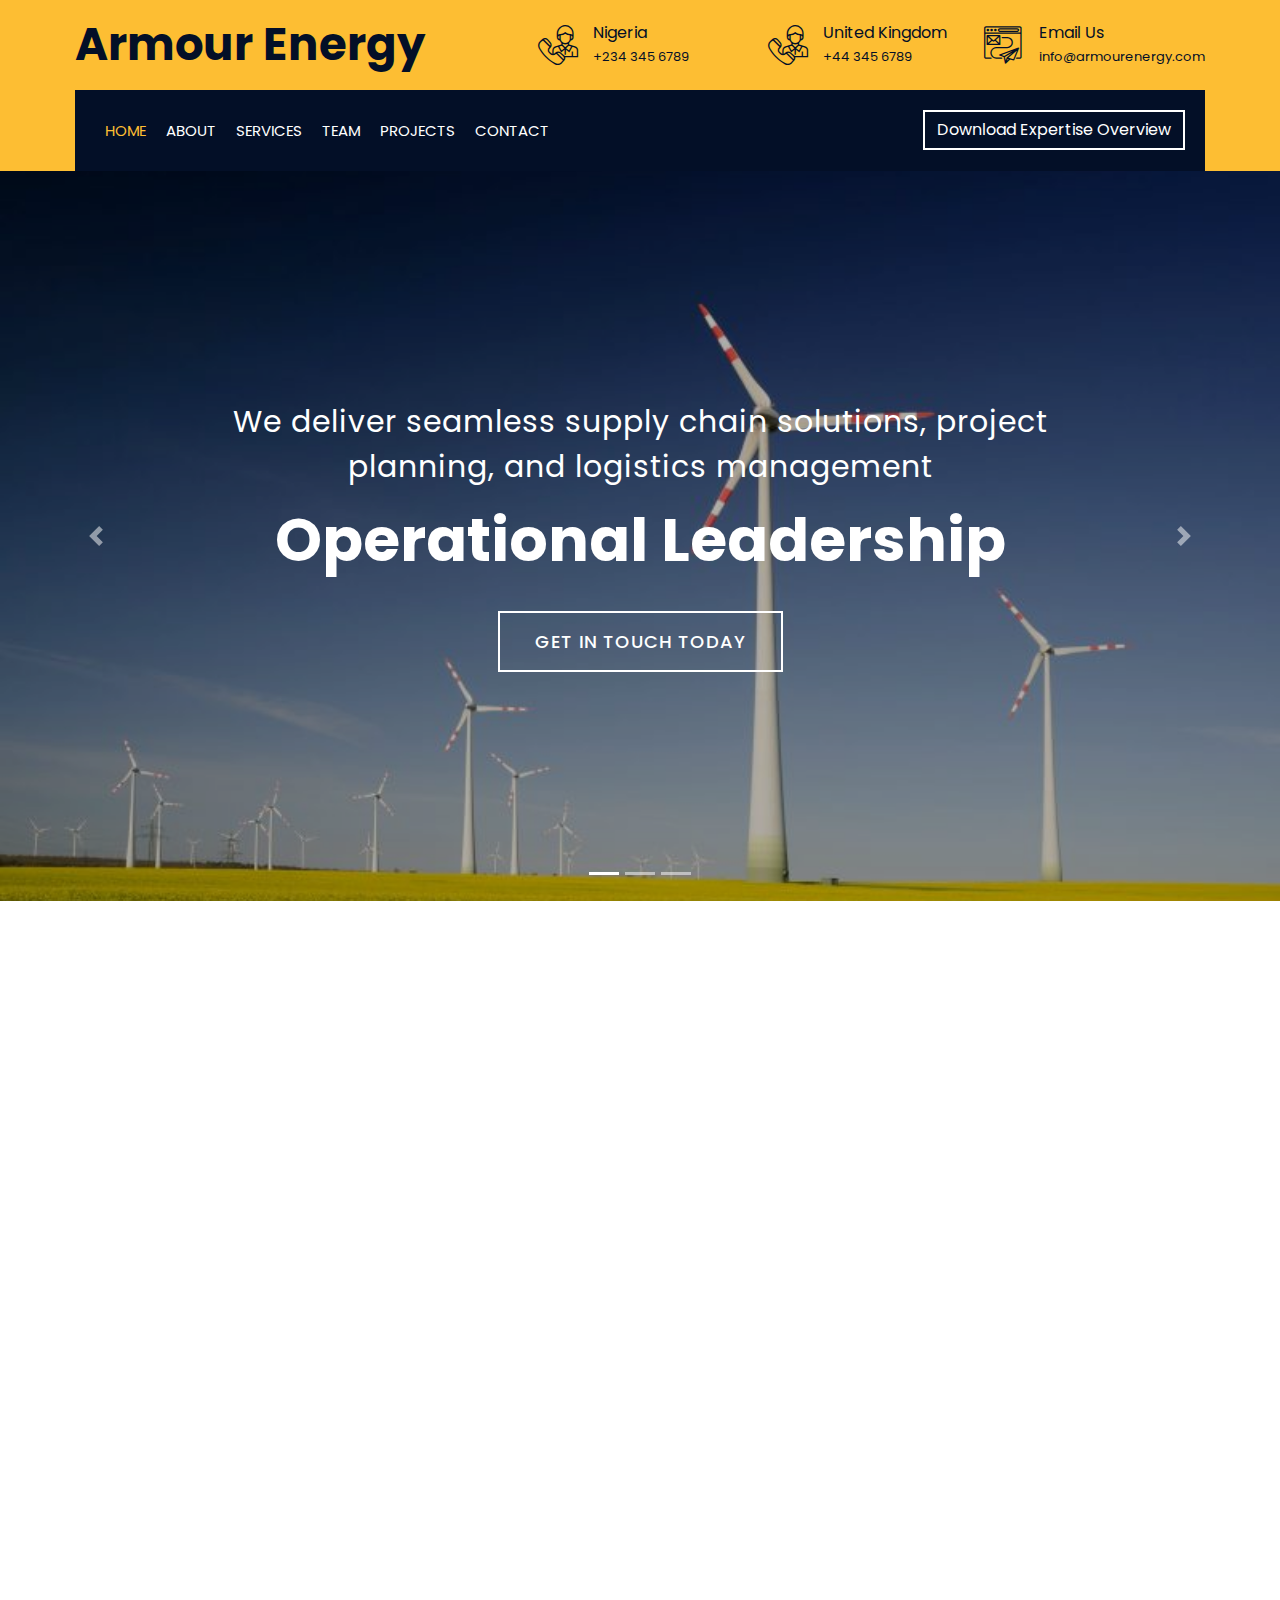
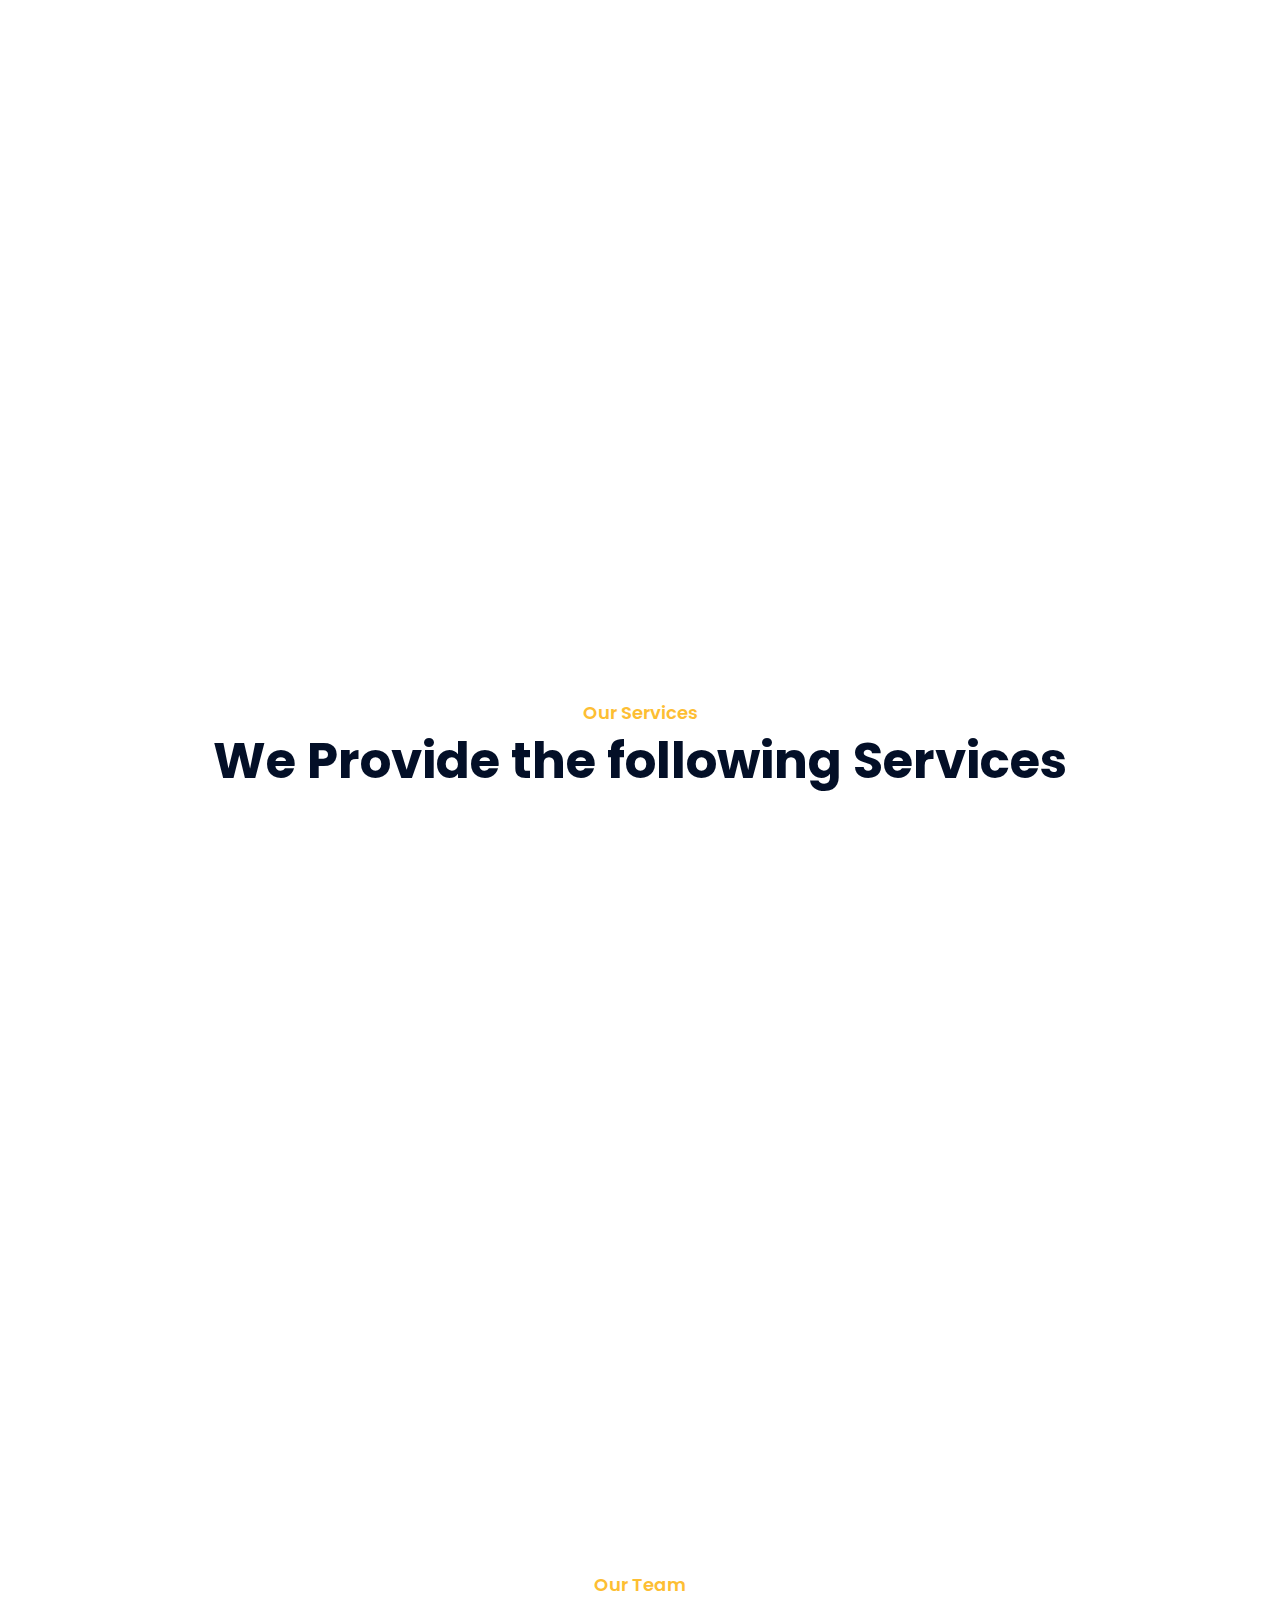
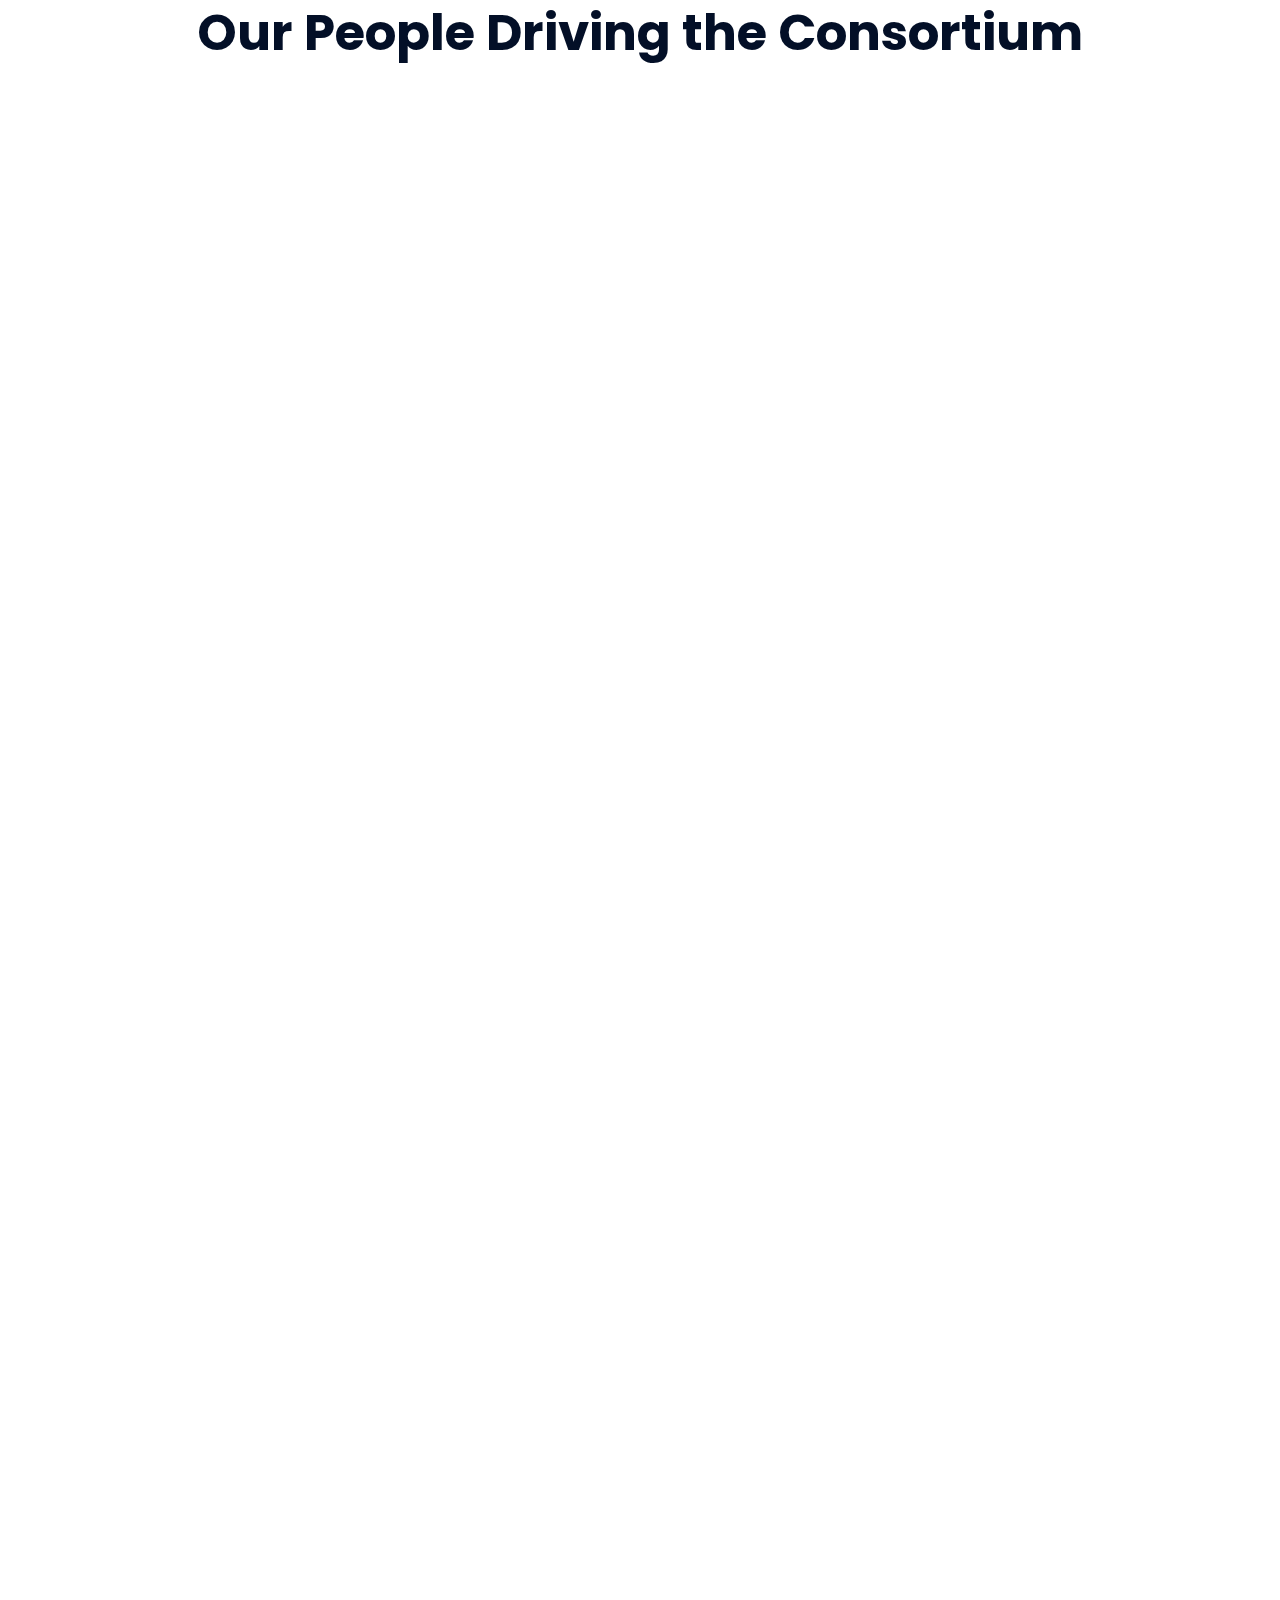
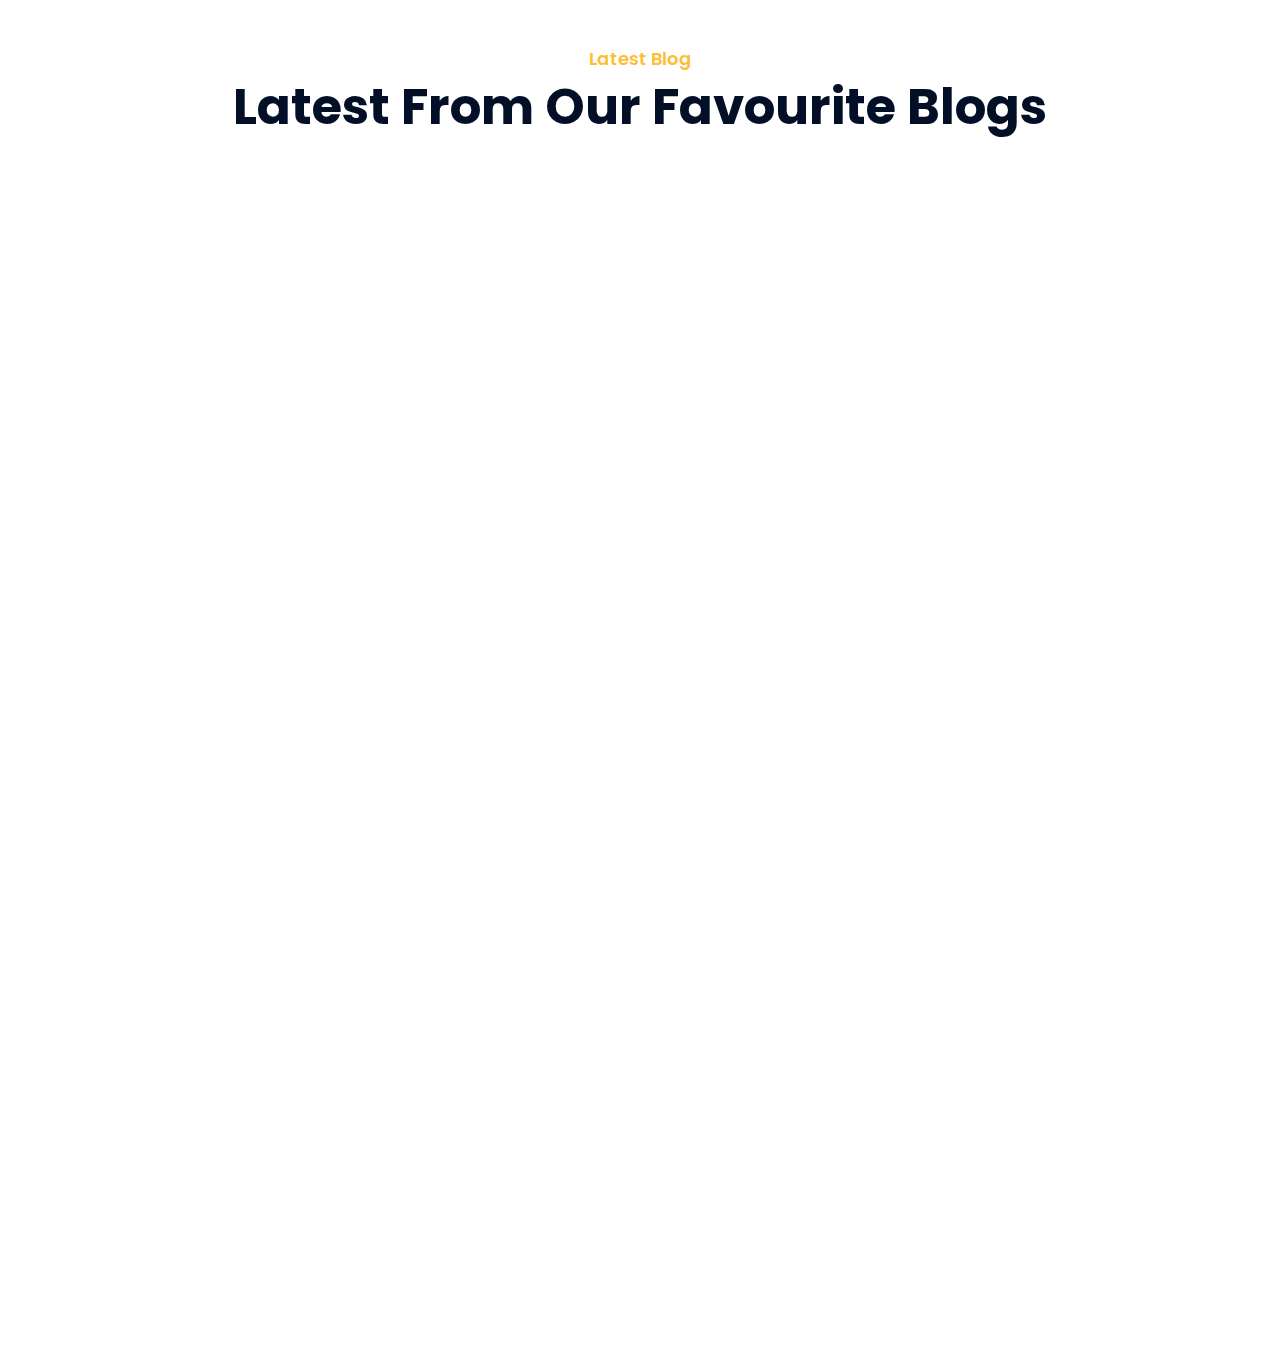
==== index.html @ 8a7dfed3 "updated projects link within the navbar" ====
<!DOCTYPE html>
<html lang="en">
    <head>
        <meta charset="utf-8" />
        <title>Armour Energy</title>
        <meta content="width=device-width, initial-scale=1.0" name="viewport" />
        <meta
            content="Renewable and sustainable energy oil and gas "
            name="keywords"
        />
        <meta content="Oil and gas company" name="description" />

        <!-- Favicon -->
        <link href="img/favicon.ico" rel="icon" />

        <!-- Google Font -->
        <link
            href="https://fonts.googleapis.com/css2?family=Poppins:wght@100;200;300;400;500;600;700;800;900&display=swap"
            rel="stylesheet"
        />

        <!-- CSS Libraries -->
        <link
            href="https://stackpath.bootstrapcdn.com/bootstrap/4.4.1/css/bootstrap.min.css"
            rel="stylesheet"
        />
        <link
            href="https://cdnjs.cloudflare.com/ajax/libs/font-awesome/5.10.0/css/all.min.css"
            rel="stylesheet"
        />
        <link href="lib/flaticon/font/flaticon.css" rel="stylesheet" />
        <link href="lib/animate/animate.min.css" rel="stylesheet" />
        <link
            href="lib/owlcarousel/assets/owl.carousel.min.css"
            rel="stylesheet"
        />
        <link href="lib/lightbox/css/lightbox.min.css" rel="stylesheet" />
        <link href="lib/slick/slick.css" rel="stylesheet" />
        <link href="lib/slick/slick-theme.css" rel="stylesheet" />

        <!-- Template Stylesheet -->
        <link href="css/style.css" rel="stylesheet" />
    </head>

    <body>
        <div class="wrapper">
            <!-- Top Bar Start -->
            <div class="top-bar">
                <div class="container-fluid">
                    <div class="row align-items-center">
                        <div class="col-lg-4 col-md-12">
                            <div class="logo">
                                <a href="index.html">
                                    <h1>Armour Energy</h1>
                                    <!-- <img src="img/logo.jpg" alt="Logo"> -->
                                </a>
                            </div>
                        </div>
                        <div class="col-lg-8 col-md-7 d-none d-lg-block">
                            <div class="row">
                                <div class="col-4">
                                    <div class="top-bar-item">
                                        <div class="top-bar-icon">
                                            <i class="flaticon-call"></i>
                                        </div>
                                        <div class="top-bar-text">
                                            <h3>Nigeria</h3>
                                            <p>+234 345 6789</p>
                                        </div>
                                    </div>
                                </div>
                                <div class="col-4">
                                    <div class="top-bar-item">
                                        <div class="top-bar-icon">
                                            <i class="flaticon-call"></i>
                                        </div>
                                        <div class="top-bar-text">
                                            <h3>United Kingdom</h3>
                                            <p>+44 345 6789</p>
                                        </div>
                                    </div>
                                </div>
                                <div class="col-4">
                                    <div class="top-bar-item">
                                        <div class="top-bar-icon">
                                            <i class="flaticon-send-mail"></i>
                                        </div>
                                        <div class="top-bar-text">
                                            <h3>Email Us</h3>
                                            <p>info@armourenergy.com</p>
                                        </div>
                                    </div>
                                </div>
                            </div>
                        </div>
                    </div>
                </div>
            </div>
            <!-- Top Bar End -->

            <!-- Nav Bar Start -->
            <div class="nav-bar">
                <div class="container-fluid">
                    <nav class="navbar navbar-expand-lg bg-dark navbar-dark">
                        <a href="#" class="navbar-brand">MENU</a>
                        <button
                            type="button"
                            class="navbar-toggler"
                            data-toggle="collapse"
                            data-target="#navbarCollapse"
                        >
                            <span class="navbar-toggler-icon"></span>
                        </button>

                        <div
                            class="collapse navbar-collapse justify-content-between"
                            id="navbarCollapse"
                        >
                            <div class="navbar-nav mr-auto">
                                <a
                                    href="index.html"
                                    class="nav-item nav-link active"
                                    >Home</a
                                >
                                <a href="about.html" class="nav-item nav-link"
                                    >About</a
                                >
                                <a href="service.html" class="nav-item nav-link"
                                    >Services</a
                                >
                                <a href="team.html" class="nav-item nav-link"
                                    >Team</a
                                >
                                <a
                                    href=""
                                    class="nav-item nav-link"
                                    >Projects</a
                                >
                                <!-- <div class="nav-item dropdown">
                                    <a
                                        href="#"
                                        class="nav-link dropdown-toggle"
                                        data-toggle="dropdown"
                                        >Pages</a
                                    >
                                    <div class="dropdown-menu">
                                        <a
                                            href="blog.html"
                                            class="dropdown-item"
                                            >Blog Page</a
                                        >
                                        <a
                                            href="single.html"
                                            class="dropdown-item"
                                            >Single Page</a
                                        >
                                    </div>
                                </div> -->
                                <a href="contact.html" class="nav-item nav-link"
                                    >Contact</a
                                >
                            </div>
                            <div class="ml-auto">
                                <a
                                    class="btn"
                                    href="./assets/Armour-Energy-Expertise_Overview.pdf"
                                    download=""
                                    >Download Expertise Overview</a
                                >
                            </div>
                        </div>
                    </nav>
                </div>
            </div>
            <!-- Nav Bar End -->

            <!-- Carousel Start -->
            <div id="carousel" class="carousel slide" data-ride="carousel">
                <ol class="carousel-indicators">
                    <li
                        data-target="#carousel"
                        data-slide-to="0"
                        class="active"
                    ></li>
                    <li data-target="#carousel" data-slide-to="1"></li>
                    <li data-target="#carousel" data-slide-to="2"></li>
                </ol>
                <div class="carousel-inner">
                    <div class="carousel-item active">
                        <img src="img/carousel-1.jpg" alt="Carousel Image" />
                        <div class="carousel-caption">
                            <p class="animated fadeInRight">
                                We deliver seamless supply chain solutions,
                                project planning, and logistics management
                            </p>
                            <h1 class="animated fadeInLeft">
                                Operational Leadership
                            </h1>
                            <a
                                class="btn animated fadeInUp"
                                href="./contact.html"
                                >Get in touch today</a
                            >
                        </div>
                    </div>

                    <div class="carousel-item">
                        <img src="img/carousel-2.jpg" alt="Carousel Image" />
                        <div class="carousel-caption">
                            <p class="animated fadeInRight">
                                From seismic surveys and data interpretation to
                                field development and reservoir management
                            </p>
                            <h1 class="animated fadeInLeft">
                                Exploration and Development
                            </h1>
                            <a
                                class="btn animated fadeInUp"
                                href="./contact.html"
                                >Get in touch today</a
                            >
                        </div>
                    </div>

                    <div class="carousel-item">
                        <img src="img/carousel-3.jpg" alt="Carousel Image" />
                        <div class="carousel-caption">
                            <p class="animated fadeInRight">
                                Our expertise in reservoir monitoring, advanced
                                4C technologies, and FPSO &amp; LNG packaging
                                ensures efficient and safe operations in
                                offshore fields
                            </p>
                            <h1 class="animated fadeInLeft">
                                Production Excellence
                            </h1>
                            <a
                                class="btn animated fadeInUp"
                                href="./contact.html"
                                >Get in touch today</a
                            >
                        </div>
                    </div>
                </div>

                <a
                    class="carousel-control-prev"
                    href="#carousel"
                    role="button"
                    data-slide="prev"
                >
                    <span
                        class="carousel-control-prev-icon"
                        aria-hidden="true"
                    ></span>
                    <span class="sr-only">Previous</span>
                </a>
                <a
                    class="carousel-control-next"
                    href="#carousel"
                    role="button"
                    data-slide="next"
                >
                    <span
                        class="carousel-control-next-icon"
                        aria-hidden="true"
                    ></span>
                    <span class="sr-only">Next</span>
                </a>
            </div>
            <!-- Carousel End -->

            <!-- Feature Start-->
            <div class="feature wow fadeInUp" data-wow-delay="0.1s">
                <div class="container-fluid">
                    <div class="row align-items-center">
                        <div class="col-lg-4 col-md-12">
                            <div class="feature-item">
                                <div class="feature-icon">
                                    <i class="flaticon-worker"></i>
                                </div>
                                <div class="feature-text">
                                    <h3>Key Exploration Achievements</h3>
                                    <p>
                                        Benin (Seme Oil Field Development),
                                        Nigeria (OML 122 Exploration &amp;
                                        Development), French Guiana 3 (Large
                                        Seismic Project), Iran (Multi-Client
                                        Geophysical Database)
                                    </p>
                                </div>
                            </div>
                        </div>
                        <div class="col-lg-4 col-md-12">
                            <div class="feature-item">
                                <div class="feature-icon">
                                    <i class="flaticon-crane"></i>
                                </div>
                                <div class="feature-text">
                                    <h3>Production Expertise</h3>
                                    <p>
                                        - Reservoir Monitoring & Advanced
                                        Technologies (Nigeria, Norway, Brazil)
                                    </p>
                                    <p>- Oil Asset Development (Kazakhstan)</p>
                                    <p>- FPSO & LNG Packaging</p>
                                </div>
                            </div>
                        </div>
                        <div class="col-lg-4 col-md-12">
                            <div class="feature-item">
                                <div class="feature-icon">
                                    <i class="flaticon-measure"></i>
                                </div>
                                <div class="feature-text">
                                    <h3>Proven Record of Success</h3>
                                    <p>- Technical Competence</p>
                                    <p>- Financial Strength</p>
                                    <p>- Environmental Responsibility</p>
                                    <p>- Commitment to Local Development</p>
                                </div>
                            </div>
                        </div>
                    </div>
                </div>
            </div>
            <!-- Feature End-->

            <!-- About Start -->
            <div class="about wow fadeInUp" data-wow-delay="0.1s">
                <div class="container">
                    <div class="row align-items-center">
                        <div class="col-lg-5 col-md-6">
                            <div class="about-img">
                                <img src="img/about.jpg" alt="Image" />
                            </div>
                        </div>
                        <div class="col-lg-7 col-md-6">
                            <div class="section-header text-left">
                                <p>Welcome to Armour Energy</p>
                                <h2>
                                    Bringing together over a century of
                                    experience
                                </h2>
                            </div>
                            <div class="about-text">
                                <p>
                                    As a trusted leader in the energy sector,
                                    Armour Energy combines expertise in
                                    renewable energy, pipeline solutions, and
                                    infrastructure development to deliver
                                    impactful solutions across Africa and
                                    beyond. Our comprehensive services span the
                                    entire energy value chain, from consultancy
                                    and technical assistance to project
                                    execution and strategic partnerships.
                                </p>
                                <p>
                                    The collaboration of Armour Energy, Trouvay
                                    and Cauvin, and VOE forms a formidable
                                    consortium with extensive expertise in the
                                    exploration and production sector of the oil
                                    and gas industry. This alliance combines
                                    over a century of pipeline and oilfield
                                    solutions (T&amp;C), cutting edge
                                    exploration and reservoir management
                                    capabilities (VOE), and strategic local
                                    content and project execution expertise
                                    (ARMOUR).
                                </p>
                                <a class="btn" href="./about.html"
                                    >Learn More</a
                                >
                            </div>
                        </div>
                    </div>
                </div>
            </div>
            <!-- About End -->

            <!-- Fact Start -->
            <div class="fact">
                <div class="container-fluid">
                    <div class="row counters">
                        <div class="col-md-6 fact-left wow slideInLeft">
                            <div class="row">
                                <div class="col-6">
                                    <div class="fact-icon">
                                        <i class="flaticon-worker"></i>
                                    </div>
                                    <div class="fact-text">
                                        <h2 data-toggle="counter-up">109</h2>
                                        <p>Expert Workers</p>
                                    </div>
                                </div>
                                <div class="col-6">
                                    <div class="fact-icon">
                                        <i class="flaticon-building"></i>
                                    </div>
                                    <div class="fact-text">
                                        <h2 data-toggle="counter-up">485</h2>
                                        <p>Happy Clients</p>
                                    </div>
                                </div>
                            </div>
                        </div>
                        <div class="col-md-6 fact-right wow slideInRight">
                            <div class="row">
                                <div class="col-6">
                                    <div class="fact-icon">
                                        <i class="flaticon-address"></i>
                                    </div>
                                    <div class="fact-text">
                                        <h2 data-toggle="counter-up">789</h2>
                                        <p>Completed Projects</p>
                                    </div>
                                </div>
                                <div class="col-6">
                                    <div class="fact-icon">
                                        <i class="flaticon-crane"></i>
                                    </div>
                                    <div class="fact-text">
                                        <h2 data-toggle="counter-up">890</h2>
                                        <p>Running Projects</p>
                                    </div>
                                </div>
                            </div>
                        </div>
                    </div>
                </div>
            </div>
            <!-- Fact End -->

            <!-- Service Start -->
            <div class="service">
                <div class="container">
                    <div class="section-header text-center">
                        <p>Our Services</p>
                        <h2>We Provide the following Services</h2>
                    </div>
                    <div class="row">
                        <div
                            class="col-lg-4 col-md-6 wow fadeInUp"
                            data-wow-delay="0.1s"
                        >
                            <div class="service-item">
                                <div class="service-img">
                                    <img src="img/service-1.jpg" alt="Image" />
                                    <div class="service-overlay">
                                        <p>
                                            Unlocking the potential of renewable
                                            energy solutions, we provide
                                            innovative strategies to power
                                            sustainable development.
                                        </p>
                                    </div>
                                </div>
                                <div class="service-text">
                                    <h3>Renewable Energy</h3>
                                    <a class="btn" href="./service.html">+</a>
                                </div>
                            </div>
                        </div>
                        <div
                            class="col-lg-4 col-md-6 wow fadeInUp"
                            data-wow-delay="0.2s"
                        >
                            <div class="service-item">
                                <div class="service-img">
                                    <img src="img/service-2.jpg" alt="Image" />
                                    <div class="service-overlay">
                                        <p>
                                            Delivering world-class solutions in
                                            oilfield operations, from
                                            exploration to infrastructure
                                            development.
                                        </p>
                                    </div>
                                </div>
                                <div class="service-text">
                                    <h3>Oil Services</h3>
                                    <a class="btn" href="./service.html">+</a>
                                </div>
                            </div>
                        </div>
                        <div
                            class="col-lg-4 col-md-6 wow fadeInUp"
                            data-wow-delay="0.3s"
                        >
                            <div class="service-item">
                                <div class="service-img">
                                    <img src="img/service-3.jpg" alt="Image" />
                                    <div class="service-overlay">
                                        <p>
                                            Specializing in Sales of General
                                            Pipeline Solution Materials, the
                                            designing, construction, and
                                            maintenance of pipelines to ensure
                                            seamless energy production and
                                            distribution.
                                        </p>
                                    </div>
                                </div>
                                <div class="service-text">
                                    <h3>Pipeline Solutions</h3>
                                    <a class="btn" href="./service.html">+</a>
                                </div>
                            </div>
                        </div>
                        <div
                            class="col-lg-4 col-md-6 wow fadeInUp"
                            data-wow-delay="0.4s"
                        >
                            <div class="service-item">
                                <div class="service-img">
                                    <img src="img/service-4.jpg" alt="Image" />
                                    <div class="service-overlay">
                                        <p>
                                            Facilitating the efficient trading
                                            of crude oil and refined petroleum
                                            products across global markets.
                                        </p>
                                    </div>
                                </div>
                                <div class="service-text">
                                    <h3>Oil Trading</h3>
                                    <a class="btn" href="./service.html">+</a>
                                </div>
                            </div>
                        </div>
                        <div
                            class="col-lg-4 col-md-6 wow fadeInUp"
                            data-wow-delay="0.5s"
                        >
                            <div class="service-item">
                                <div class="service-img">
                                    <img src="img/service-5.jpg" alt="Image" />
                                    <div class="service-overlay">
                                        <p>
                                            Driving resource development through
                                            sustainable and efficient mining
                                            operations.
                                        </p>
                                    </div>
                                </div>
                                <div class="service-text">
                                    <h3>Mining</h3>
                                    <a class="btn" href="./service.html">+</a>
                                </div>
                            </div>
                        </div>
                        <div
                            class="col-lg-4 col-md-6 wow fadeInUp"
                            data-wow-delay="0.6s"
                        >
                            <div class="service-item">
                                <div class="service-img">
                                    <img src="img/service-6.jpg" alt="Image" />
                                    <div class="service-overlay">
                                        <p>
                                            Leveraging advanced technology and
                                            expertise to discover, develop, and
                                            produce hydrocarbon resources.
                                        </p>
                                    </div>
                                </div>
                                <div class="service-text">
                                    <h3>Oil & Gas E&P</h3>
                                    <a class="btn" href="./service.html">+</a>
                                </div>
                            </div>
                        </div>
                    </div>
                </div>
            </div>
            <!-- Service End -->

            <!-- Team Start -->
            <div class="team">
                <div class="container">
                    <div class="section-header text-center">
                        <p>Our Team</p>
                        <h2>Our People Driving the Consortium</h2>
                    </div>
                    <!--first row-->
                    <div class="row">
                        <div
                            class="col-lg-3 col-md-6 wow fadeInUp"
                            data-wow-delay="0.1s"
                        >
                            <div class="team-item">
                                <div class="team-img">
                                    <img
                                        src="img/team-1.jpeg"
                                        alt="Team Image"
                                    />
                                </div>
                                <div class="team-text">
                                    <h2>Dr. Abasiubong Udofia</h2>
                                    <p>Chairman</p>
                                    <br />
                                </div>
                                <div class="team-social">
                                    <a class="social-tw" href=""
                                        ><i class="fab fa-twitter"></i
                                    ></a>
                                    <a class="social-fb" href=""
                                        ><i class="fab fa-facebook-f"></i
                                    ></a>
                                    <a class="social-li" href=""
                                        ><i class="fab fa-linkedin-in"></i
                                    ></a>
                                    <a class="social-in" href=""
                                        ><i class="fab fa-instagram"></i
                                    ></a>
                                </div>
                            </div>
                        </div>
                        <div
                            class="col-lg-3 col-md-6 wow fadeInUp"
                            data-wow-delay="0.2s"
                        >
                            <div class="team-item">
                                <div class="team-img">
                                    <img
                                        src="img/team-2.jpg"
                                        alt="Team Image"
                                    />
                                </div>
                                <div class="team-text">
                                    <h2>Ade Alawode</h2>
                                    <p>Founding Director</p>
                                    <br />
                                </div>
                                <div class="team-social">
                                    <a class="social-tw" href=""
                                        ><i class="fab fa-twitter"></i
                                    ></a>
                                    <a class="social-fb" href=""
                                        ><i class="fab fa-facebook-f"></i
                                    ></a>
                                    <a class="social-li" href=""
                                        ><i class="fab fa-linkedin-in"></i
                                    ></a>
                                    <a class="social-in" href=""
                                        ><i class="fab fa-instagram"></i
                                    ></a>
                                </div>
                            </div>
                        </div>
                        <div
                            class="col-lg-3 col-md-6 wow fadeInUp"
                            data-wow-delay="0.3s"
                        >
                            <div class="team-item">
                                <div class="team-img">
                                    <img
                                        src="img/team-3.jpg"
                                        alt="Team Image"
                                    />
                                </div>
                                <div class="team-text">
                                    <h2>Othuke Uyeri</h2>
                                    <p>Managing Director</p>
                                    <br />
                                </div>
                                <div class="team-social">
                                    <a class="social-tw" href=""
                                        ><i class="fab fa-twitter"></i
                                    ></a>
                                    <a class="social-fb" href=""
                                        ><i class="fab fa-facebook-f"></i
                                    ></a>
                                    <a class="social-li" href=""
                                        ><i class="fab fa-linkedin-in"></i
                                    ></a>
                                    <a class="social-in" href=""
                                        ><i class="fab fa-instagram"></i
                                    ></a>
                                </div>
                            </div>
                        </div>
                        <div
                            class="col-lg-3 col-md-6 wow fadeInUp"
                            data-wow-delay="0.4s"
                        >
                            <div class="team-item">
                                <div class="team-img">
                                    <img
                                        src="img/team-4.jpg"
                                        alt="Team Image"
                                    />
                                </div>
                                <div class="team-text">
                                    <h2>Dr. Ayodele Oni</h2>
                                    <p>Director of Legal and Compliance</p>
                                    <br />
                                </div>
                                <div class="team-social">
                                    <a class="social-tw" href=""
                                        ><i class="fab fa-twitter"></i
                                    ></a>
                                    <a class="social-fb" href=""
                                        ><i class="fab fa-facebook-f"></i
                                    ></a>
                                    <a class="social-li" href=""
                                        ><i class="fab fa-linkedin-in"></i
                                    ></a>
                                    <a class="social-in" href=""
                                        ><i class="fab fa-instagram"></i
                                    ></a>
                                </div>
                            </div>
                        </div>
                    </div>
                    <!--second row-->
                    <div class="row">
                        <div
                            class="col-lg-3 col-md-6 wow fadeInUp"
                            data-wow-delay="0.1s"
                        >
                            <div class="team-item">
                                <div class="team-img">
                                    <img
                                        src="img/team-5.jpeg"
                                        alt="Team Image"
                                    />
                                </div>
                                <div class="team-text">
                                    <h2>Engr Folarin Ketiku MNSE</h2>
                                    <p>
                                        Non- Executive Director of Technical &
                                        Infrastructure Mgt
                                    </p>
                                </div>
                                <div class="team-social">
                                    <a class="social-tw" href=""
                                        ><i class="fab fa-twitter"></i
                                    ></a>
                                    <a class="social-fb" href=""
                                        ><i class="fab fa-facebook-f"></i
                                    ></a>
                                    <a class="social-li" href=""
                                        ><i class="fab fa-linkedin-in"></i
                                    ></a>
                                    <a class="social-in" href=""
                                        ><i class="fab fa-instagram"></i
                                    ></a>
                                </div>
                            </div>
                        </div>
                        <div
                            class="col-lg-3 col-md-6 wow fadeInUp"
                            data-wow-delay="0.2s"
                        >
                            <div class="team-item">
                                <div class="team-img">
                                    <img
                                        src="img/team-6.jpg"
                                        alt="Team Image"
                                    />
                                </div>
                                <div class="team-text">
                                    <h2>Bjørn Ursin-Holm</h2>
                                    <p>Vision of Energy</p>
                                    <br />
                                </div>
                                <div class="team-social">
                                    <a class="social-tw" href=""
                                        ><i class="fab fa-twitter"></i
                                    ></a>
                                    <a class="social-fb" href=""
                                        ><i class="fab fa-facebook-f"></i
                                    ></a>
                                    <a class="social-li" href=""
                                        ><i class="fab fa-linkedin-in"></i
                                    ></a>
                                    <a class="social-in" href=""
                                        ><i class="fab fa-instagram"></i
                                    ></a>
                                </div>
                            </div>
                        </div>
                        <div
                            class="col-lg-3 col-md-6 wow fadeInUp"
                            data-wow-delay="0.3s"
                        >
                            <div class="team-item">
                                <div class="team-img">
                                    <img
                                        src="img/team-4.jpg"
                                        alt="Team Image"
                                    />
                                </div>
                                <div class="team-text">
                                    <h2>Wim Dovianus</h2>
                                    <p>Managing Director (Trouvay & Cauvin)</p>
                                </div>
                                <div class="team-social">
                                    <a class="social-tw" href=""
                                        ><i class="fab fa-twitter"></i
                                    ></a>
                                    <a class="social-fb" href=""
                                        ><i class="fab fa-facebook-f"></i
                                    ></a>
                                    <a class="social-li" href=""
                                        ><i class="fab fa-linkedin-in"></i
                                    ></a>
                                    <a class="social-in" href=""
                                        ><i class="fab fa-instagram"></i
                                    ></a>
                                </div>
                            </div>
                        </div>
                        <!-- <div
                            class="col-lg-3 col-md-6 wow fadeInUp"
                            data-wow-delay="0.4s"
                        >
                            <div class="team-item">
                                <div class="team-img">
                                    <img
                                        src="img/team-4.jpg"
                                        alt="Team Image"
                                    />
                                </div>
                                <div class="team-text">
                                    <h2>Dr. Ayodele Oni</h2>
                                    <p>Director of Legal and Compliance</p>
                                    <br />
                                </div>
                                <div class="team-social">
                                    <a class="social-tw" href=""
                                        ><i class="fab fa-twitter"></i
                                    ></a>
                                    <a class="social-fb" href=""
                                        ><i class="fab fa-facebook-f"></i
                                    ></a>
                                    <a class="social-li" href=""
                                        ><i class="fab fa-linkedin-in"></i
                                    ></a>
                                    <a class="social-in" href=""
                                        ><i class="fab fa-instagram"></i
                                    ></a>
                                </div>
                            </div>
                        </div> -->
                    </div>
                </div>
            </div>
            <!-- Team End -->

            <!-- Testimonial Start -->
            <div class="testimonial wow fadeIn" data-wow-delay="0.1s">
                <div class="container">
                    <div class="row">
                        <div class="col-12">
                            <div class="testimonial-slider-nav">
                                <div class="slider-nav">
                                    <img
                                        src="img/testimonial-1.png"
                                        alt="Testimonial"
                                    />
                                </div>
                                <div class="slider-nav">
                                    <img
                                        src="img/testimonial-2.jpg"
                                        alt="Testimonial"
                                    />
                                </div>
                                <div class="slider-nav">
                                    <img
                                        src="img/testimonial-3.png"
                                        alt="Testimonial"
                                    />
                                </div>
                                <div class="slider-nav">
                                    <img
                                        src="img/testimonial-4.png"
                                        alt="Testimonial"
                                    />
                                </div>
                            </div>
                        </div>
                    </div>
                    <div class="row">
                        <div class="col-12">
                            <div class="testimonial-slider">
                                <div class="slider-item">
                                    <h3>Shell</h3>
                                    <h4>Bonga Fields in Nigeria for Shell</h4>
                                    <p>
                                        Delivered advanced reservoir monitoring
                                        solutions.
                                    </p>
                                </div>
                                <div class="slider-item">
                                    <h3>Chevron</h3>
                                    <h4>
                                        Agbami Fields (Nigeria), St. Malo and
                                        Jack Fields (Norway) & Frade Field
                                        (Brazil)
                                    </h4>
                                    <p>
                                        Agbami Fields in Nigeria for Chevron:
                                        Delivered advanced reservoir monitoring
                                        solutions. St. Malo and Jack Fields
                                        (Norway) & Frade Field (Brazil):
                                        Leveraged cutting-edge technologies to
                                        optimize production.
                                    </p>
                                </div>
                                <div class="slider-item">
                                    <h3>Kazakhstan</h3>
                                    <h4>Onshore Oil Asset Development</h4>
                                    <p>
                                        VOE spearheaded development of
                                        Martynovsky and Vishnevy Blocks with
                                        extensive seismic studies and drilling
                                        site approvals.
                                    </p>
                                </div>
                                <div class="slider-item">
                                    <h3>Iran</h3>
                                    <h4>Multi-Client Geophysical Database</h4>
                                    <p>
                                        The scope of the mission of this project
                                        was the management of the world’s
                                        largest seismic database comprising
                                        106,000 KM of 2D seismic covering the
                                        Iranian offshore and Oman Sea areas. The
                                        impact of our work positively positioned
                                        major energy companies to secure
                                        opportunities in these prolific regions.
                                    </p>
                                </div>
                            </div>
                        </div>
                    </div>
                </div>
            </div>
            <!-- Testimonial End -->

            <!-- Blog Start -->
            <div class="blog">
                <div class="container">
                    <div class="section-header text-center">
                        <p>Latest Blog</p>
                        <h2>Latest From Our Favourite Blogs</h2>
                    </div>
                    <div class="row">
                        <div
                            class="col-lg-4 col-md-6 wow fadeInUp"
                            data-wow-delay="0.2s"
                        >
                            <div class="blog-item">
                                <div class="blog-img">
                                    <img src="img/blog-1.jpg" alt="Image" />
                                </div>
                                <div class="blog-title">
                                    <h3>U.S. mining in 2024</h3>
                                    <a
                                        class="btn"
                                        href="https://mineralsmakelife.org/blog/victories-for-u-s-minerals-mining-in-2024-charting-the-path-forward-into-2025/"
                                        target="_blank"
                                        rel="noopener noreferrer"
                                        >+</a
                                    >
                                </div>
                                <div class="blog-meta">
                                    <p>Posted on December 12, 2024</p>
                                    <p>
                                        by<a
                                            href="https://mineralsmakelife.org/blog/victories-for-u-s-minerals-mining-in-2024-charting-the-path-forward-into-2025/"
                                            target="_blank"
                                            rel="noopener noreferrer"
                                            >Minerals Make Life</a
                                        >
                                    </p>
                                </div>
                                <div class="blog-text">
                                    <p>
                                        Victories for U.S. minerals mining in
                                        2024; Charting the path forward into
                                        2025
                                    </p>
                                </div>
                            </div>
                        </div>
                        <div class="col-lg-4 col-md-6 wow fadeInUp">
                            <div class="blog-item">
                                <div class="blog-img">
                                    <img src="img/blog-2.jpg" alt="Image" />
                                </div>
                                <div class="blog-title">
                                    <h3>The environment</h3>
                                    <a
                                        class="btn"
                                        href="https://www.onegreenplanet.org/environment/microplastics-in-the-air-may-pose-serious-respiratory-risks/"
                                        target="_blank"
                                        rel="noopener noreferrer"
                                        >+</a
                                    >
                                </div>
                                <div class="blog-meta">
                                    <p>Posted on December 28, 2024</p>
                                    <p>
                                        by<a
                                            href="https://www.onegreenplanet.org/environment/microplastics-in-the-air-may-pose-serious-respiratory-risks/"
                                            target="_blank"
                                            rel="noopener noreferrer"
                                            >One Green Planet</a
                                        >
                                    </p>
                                </div>
                                <div class="blog-text">
                                    <p>
                                        Microplastics in the Air May Pose
                                        Serious Respiratory Risks
                                    </p>
                                </div>
                            </div>
                        </div>
                        <div
                            class="col-lg-4 col-md-6 wow fadeInUp"
                            data-wow-delay="0.2s"
                        >
                            <div class="blog-item">
                                <div class="blog-img">
                                    <img src="img/blog-3.jpg" alt="Image" />
                                </div>
                                <div class="blog-title">
                                    <h3>The Energy Industry</h3>
                                    <a
                                        class="btn"
                                        href="https://wezom.com/blog/digital-transformation-in-the-energy-industry"
                                        target="_blank"
                                        rel="noopener noreferrer"
                                        >+</a
                                    >
                                </div>
                                <div class="blog-meta">
                                    <p>Posted on October 16, 2024</p>
                                    <p>
                                        by<a
                                            href="https://wezom.com/blog/digital-transformation-in-the-energy-industry"
                                            target="_blank"
                                            rel="noopener noreferrer"
                                            >Wezom</a
                                        >
                                    </p>
                                </div>
                                <div class="blog-text">
                                    <p>
                                        Digital Transformation in the Energy
                                        Industry
                                    </p>
                                </div>
                            </div>
                        </div>
                    </div>
                </div>
            </div>
            <!-- Blog End -->

            <!-- Footer Start -->
            <div class="footer wow fadeIn" data-wow-delay="0.3s">
                <div class="container">
                    <div class="row">
                        <div class="col-md-6 col-lg-3">
                            <div class="footer-contact">
                                <h2>Office Contact</h2>
                                <p>
                                    <i class="fa fa-map-marker-alt"></i
                                    ><span class="footer-address"
                                        >Armour Energy and Natural Resources
                                        (Nig) Ltd, 3rd Floor House 5A3
                                        Livingspring Courts-1, Off Orchid Hotel
                                        Road, Lekki, Lagos State, Nigeria</span
                                    >
                                </p>
                                <p>
                                    <i class="fa fa-phone-alt"></i>+234 803 412
                                    9651, +234 913 669 7788
                                </p>
                                <p>
                                    <i class="fa fa-envelope"></i
                                    >info@armourenergy.com
                                </p>
                                <div class="footer-social">
                                    <a href="https://armourenergy.com/"
                                        ><i class="fab fa-twitter"></i
                                    ></a>
                                    <a href="https://facebook.com/armourenergy"
                                        ><i class="fab fa-facebook-f"></i
                                    ></a>
                                    <a href="https://armourenergy.com/"
                                        ><i class="fab fa-linkedin-in"></i
                                    ></a>
                                    <a href="https://armourenergy.com/"
                                        ><i class="fab fa-instagram"></i
                                    ></a>
                                    <a href="https://www.youtube.com/"
                                        ><i class="fab fa-youtube"></i
                                    ></a>
                                </div>
                            </div>
                        </div>
                        <div class="col-md-6 col-lg-3">
                            <div class="footer-link">
                                <h2>Our Services</h2>
                                <a href="">Renewable Energy</a>
                                <a href="">Oil Services</a>
                                <a href="">Pipeline Solutions</a>
                                <a href="">Oil Trading</a>
                                <a href="">Mining</a>
                                <a href=""
                                    >Oil and Gas Exploration and Production</a
                                >
                            </div>
                        </div>
                        <div class="col-md-6 col-lg-3">
                            <div class="footer-link">
                                <h2>Useful Pages</h2>
                                <a href="./about.html">About Us</a>
                                <a href="./service.html">Services</a>
                                <a href="./team.html">Our Team</a>
                                <a href="./contact.html">Contact Us</a>
                                <a href="">Projects</a>
                            </div>
                        </div>
                        <div class="col-md-6 col-lg-3">
                            <div class="newsletter">
                                <h2>Newsletter</h2>
                                <p>
                                    Subscribe to our newsletter to keep up to
                                    date with our latest news and services.
                                </p>
                                <div class="form">
                                    <input
                                        class="form-control"
                                        placeholder="Email here"
                                    />
                                    <button class="btn">Submit</button>
                                </div>
                            </div>
                        </div>
                    </div>
                </div>
                <div class="container footer-menu">
                    <div class="f-menu">
                        <a href="">Terms of use</a>
                        <a href="">Privacy policy</a>
                        <a href="">Cookies</a>
                        <a href="">Help</a>
                        <a href="">Careers</a>
                    </div>
                </div>
                <div class="container copyright">
                    <div class="row">
                        <div class="col-md-6">
                            <p>
                                &copy;
                                <a href="https://armourenergy.com"
                                    >Armour Energy</a
                                >, All Rights Reserved.
                            </p>
                        </div>

                        <div class="col-md-6">
                            <p class="cookie-text">
                                <a href="https://armourenergy.com"
                                    >Modify cookie preferences</a
                                >
                            </p>
                        </div>
                    </div>
                </div>
            </div>
            <!-- Footer End -->

            <a href="#" class="back-to-top"><i class="fa fa-chevron-up"></i></a>
        </div>

        <!-- JavaScript Libraries -->
        <script src="https://code.jquery.com/jquery-3.4.1.min.js"></script>
        <script src="https://stackpath.bootstrapcdn.com/bootstrap/4.4.1/js/bootstrap.bundle.min.js"></script>
        <script src="lib/easing/easing.min.js"></script>
        <script src="lib/wow/wow.min.js"></script>
        <script src="lib/owlcarousel/owl.carousel.min.js"></script>
        <script src="lib/isotope/isotope.pkgd.min.js"></script>
        <script src="lib/lightbox/js/lightbox.min.js"></script>
        <script src="lib/waypoints/waypoints.min.js"></script>
        <script src="lib/counterup/counterup.min.js"></script>
        <script src="lib/slick/slick.min.js"></script>

        <!-- Template Javascript -->
        <script src="js/main.js"></script>
    </body>
</html>
---- lib/flaticon/font/flaticon.css ----
/*
  	Flaticon icon font: Flaticon
  	Creation date: 23/08/2020 07:24
  	*/

@font-face {
  font-family: "Flaticon";
  src: url("./Flaticon.eot");
  src: url("./Flaticon.eot?#iefix") format("embedded-opentype"),
       url("./Flaticon.woff2") format("woff2"),
       url("./Flaticon.woff") format("woff"),
       url("./Flaticon.ttf") format("truetype"),
       url("./Flaticon.svg#Flaticon") format("svg");
  font-weight: normal;
  font-style: normal;
}

@media screen and (-webkit-min-device-pixel-ratio:0) {
  @font-face {
    font-family: "Flaticon";
    src: url("./Flaticon.svg#Flaticon") format("svg");
  }
}

[class^="flaticon-"]:before, [class*=" flaticon-"]:before,
[class^="flaticon-"]:after, [class*=" flaticon-"]:after {   
  font-family: Flaticon;
        font-size: 20px;
font-style: normal;
margin-left: 20px;
}

.flaticon-concrete:before { content: "\f100"; }
.flaticon-worker:before { content: "\f101"; }
.flaticon-measure:before { content: "\f102"; }
.flaticon-building:before { content: "\f103"; }
.flaticon-brush:before { content: "\f104"; }
.flaticon-crane:before { content: "\f105"; }
.flaticon-call:before { content: "\f106"; }
.flaticon-calendar:before { content: "\f107"; }
.flaticon-send-mail:before { content: "\f108"; }
.flaticon-address:before { content: "\f109"; }
---- css/style.css ----
/*******************************/
/********* General CSS *********/
/*******************************/
@import url("https://fonts.googleapis.com/css2?family=Playfair+Display:wght@400;500;600&family=Poppins:wght@400;500;600;700&display=swap");
@import url('https://fonts.googleapis.com/css2?family=Lato:ital,wght@0,100;0,300;0,400;0,700;0,900;1,100;1,300;1,400;1,700;1,900&family=Neucha&family=Nunito+Sans:ital,opsz,wght@0,6..12,200..1000;1,6..12,200..1000&family=Nunito:ital,wght@0,200..1000;1,200..1000&family=Outfit:wght@100..900&family=Oxygen:wght@300;400;700&family=Poppins:ital,wght@0,100;0,200;0,300;0,400;0,500;0,600;0,700;0,800;0,900;1,100;1,200;1,300;1,400;1,500;1,600;1,700;1,800;1,900&family=Roboto:ital,wght@0,100;0,300;0,400;0,500;0,700;0,900;1,100;1,300;1,400;1,500;1,700;1,900&family=Work+Sans:ital,wght@0,100..900;1,100..900&display=swap');
:root {
  --primary-color: #275143;
  --secondary-color: #e9c675;
  --light-green-color: #a4d24e;
  --dark-green-color: #0a1e27;
  --light-brown-color: #e9b094;
  --text-light: #f3f6ff;
  --white: hsl(0, 0%, 100%);
  --black: #000
  --max-width: 1200px;
  --header-font: "Oxygen", serif;
}

* {
  padding: 0;
  margin: 0;
  box-sizing: border-box;
}

body {
    color: #666666;
    background: #dddddd;
    font-family: 'Poppins', sans-serif;
    font-weight: 400;
}

h1,
h2, 
h3, 
h4,
h5, 
h6 {
    color: #030f27;
}

a {
    color: #666666;
    transition: .3s;
}

a:hover,
a:active,
a:focus {
    color: #fdbe33;
    outline: none;
    text-decoration: none;
}

.btn:focus {
    box-shadow: none;
}

.wrapper {
    position: relative;
    width: 100%;
    max-width: 1366px;
    margin: 0 auto;
    background: #ffffff;
}

.back-to-top {
    position: fixed;
    display: none;
    background: #fdbe33;
    color: #121518;
    width: 44px;
    height: 44px;
    text-align: center;
    line-height: 1;
    font-size: 22px;
    right: 15px;
    bottom: 15px;
    transition: background 0.5s;
    z-index: 9;
}

.back-to-top:hover {
    color: #fdbe33;
    background: #121518;
}

.back-to-top i {
    padding-top: 10px;
}

.btn {
    transition: .3s;
}


/**********************************/
/********** Top Bar CSS ***********/
/**********************************/
.top-bar {
    position: relative;
    height: 90px;
    background: #fdbe33;
}

.top-bar .logo {
    padding: 15px 0;
    text-align: left;
    overflow: hidden;
}

.top-bar .logo h1 {
    margin: 0;
    color: #030f27;
    font-size: 45px;
    line-height: 60px;
    font-weight: 700;
}

.top-bar .logo img {
    max-width: 100%;
    max-height: 60px;
}

.top-bar .top-bar-item {
    display: flex;
    align-items: center;
    justify-content: flex-end;
}

.top-bar .top-bar-icon {
    width: 40px;
    display: flex;
    align-items: center;
    justify-content: center;
}

.top-bar .top-bar-icon [class^="flaticon-"]::before {
    margin: 0;
    color: #030f27;
    font-size: 40px;
}

.top-bar .top-bar-text {
    padding-left: 15px;
}

.top-bar .top-bar-text h3 {
    margin: 0 0 5px 0;
    color: #030f27;
    font-size: 16px;
    font-weight: 400;
}

.top-bar .top-bar-text p {
    margin: 0;
    color: #030f27;
    font-size: 13px;
    font-weight: 400;
}

@media (min-width: 992px) {
    .top-bar {
        padding: 0 60px;
    }
}

@media (max-width: 991.98px) {
    .top-bar .logo {
        text-align: center;
    }
}


/**********************************/
/*********** Nav Bar CSS **********/
/**********************************/
.nav-bar {
    position: relative;
    background: #fdbe33;
    transition: .3s;
}

.nav-bar .container-fluid {
    padding: 0;
}

.nav-bar.nav-sticky {
    position: fixed;
    top: 0;
    width: 100%;
    max-width: 1366px;
    box-shadow: 0 2px 5px rgba(0, 0, 0, .3);
    z-index: 999;
}

.nav-bar .navbar {
    height: 100%;
    background: #030f27 !important;
}

.navbar-dark .navbar-nav .nav-link,
.navbar-dark .navbar-nav .nav-link:focus,
.navbar-dark .navbar-nav .nav-link:hover,
.navbar-dark .navbar-nav .nav-link.active {
    padding: 10px 10px 8px 10px;
    color: #ffffff;
}

.navbar-dark .navbar-nav .nav-link:hover,
.navbar-dark .navbar-nav .nav-link.active {
    color: #fdbe33;
    transition: none;
}

.nav-bar .dropdown-menu {
    margin-top: 0;
    border: 0;
    border-radius: 0;
    background: #f8f9fa;
}

.nav-bar .btn {
    color: #ffffff;
    border: 2px solid #ffffff;
    border-radius: 0;
}

.nav-bar .btn:hover {
    color: #030f27;
    background: #fdbe33;
    border-color: #fdbe33;
}

@media (min-width: 992px) {
    .nav-bar {
        padding: 0 75px;
    }
    
    .nav-bar.nav-sticky {
        padding: 0;
    }
    
    .nav-bar .navbar {
        padding: 20px;
    }
    
    .nav-bar .navbar-brand {
        display: none;
    }
    
    .nav-bar a.nav-link {
        padding: 8px 15px;
        font-size: 15px;
        text-transform: uppercase;
    }
}

@media (max-width: 991.98px) {
    .nav-bar .navbar {
        padding: 15px;
    }
    
    .nav-bar a.nav-link {
        padding: 5px;
    }
    
    .nav-bar .dropdown-menu {
        box-shadow: none;
    }
    
    .nav-bar .btn {
        display: none;
    }
}


/*******************************/
/******** Carousel CSS *********/
/*******************************/
.carousel {
    position: relative;
    width: 100%;
    height: calc(100vh - 170px);
    min-height: 400px;
    margin: 0 auto;
    text-align: center;
    overflow: hidden;
}

.carousel .carousel-inner,
.carousel .carousel-item {
    position: relative;
    width: 100%;
    height: 100%;
}

.carousel .carousel-item img {
    width: 100%;
    height: 100%;
    object-fit: cover;
}

.carousel .carousel-item::after {
    position: absolute;
    content: "";
    width: 100%;
    height: 100%;
    top: 0;
    left: 0;
    background: rgba(0, 0, 0, .3);
    z-index: 1;
}

.carousel .carousel-caption {
    position: absolute;
    top: 0;
    bottom: 0;
    display: flex;
    align-items: center;
    justify-content: center;
    flex-direction: column;
    height: calc(100vh - 170px);
    min-height: 400px;
}

.carousel .carousel-caption p {
    color: #ffffff;
    font-size: 30px;
    margin-bottom: 15px;
    letter-spacing: 1px;
}

.carousel .carousel-caption h1 {
    color: #ffffff;
    font-size: 60px;
    font-weight: 700;
    margin-bottom: 35px;
}

.carousel .carousel-caption .btn {
    padding: 15px 35px;
    font-size: 18px;
    font-weight: 500;
    letter-spacing: 1px;
    text-transform: uppercase;
    color: #ffffff;
    background: transparent;
    border: 2px solid #ffffff;
    border-radius: 0;
    transition: .3s;
}

.carousel .carousel-caption .btn:hover {
    color: #030f27;
    background: #fdbe33;
    border-color: #fdbe33;
}

@media (max-width: 767.98px) {
    .carousel .carousel-caption h1 {
        font-size: 40px;
        font-weight: 700;
    }
    
    .carousel .carousel-caption p {
        font-size: 20px;
    }
    
    .carousel .carousel-caption .btn {
        padding: 12px 30px;
        font-size: 18px;
        font-weight: 500;
        letter-spacing: 0;
    }
}

@media (max-width: 575.98px) {
    .carousel .carousel-caption h1 {
        font-size: 30px;
        font-weight: 500;
    }
    
    .carousel .carousel-caption p {
        font-size: 16px;
    }
    
    .carousel .carousel-caption .btn {
        padding: 10px 25px;
        font-size: 16px;
        font-weight: 400;
        letter-spacing: 0;
    }
}

.carousel .animated {
    -webkit-animation-duration: 1.5s;
    animation-duration: 1.5s;
}


/*******************************/
/******* Page Header CSS *******/
/*******************************/
.page-header {
    position: relative;
    margin-bottom: 45px;
    padding: 90px 0;
    text-align: center;
    background: #fdbe33;
}

.page-header h2 {
    position: relative;
    color: #030f27;
    font-size: 60px;
    font-weight: 700;
    margin-bottom: 20px;
    padding-bottom: 5px;
}

.page-header h2::after {
    position: absolute;
    content: "";
    width: 100px;
    height: 2px;
    left: calc(50% - 50px);
    bottom: 0;
    background: #030f27;
}

.page-header a {
    position: relative;
    padding: 0 12px;
    font-size: 22px;
    color: #030f27;
}

.page-header a:hover {
    color: #ffffff;
}

.page-header a::after {
    position: absolute;
    content: "/";
    width: 8px;
    height: 8px;
    top: -2px;
    right: -7px;
    text-align: center;
    color: #121518;
}

.page-header a:last-child::after {
    display: none;
}

@media (max-width: 991.98px) {
    .page-header {
        padding: 60px 0;
    }
    
    .page-header h2 {
        font-size: 45px;
    }
    
    .page-header a {
        font-size: 20px;
    }
}

@media (max-width: 767.98px) {
    .page-header {
        padding: 45px 0;
    }
    
    .page-header h2 {
        font-size: 35px;
    }
    
    .page-header a {
        font-size: 18px;
    }
}


/*******************************/
/******* Section Header ********/
/*******************************/
.section-header {
    position: relative;
    width: 100%;
    margin-bottom: 45px;
}

.section-header p {
    color: #fdbe33;
    font-size: 18px;
    font-weight: 600;
    margin-bottom: 5px;
}

.section-header h2 {
    margin: 0;
    position: relative;
    font-size: 50px;
    font-weight: 700;
}

@media (max-width: 767.98px) {
    .section-header h2 {
        font-size: 30px;
    }
}


/*******************************/
/********* Feature CSS *********/
/*******************************/
.feature {
    position: relative;
    margin-bottom: 45px;
}

.feature .col-md-12 {
    background: #030f27;
}
    
.feature .col-md-12:nth-child(2n) {
    color: #030f27;
    background: #fdbe33;
}

.feature .feature-item {
    min-height: 250px;
    padding: 30px;
    display: flex;
    align-items: center;
    justify-content: flex-start;
}

.feature .feature-icon {
    position: relative;
    width: 60px;
    display: flex;
    align-items: center;
    justify-content: center;
}

.feature .feature-icon::before {
    position: absolute;
    content: "";
    width: 80px;
    height: 80px;
    top: -20px;
    left: -10px;
    border: 2px dotted #ffffff;
    border-radius: 60px;
    z-index: 1;
}

.feature .feature-icon::after {
    position: absolute;
    content: "";
    width: 79px;
    height: 79px;
    top: -18px;
    left: -9px;
    background: #030f27;
    border-radius: 60px;
    z-index: 2;
}

.feature .col-md-12:nth-child(2n) .feature-icon::after {
    background: #fdbe33;
}

.feature .feature-icon [class^="flaticon-"]::before {
    position: relative;
    margin: 0;
    color: #fdbe33;
    font-size: 60px;
    line-height: 60px;
    z-index: 3;
}

.feature .feature-text {
    padding-left: 30px;
}

.feature .feature-text h3 {
    margin: 0 0 10px 0;
    color: #fdbe33;
    font-size: 24px;
    font-weight: 600;
}

.feature .feature-text p {
    margin: 0;
    color: #fdbe33;
    font-size: 14px;
    font-weight: 400;
}

.feature .col-md-12:nth-child(2n) [class^="flaticon-"]::before,
.feature .col-md-12:nth-child(2n) h3,
.feature .col-md-12:nth-child(2n) p {
    color: #030f27;
}



/*******************************/
/********** About CSS **********/
/*******************************/
.about {
    position: relative;
    width: 100%;
    padding: 45px 0;
}

.about .section-header {
    margin-bottom: 30px;
}

.about .about-img {
    position: relative;
    height: 100%;
}

.about .about-img img {
    width: 100%;
    height: 100%;
    object-fit: cover;
}

.about .about-text p {
    font-size: 16px;
}

.about .about-text a.btn {
    position: relative;
    margin-top: 15px;
    padding: 15px 35px;
    font-size: 16px;
    font-weight: 500;
    letter-spacing: 1px;
    color: #030f27;
    border-radius: 0;
    background: #fdbe33;
    transition: .3s;
}

.about .about-text a.btn:hover {
    color: #fdbe33;
    background: #030f27;
}

@media (max-width: 767.98px) {
    .about .about-img {
        margin-bottom: 30px;
        height: auto;
    }
}


/*******************************/
/********** Fact CSS ***********/
/*******************************/
.fact {
    position: relative;
    width: 100%;
    padding: 45px 0;
}

.fact .col-6 {
    display: flex;
    align-items: flex-start;
}

.fact .fact-icon {
    position: relative;
    margin: 7px 15px 0 15px;
    width: 60px;
    display: flex;
    align-items: center;
    justify-content: center;
}

.fact .fact-icon [class^="flaticon-"]::before {
    margin: 0;
    font-size: 60px;
    line-height: 60px;
    background-image: linear-gradient(#ffffff, #fdbe33);
    -webkit-background-clip: text;
    -webkit-text-fill-color: transparent;
}

.fact .fact-right .fact-icon [class^="flaticon-"]::before {
    background-image: linear-gradient(#ffffff, #030f27);
}

.fact .fact-left,
.fact .fact-right {
    padding-top: 60px;
    padding-bottom: 60px;
}

.fact .fact-text h2 {
    font-size: 35px;
    font-weight: 700;
}

.fact .fact-text p {
    margin: 0;
    font-size: 16px;
    font-weight: 600;
    text-transform: uppercase;
}

.fact .fact-left {
    color: #fdbe33;
    background: #030f27;
}

.fact .fact-right {
    color: #030f27;
    background: #fdbe33;
}

.fact .fact-left h2 {
    color: #fdbe33;
}


/*******************************/
/********* Service CSS *********/
/*******************************/
.service {
    position: relative;
    width: 100%;
    padding: 45px 0 15px 0;
}

.service .service-item {
    position: relative;
    width: 100%;
    text-align: center;
    margin-bottom: 30px;
}

.service .service-img {
    position: relative;
    overflow: hidden;
}

.service .service-img img {
    width: 100%;
}

.service .service-overlay {
    position: absolute;
    width: 100%;
    height: 100%;
    top: 0;
    left: 0;
    padding: 30px;
    display: flex;
    align-items: center;
    justify-content: center;
    background: rgba(3, 15, 39, .7);
    transition: .5s;
    opacity: 0;
}

.service .service-item:hover .service-overlay {
    opacity: 1;
}

.service .service-overlay p {
    margin: 0;
    color: #ffffff;
}

.service .service-text {
    display: flex;
    align-items: center;
    height: 60px;
    background: #030f27;
    overflow: hidden;
    white-space: nowrap;
    text-overflow: ellipsis;
}

.service .service-text h3 {
    margin: 0;
    padding: 0 15px 0 25px;
    width: calc(100% - 60px);
    font-size: 20px;
    font-weight: 700;
    color: #fdbe33;
    text-align: left;
    overflow: hidden;
    white-space: nowrap;
    text-overflow: ellipsis;
}

.service .service-item a.btn {
    width: 60px;
    height: 60px;
    padding: 3px 0 0 3px;
    display: flex;
    align-items: center;
    justify-content: center;
    font-size: 60px;
    line-height: 60px;
    font-weight: 100;
    color: #030f27;
    background: #fdbe33;
    border-radius: 0;
    transition: .3s;
}

.service .service-item:hover a.btn {
    color: #ffffff;
}


/*******************************/
/*********** Team CSS **********/
/*******************************/

.team {
    position: relative;
    width: 100%;
    padding: 45px 0 15px 0;
}

.team .team-item {
    position: relative;
    margin-bottom: 30px;
    overflow: hidden;
}

.team .team-img {
    position: relative;
}

.team .team-img img {
    width: 100%; /* Set your desired width */
    height: 300px; /* Set your desired height */
    object-fit: cover;
}

.team .team-text {
    position: relative;
    padding: 5px 5px;
    text-align: center;
    background: #030f27;
    transition: .5s;
}

.team .team-text h2 {
    font-size: 16px;
    font-weight: 600;
    color: #fdbe33;
    transition: .5s;
}

.team .team-text p {
    margin: 0;
    font-size: 14px;
    color: #ffffff;
}

.team .team-item:hover .team-text {
    background: #fdbe33;
}

.team .team-item:hover .team-text h2 {
    color: #030f27;
    letter-spacing: 1px;
}

.team .team-social {
    position: absolute;
    width: 100px;
    top: 0;
    left: -50px;
    display: flex;
    flex-direction: column;
    font-size: 0;
}

.team .team-social a {
    position: relative;
    left: 0;
    width: 50px;
    height: 50px;
    display: flex;
    align-items: center;
    justify-content: center;
    font-size: 18px;
    color: #ffffff;
}

.team .team-item:hover .team-social a:first-child {
    background: #00acee;
    left: 50px;
    transition: .3s 0s;
}

.team .team-item:hover .team-social a:nth-child(2) {
    background: #3b5998;
    left: 50px;
    transition: .3s .1s;
}

.team .team-item:hover .team-social a:nth-child(3) {
    background: #0e76a8;
    left: 50px;
    transition: .3s .2s;
}

.team .team-item:hover .team-social a:nth-child(4) {
    background: #3f729b;
    left: 50px;
    transition: .3s .3s;
}



/*******************************/
/******* Testimonial CSS *******/
/*******************************/
.testimonial {
    position: relative;
    margin: 45px 0;
    padding: 90px 0;
    text-align: center;
    background: linear-gradient(rgba(3, 15, 39, .9), rgba(3, 15, 39, .9)), url(../img/carousel-1.jpg);
    background-attachment: fixed;
    background-position: center;
    background-repeat: no-repeat;
    background-size: cover;
}

.testimonial .container {
    max-width: 760px;
}

.about-page .testimonial {
    padding-bottom: 90px;
}

.testimonial .testimonial-slider-nav {
    position: relative;
    width: 300px;
    margin: 0 auto;
}

.testimonial .testimonial-slider-nav .slick-slide {
    position: relative;
    opacity: 0;
    transition: .5s;
}

.testimonial .testimonial-slider-nav .slick-active {
    opacity: 1;
    transform: scale(1.3);
}

.testimonial .testimonial-slider-nav .slick-center {
    transform: scale(1.8);
    z-index: 1;
}

.testimonial .testimonial-slider-nav .slick-slide img {
    position: relative;
    display: block;
    margin-top: 37px;
    width: 100%;
    height: auto;
    border-radius: 100px;
}

.testimonial .testimonial-slider {
    position: relative;
    margin-top: 15px;
    padding-top: 50px;
}

.testimonial .testimonial-slider::before {
    position: absolute;
    content: "";
    width: 60px;
    height: 50px;
    top: 0;
    left: calc(50% - 30px);
    background: url(../img/quote.png) top center no-repeat;
}

.testimonial .testimonial-slider h3 {
    color: #fdbe33;
    font-size: 22px;
    font-weight: 700;
}

.testimonial .testimonial-slider h4 {
    font-size: 14px;
    font-weight: 300;
    color: #ffffff;
    font-style: italic;
    margin-bottom: 10px;
}

.testimonial .testimonial-slider p {
    color: #ffffff;
    font-size: 16px;
    font-weight: 300;
    margin: 0;
}


/*******************************/
/*********** About Page CSS **********/
/*******************************/
.section-shade{
    background: var(--text-light);
    padding: 45px 0;
}





/*******************************/
/*********** Blog CSS **********/
/*******************************/
.blog {
    position: relative;
    width: 100%;
    padding: 45px 0 15px 0;
}

.blog .blog-item {
    position: relative;
    width: 100%;
    text-align: center;
    margin-bottom: 30px;
}

.blog .blog-img {
    position: relative;
    overflow: hidden;
}

.blog .blog-img img {
    width: 100%;
}

.blog .blog-title {
    display: flex;
    align-items: center;
    height: 60px;
    background: #030f27;
    overflow: hidden;
    white-space: nowrap;
    text-overflow: ellipsis;
}

.blog .blog-title h3 {
    margin: 0;
    padding: 0 15px 0 25px;
    width: calc(100% - 60px);
    font-size: 18px;
    font-weight: 700;
    color: #fdbe33;
    text-align: left;
    overflow: hidden;
    white-space: nowrap;
    text-overflow: ellipsis;
}

.blog .blog-title a.btn {
    width: 60px;
    height: 60px;
    padding: 3px 0 0 3px;
    display: flex;
    align-items: center;
    justify-content: center;
    font-size: 60px;
    line-height: 60px;
    font-weight: 100;
    color: #030f27;
    background: #fdbe33;
    border-radius: 0;
    transition: .3s;
}

.blog .blog-item:hover a.btn {
    color: #ffffff;
}

.blog .blog-meta {
    position: relative;
    padding: 25px 0 10px 0;
    background: #f3f6ff;
}

.blog .blog-meta::after {
    position: absolute;
    content: "";
    width: 100px;
    height: 1px;
    left: calc(50% - 50px);
    bottom: 0;
    background: #fdbe33;
}

.blog .blog-meta p {
    display: inline-block;
    margin: 0;
    padding: 0 3px;
    font-size: 14px;
    font-weight: 300;
    font-style: italic;
    color: #666666;
}

.blog .blog-meta p a {
    margin-left: 5px;
    font-style: normal;
}

.blog .blog-text {
    padding: 10px 25px 25px 25px;
    background: #f3f6ff;
}

.blog .blog-text p {
    margin: 0;
    font-size: 16px;
}

.blog .pagination .page-link {
    color: #030f27;
    border-radius: 0;
    border-color: #fdbe33;
}

.blog .pagination .page-link:hover,
.blog .pagination .page-item.active .page-link {
    color: #fdbe33;
    background: #030f27;
}

.blog .pagination .disabled .page-link {
    color: #999999;
}


/*******************************/
/******* Single Post CSS *******/
/*******************************/
.single {
    position: relative;
    padding: 45px 0;
}

.single .single-content {
    position: relative;
    margin-bottom: 30px;
    overflow: hidden;
}

.single .single-content img {
    margin-bottom: 20px;
    width: 100%;
}

.single .single-tags {
    margin: -5px -5px 41px -5px;
    font-size: 0;
}

.single .single-tags a {
    margin: 5px;
    display: inline-block;
    padding: 7px 15px;
    font-size: 14px;
    font-weight: 400;
    color: #666666;
    border: 1px solid #dddddd;
}

.single .single-tags a:hover {
    color: #fdbe33;
    background: #030f27;
}

.single .single-bio {
    margin-bottom: 45px;
    padding: 30px;
    background: #f3f6ff;
    display: flex;
}

.single .single-bio-img {
    width: 100%;
    max-width: 100px;
}

.single .single-bio-img img {
    width: 100%;
}

.single .single-bio-text {
    padding-left: 30px;
}

.single .single-bio-text h3 {
    font-size: 20px;
    font-weight: 700;
}

.single .single-bio-text p {
    margin: 0;
}

.single .single-related {
    margin-bottom: 45px;
}

.single .single-related h2 {
    font-size: 30px;
    font-weight: 700;
    margin-bottom: 25px;
}

.single .related-slider {
    position: relative;
    margin: 0 -15px;
    width: calc(100% + 30px);
}

.single .related-slider .post-item {
    margin: 0 15px;
}

.single .post-item {
    display: flex;
    align-items: center;
    margin-bottom: 15px;
}

.single .post-item .post-img {
    width: 100%;
    max-width: 80px;
}

.single .post-item .post-img img {
    width: 100%;
}

.single .post-item .post-text {
    padding-left: 15px;
}

.single .post-item .post-text a {
    font-size: 16px;
    font-weight: 400;
}

.single .post-item .post-meta {
    display: flex;
    margin-top: 8px;
}

.single .post-item .post-meta p {
    display: inline-block;
    margin: 0;
    padding: 0 3px;
    font-size: 14px;
    font-weight: 300;
    font-style: italic;
}

.single .post-item .post-meta p a {
    margin-left: 5px;
    font-size: 14px;
    font-weight: 300;
    font-style: normal;
}

.single .related-slider .owl-nav {
    position: absolute;
    width: 90px;
    top: -55px;
    right: 15px;
    display: flex;
}

.single .related-slider .owl-nav .owl-prev,
.single .related-slider .owl-nav .owl-next {
    margin-left: 15px;
    width: 30px;
    height: 30px;
    display: flex;
    align-items: center;
    justify-content: center;
    color: #030f27;
    background: #fdbe33;
    font-size: 16px;
    transition: .3s;
}

.single .related-slider .owl-nav .owl-prev:hover,
.single .related-slider .owl-nav .owl-next:hover {
    color: #fdbe33;
    background: #030f27;
}

.single .single-comment {
    position: relative;
    margin-bottom: 45px;
}

.single .single-comment h2 {
    font-size: 30px;
    font-weight: 700;
    margin-bottom: 25px;
}

.single .comment-list {
    list-style: none;
    padding: 0;
}

.single .comment-child {
    list-style: none;
}

.single .comment-body {
    display: flex;
    margin-bottom: 30px;
}

.single .comment-img {
    width: 60px;
}

.single .comment-img img {
    width: 100%;
}

.single .comment-text {
    padding-left: 15px;
    width: calc(100% - 60px);
}

.single .comment-text h3 {
    font-size: 18px;
    font-weight: 600;
    margin-bottom: 3px;
}

.single .comment-text span {
    display: block;
    font-size: 14px;
    font-weight: 300;
    margin-bottom: 5px;
}

.single .comment-text .btn {
    padding: 3px 10px;
    font-size: 14px;
    color: #030f27;
    background: #dddddd;
    border-radius: 0;
}

.single .comment-text .btn:hover {
    background: #fdbe33;
}

.single .comment-form {
    position: relative;
}

.single .comment-form h2 {
    font-size: 30px;
    font-weight: 700;
    margin-bottom: 25px;
}

.single .comment-form form {
    padding: 30px;
    background: #f3f6ff;
}

.single .comment-form form .form-group:last-child {
    margin: 0;
}

.single .comment-form input,
.single .comment-form textarea {
    border-radius: 0;
}

.single .comment-form .btn {
    padding: 15px 30px;
    color: #030f27;
    background: #fdbe33;
}

.single .comment-form .btn:hover {
    color: #fdbe33;
    background: #030f27;
}


/**********************************/
/*********** Sidebar CSS **********/
/**********************************/
.sidebar {
    position: relative;
    width: 100%;
}

@media(max-width: 991.98px) {
    .sidebar {
        margin-top: 45px;
    }
}

.sidebar .sidebar-widget {
    position: relative;
    margin-bottom: 45px;
}

.sidebar .sidebar-widget .widget-title {
    position: relative;
    margin-bottom: 30px;
    padding-bottom: 5px;
    font-size: 30px;
    font-weight: 700;
}

.sidebar .sidebar-widget .widget-title::after {
    position: absolute;
    content: "";
    width: 60px;
    height: 2px;
    bottom: 0;
    left: 0;
    background: #fdbe33;
}

.sidebar .sidebar-widget .search-widget {
    position: relative;
}

.sidebar .search-widget input {
    height: 50px;
    border: 1px solid #dddddd;
    border-radius: 0;
}

.sidebar .search-widget input:focus {
    box-shadow: none;
}

.sidebar .search-widget .btn {
    position: absolute;
    top: 6px;
    right: 15px;
    height: 40px;
    padding: 0;
    font-size: 25px;
    color: #fdbe33;
    background: none;
    border-radius: 0;
    border: none;
    transition: .3s;
}

.sidebar .search-widget .btn:hover {
    color: #030f27;
}

.sidebar .sidebar-widget .recent-post {
    position: relative;
}

.sidebar .sidebar-widget .tab-post {
    position: relative;
}

.sidebar .tab-post .nav.nav-pills .nav-link {
    color: #fdbe33;
    background: #030f27;
    border-radius: 0;
}

.sidebar .tab-post .nav.nav-pills .nav-link:hover,
.sidebar .tab-post .nav.nav-pills .nav-link.active {
    color: #030f27;
    background: #fdbe33;
}

.sidebar .tab-post .tab-content {
    padding: 15px 0 0 0;
    background: transparent;
}

.sidebar .tab-post .tab-content .container {
    padding: 0;
}

.sidebar .sidebar-widget .category-widget {
    position: relative;
}

.sidebar .category-widget ul {
    margin: 0;
    padding: 0;
    list-style: none;
}

.sidebar .category-widget ul li {
    margin: 0 0 12px 22px; 
}

.sidebar .category-widget ul li:last-child {
    margin-bottom: 0; 
}

.sidebar .category-widget ul li a {
    display: inline-block;
    line-height: 23px;
}

.sidebar .category-widget ul li::before {
    position: absolute;
    content: '\f105';
    font-family: 'Font Awesome 5 Free';
    font-weight: 900;
    color: #fdbe33;
    left: 1px;
}

.sidebar .category-widget ul li span {
    display: inline-block;
    float: right;
}

.sidebar .sidebar-widget .tag-widget {
    position: relative;
    margin: -5px -5px;
}

.single .tag-widget a {
    margin: 5px;
    display: inline-block;
    padding: 7px 15px;
    font-size: 14px;
    font-weight: 400;
    color: #666666;
    border: 1px solid #dddddd;
}

.single .tag-widget a:hover {
    color: #fdbe33;
    background: #030f27;
}

.sidebar .image-widget {
    display: block;
    width: 100%;
    overflow: hidden;
}

.sidebar .image-widget img {
    max-width: 100%;
    transition: .3s;
}

.sidebar .image-widget img:hover {
    transform: scale(1.1);
}


/*******************************/
/******** Portfolio CSS ********/
/*******************************/
.portfolio {
    position: relative;
    padding: 45px 0;
}

.portfolio #portfolio-flters {
    padding: 0;
    margin: -15px 0 25px 0;
    list-style: none;
    font-size: 0;
    text-align: center;
}

.portfolio #portfolio-flters li,
.portfolio .load-more .btn {
    cursor: pointer;
    display: inline-block;
    margin: 5px;
    padding: 8px 15px;
    color: #030f27;
    font-size: 14px;
    font-weight: 500;
    text-transform: uppercase;
    border-radius: 0;
    background: #fdbe33;
    border: none;
    transition: .3s;
}

.portfolio #portfolio-flters li:hover,
.portfolio #portfolio-flters li.filter-active {
    background: #030f27;
    color: #fdbe33;
}

.portfolio .load-more {
    text-align: center;
}

.portfolio .load-more .btn {
    padding: 15px 35px;
    font-size: 16px;
    transition: .3s;
}

.portfolio .load-more .btn:hover {
    color: #fdbe33;
    background: #030f27;
}

.portfolio .portfolio-warp {
    position: relative;
    width: 100%;
    text-align: center;
    margin-bottom: 30px;
}

.portfolio .portfolio-img {
    position: relative;
    overflow: hidden;
}

.portfolio .portfolio-img img {
    width: 100%;
    transition: .3s;
}

.portfolio .portfolio-item:hover img {
    transform: scale(1.1);
}

.portfolio .portfolio-overlay {
    position: absolute;
    width: 100%;
    height: 100%;
    top: 0;
    left: 0;
    padding: 30px;
    display: flex;
    align-items: center;
    justify-content: center;
    background: rgba(3, 15, 39, .7);
    transition: .5s;
    opacity: 0;
}

.portfolio .portfolio-warp:hover .portfolio-overlay {
    opacity: 1;
}

.portfolio .portfolio-overlay p {
    margin: 0;
    color: #ffffff;
}

.portfolio .portfolio-text {
    display: flex;
    align-items: center;
    height: 60px;
    background: #030f27;
    overflow: hidden;
    white-space: nowrap;
    text-overflow: ellipsis;
}

.portfolio .portfolio-text h3 {
    margin: 0;
    padding: 0 15px 0 25px;
    width: calc(100% - 60px);
    font-size: 20px;
    font-weight: 700;
    color: #fdbe33;
    text-align: center;
    overflow: hidden;
    white-space: nowrap;
    text-overflow: ellipsis;
}

.portfolio .portfolio-warp a.btn {
    width: 60px;
    height: 60px;
    padding: 3px 0 0 3px;
    display: flex;
    align-items: center;
    justify-content: center;
    font-size: 60px;
    line-height: 60px;
    font-weight: 100;
    color: #030f27;
    background: #ffffff;
    border-radius: 0;
    transition: .3s;
}

.portfolio .portfolio-warp:hover a.btn {
    color: #ffffff;
    background: #fdbe33;
}


/*******************************/
/********* Contact CSS *********/
/*******************************/
.contact {
    position: relative;
    width: 100%;
    padding: 45px 0;
}

.contact .col-md-6 {
    padding-top: 30px;
    padding-bottom: 30px;
}

.contact .col-md-6:first-child {
    background: #030f27;
}

.contact .col-md-6:last-child {
    background: #fdbe33;
}

.contact .contact-info {
    position: relative;
    width: 100%;
    padding: 0 15px;
}

.contact .contact-item {
    position: relative;
    margin-bottom: 30px;
    padding: 30px;
    display: flex;
    align-items: flex-start;
    flex-direction: row;
    border: 1px solid rgba(256, 256, 256, .2);
}

.contact .contact-item [class^="flaticon-"]::before {
    margin: 0;
    color: #fdbe33;
    font-size: 40px;
}

.contact .contact-text {
    position: relative;
    width: auto;
    padding-left: 20px;
}

.contact .contact-text h2 {
    color: #fdbe33;
    font-size: 20px;
    font-weight: 600;
}

.contact .contact-text p {
    margin: 0;
    color: #ffffff;
    font-size: 16px;
}

.contact .contact-item:last-child {
    margin-bottom: 0;
}

.contact .contact-form {
    position: relative;
    padding: 0 15px;
}

.contact .contact-form input {
    color: #ffffff;
    height: 40px;
    border-radius: 0;
    border-width: 1px;
    border-color: rgba(256, 256, 256, .4);
    background: transparent;
}

.contact .contact-form textarea {
    color: #ffffff;
    height: 185px;
    border-radius: 0;
    border-width: 1px;
    border-color: rgba(256, 256, 256, .4);
    background: transparent;
}

.contact .contact-form input:focus,
.contact .contact-form textarea {
    box-shadow: none;
}

.contact .contact-form .form-control::placeholder {
  color: #ffffff;
  opacity: 1;
}

.contact .contact-form .form-control::-ms-input-placeholder {
  color: #ffffff;
}

.contact .contact-form .form-control::-ms-input-placeholder {
  color: #ffffff;
}

.contact .contact-form .btn {
    padding: 16px 30px;
    font-size: 16px;
    font-weight: 600;
    color: #fdbe33;
    background: #030f27;
    border: none;
    border-radius: 0;
    transition: .3s;
}

.contact .contact-form .btn:hover {
    color: #030f27;
    background: #ffffff;
}

.contact .help-block ul {
    margin: 0;
    padding: 0;
    list-style-type: none;
}


/*******************************/
/********* Footer CSS **********/
/*******************************/
.footer {
    position: relative;
    margin-top: 45px;
    padding-top: 90px;
    background: #030f27;
    color: #ffffff;
}

.footer .footer-contact,
.footer .footer-link,
.footer .newsletter {
    position: relative;
    margin-bottom: 45px;
}

.footer .footer-contact .footer-address{
    font-size: 14px;
}

.footer .cookie-text{
    font-size: 10px;
}

.footer h2 {
    position: relative;
    margin-bottom: 20px;
    padding-bottom: 10px;
    font-size: 20px;
    font-weight: 600;
    color: #fdbe33;
}

.footer h2::after {
    position: absolute;
    content: "";
    width: 60px;
    height: 2px;
    left: 0;
    bottom: 0;
    background: #fdbe33;
}

.footer .footer-link a {
    display: block;
    margin-bottom: 10px;
    color: #ffffff;
    transition: .3s;
}

.footer .footer-link a::before {
    position: relative;
    content: "\f105";
    font-family: "Font Awesome 5 Free";
    font-weight: 900;
    margin-right: 10px;
}

.footer .footer-link a:hover {
    color: #fdbe33;
    letter-spacing: 1px;
}

.footer .footer-contact p i {
    width: 25px;
}

.footer .footer-social {
    position: relative;
    margin-top: 20px;
}

.footer .footer-social a {
    display: inline-block;
    width: 40px;
    height: 40px;
    padding: 7px 0;
    text-align: center;
    border: 1px solid rgba(256, 256, 256, .3);
    border-radius: 60px;
    transition: .3s;
}

.footer .footer-social a i {
    font-size: 15px;
    color: #ffffff;
}

.footer .footer-social a:hover {
    background: #fdbe33;
    border-color: #fdbe33;
}

.footer .footer-social a:hover i {
    color: #030f27;
}

.footer .newsletter .form {
    position: relative;
    max-width: 400px;
    margin: 0 auto;
}

.footer .newsletter input {
    height: 50px;
    border: 2px solid #121518;
    border-radius: 0;
}

.footer .newsletter .btn {
    position: absolute;
    top: 5px;
    right: 5px;
    height: 40px;
    padding: 8px 10px;
    font-size: 14px;
    font-weight: 500;
    text-transform: uppercase;
    color: #fdbe33;
    background: #121518;
    border-radius: 0;
    border: 2px solid #fdbe33;
    transition: .3s;
}

.footer .newsletter .btn:hover {
    color: #121518;
    background: #fdbe33;
}

.footer .footer-menu .f-menu {
    position: relative;
    padding: 15px 0;
    font-size: 0;
    text-align: center;
    border-top: 1px solid rgba(256, 256, 256, .1);
    border-bottom: 1px solid rgba(256, 256, 256, .1);
}

.footer .footer-menu .f-menu a {
    color: #ffffff;
    font-size: 16px;
    margin-right: 15px;
    padding-right: 15px;
    border-right: 1px solid rgba(255, 255, 255, .1);
}

.footer .footer-menu .f-menu a:hover {
    color: #fdbe33;
}

.footer .footer-menu .f-menu a:last-child {
    margin-right: 0;
    padding-right: 0;
    border-right: none;
}


.footer .copyright {
    padding: 30px 15px;
}

.footer .copyright p {
    margin: 0;
    color: #ffffff;
}

.footer .copyright .col-md-6:last-child p {
    text-align: right;
}

.footer .copyright p a {
    color: #fdbe33;
    font-weight: 500;
    letter-spacing: 1px;
}

.footer .copyright p a:hover {
    color: #ffffff;
}

@media (max-width: 768px) {
    .footer .copyright p,
    .footer .copyright .col-md-6:last-child p {
        margin: 5px 0;
        text-align: center;
    }
}
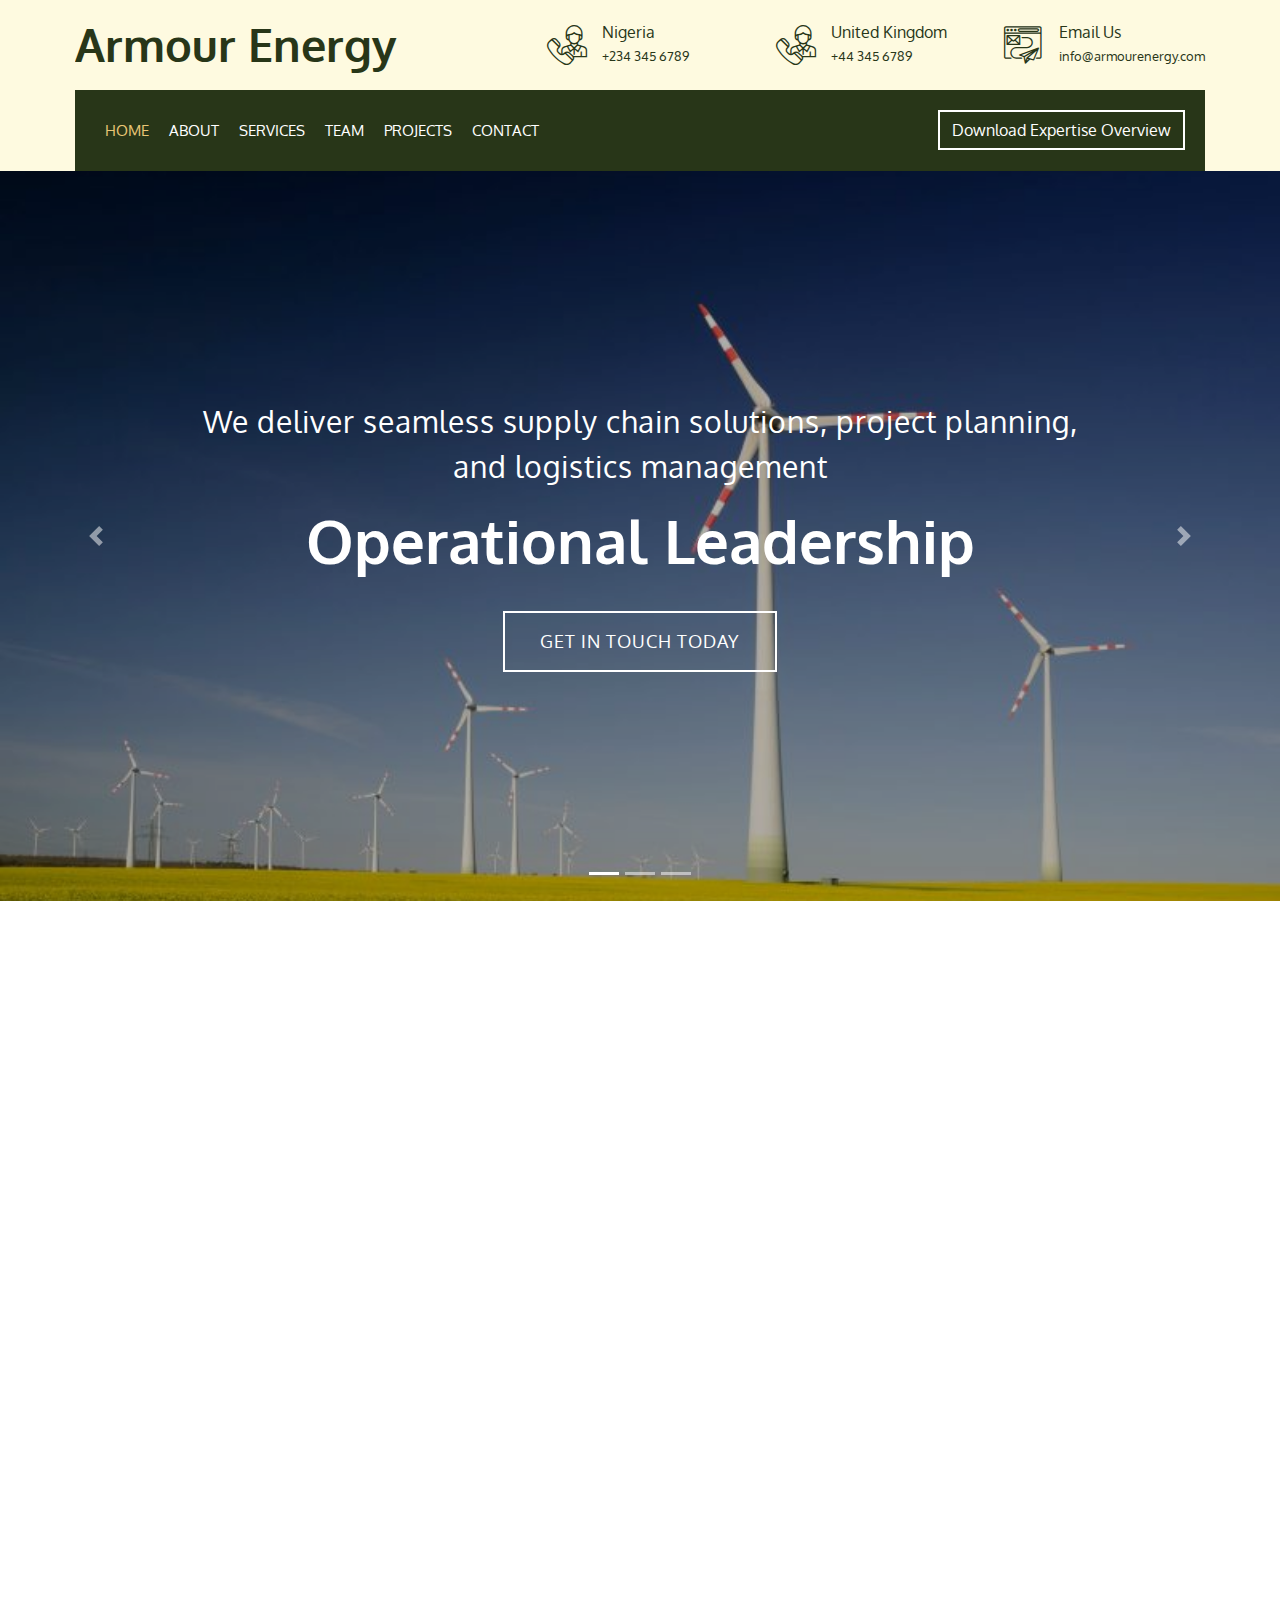
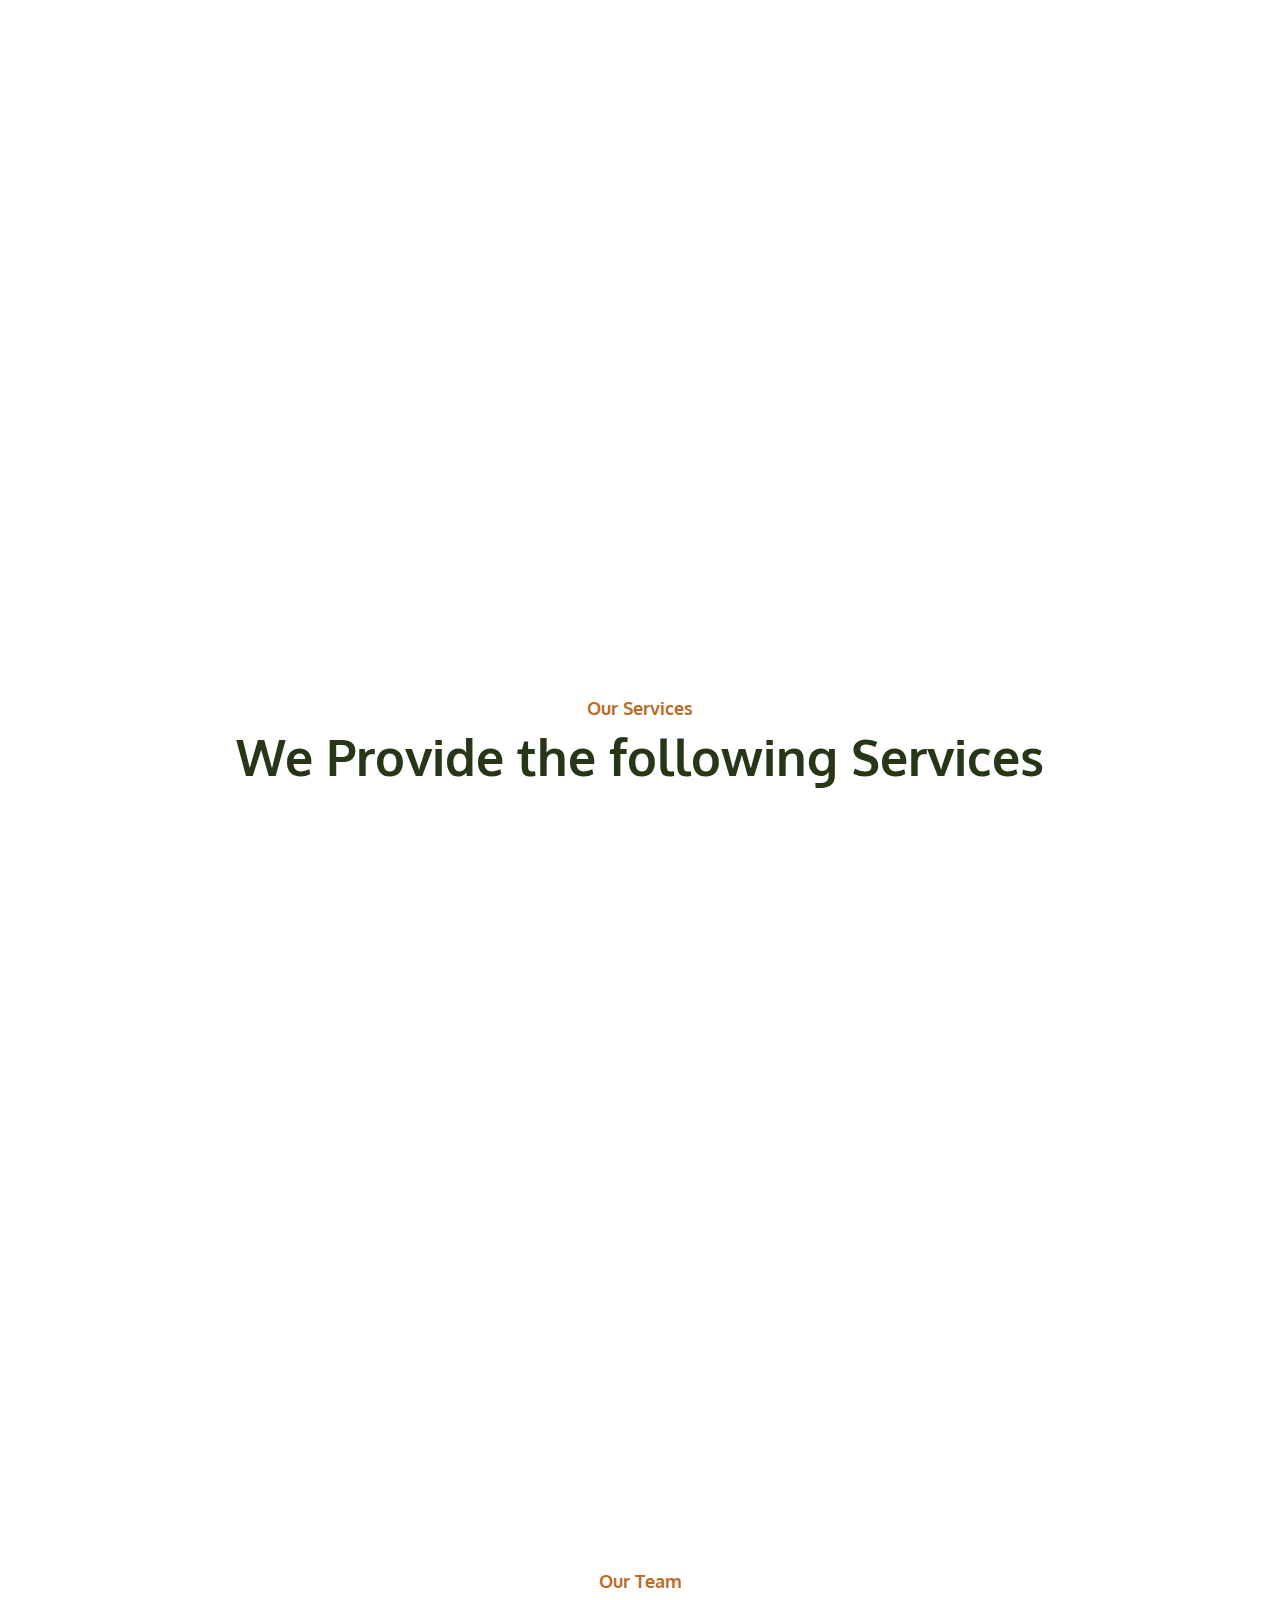
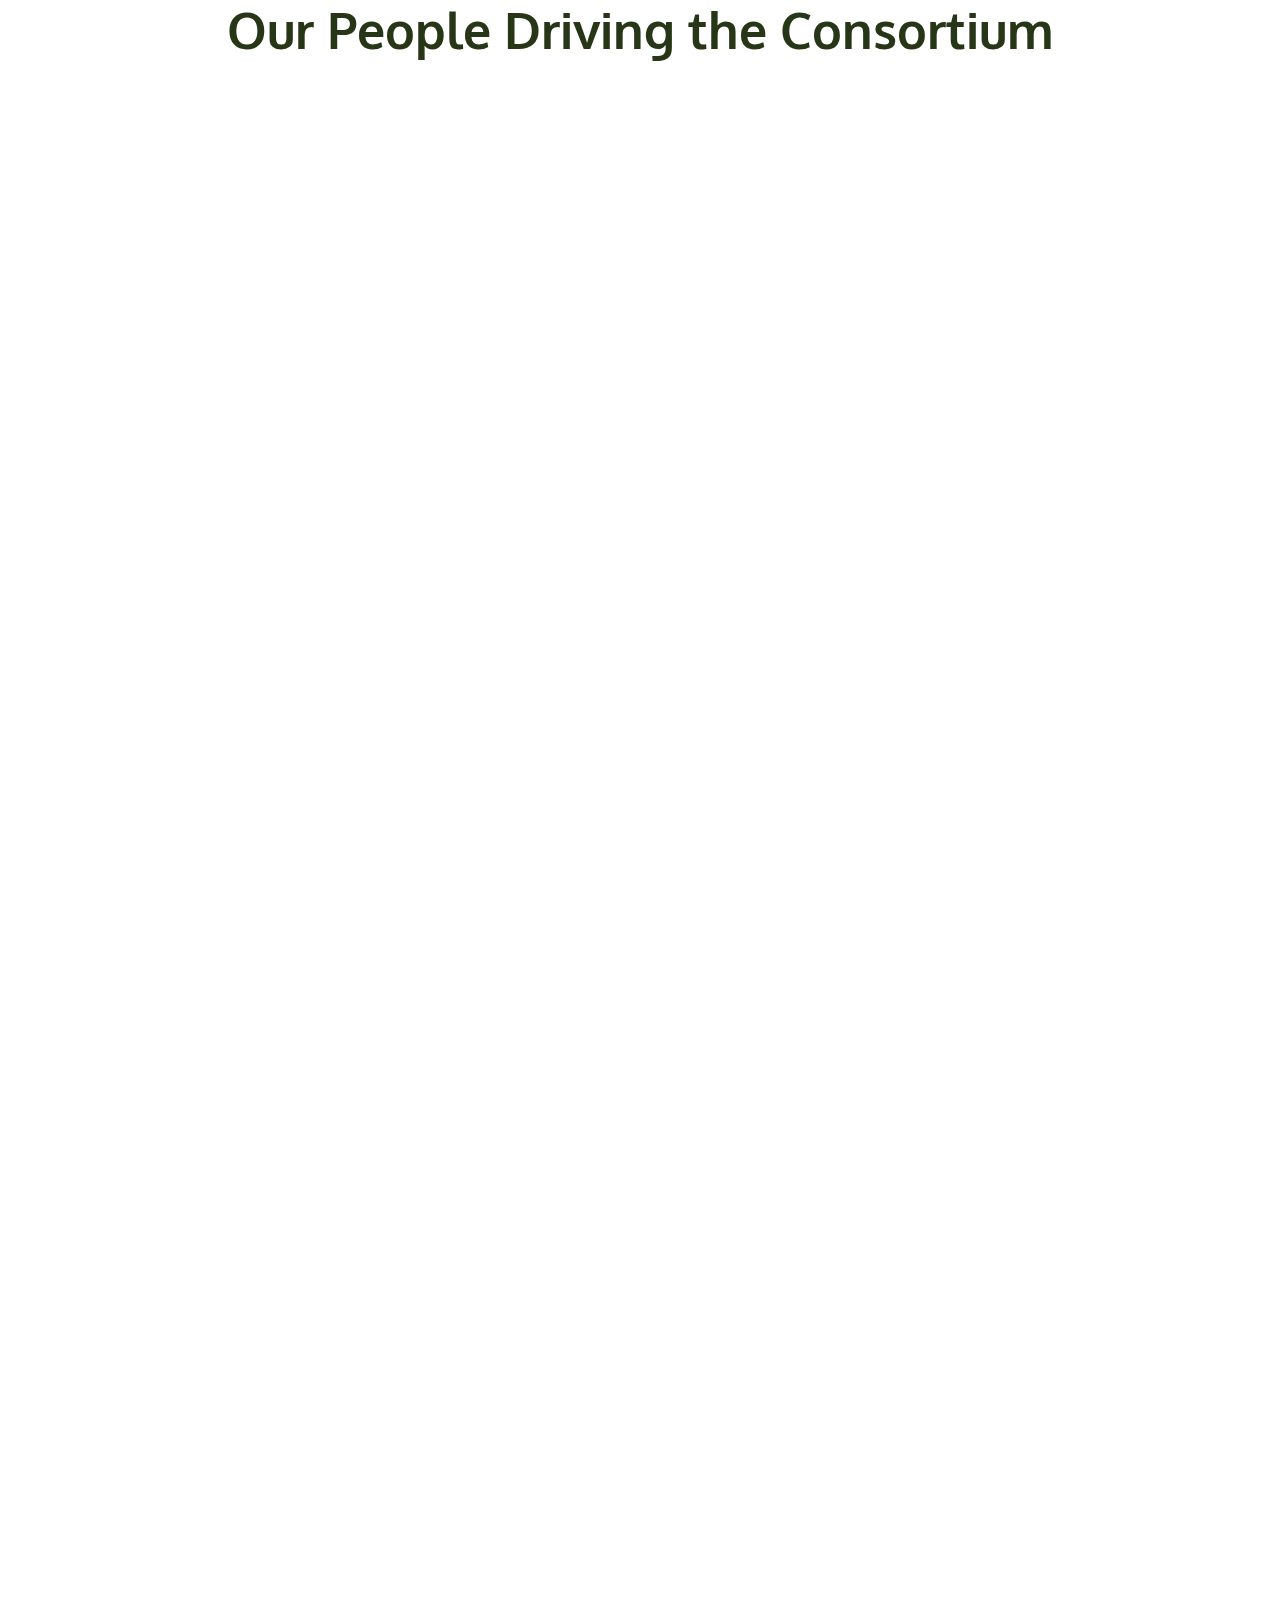
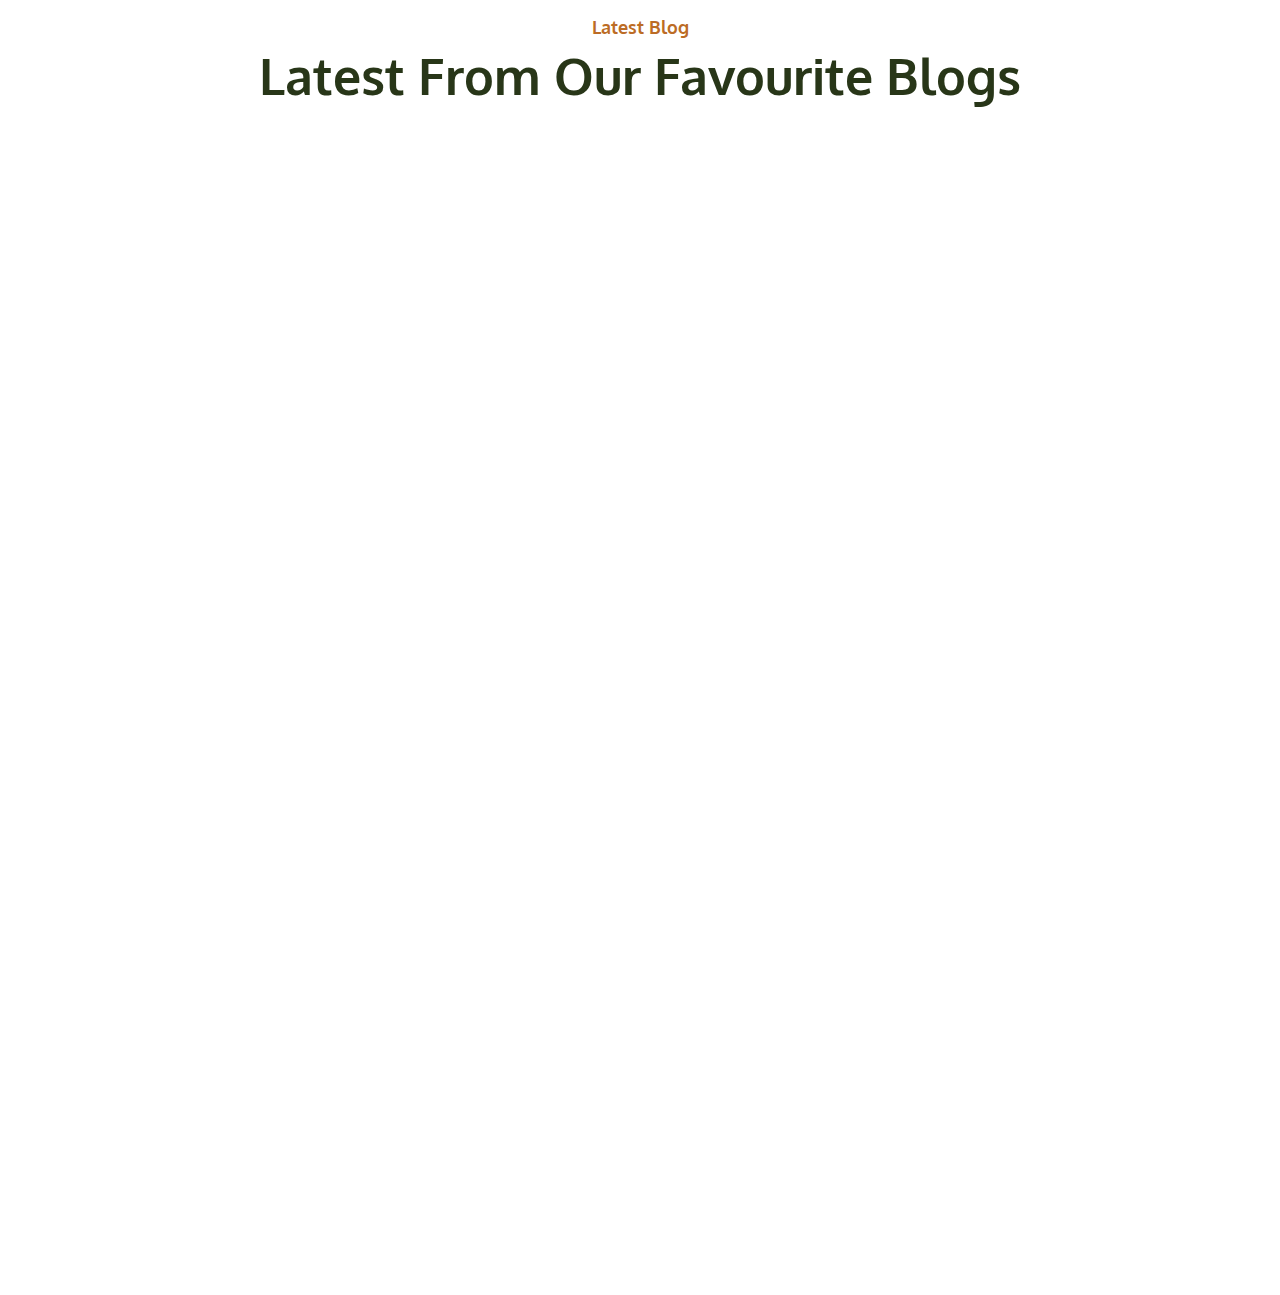
==== commit b100d3c5: "updated css variables and other colors in style.css file" ====
--- a/index.html
+++ b/index.html
@@ -749,7 +749,7 @@
                                 </div>
                             </div>
                         </div>
-                        <div
+                        <!-- <div
                             class="col-lg-3 col-md-6 wow fadeInUp"
                             data-wow-delay="0.2s"
                         >
@@ -794,7 +794,8 @@
                                 </div>
                                 <div class="team-text">
                                     <h2>Wim Dovianus</h2>
-                                    <p>Managing Director (Trouvay & Cauvin)</p>
+                                    <p>Managing Director (T&C)</p>
+                                    <br />
                                 </div>
                                 <div class="team-social">
                                     <a class="social-tw" href=""
@@ -811,7 +812,7 @@
                                     ></a>
                                 </div>
                             </div>
-                        </div>
+                        </div> -->
                         <!-- <div
                             class="col-lg-3 col-md-6 wow fadeInUp"
                             data-wow-delay="0.4s"
--- a/css/style.css
+++ b/css/style.css
@@ -2,51 +2,69 @@
 /********* General CSS *********/
 /*******************************/
 @import url("https://fonts.googleapis.com/css2?family=Playfair+Display:wght@400;500;600&family=Poppins:wght@400;500;600;700&display=swap");
-@import url('https://fonts.googleapis.com/css2?family=Lato:ital,wght@0,100;0,300;0,400;0,700;0,900;1,100;1,300;1,400;1,700;1,900&family=Neucha&family=Nunito+Sans:ital,opsz,wght@0,6..12,200..1000;1,6..12,200..1000&family=Nunito:ital,wght@0,200..1000;1,200..1000&family=Outfit:wght@100..900&family=Oxygen:wght@300;400;700&family=Poppins:ital,wght@0,100;0,200;0,300;0,400;0,500;0,600;0,700;0,800;0,900;1,100;1,200;1,300;1,400;1,500;1,600;1,700;1,800;1,900&family=Roboto:ital,wght@0,100;0,300;0,400;0,500;0,700;0,900;1,100;1,300;1,400;1,500;1,700;1,900&family=Work+Sans:ital,wght@0,100..900;1,100..900&display=swap');
+@import url("https://fonts.googleapis.com/css2?family=Lato:ital,wght@0,100;0,300;0,400;0,700;0,900;1,100;1,300;1,400;1,700;1,900&family=Neucha&family=Nunito+Sans:ital,opsz,wght@0,6..12,200..1000;1,6..12,200..1000&family=Nunito:ital,wght@0,200..1000;1,200..1000&family=Outfit:wght@100..900&family=Oxygen:wght@300;400;700&family=Poppins:ital,wght@0,100;0,200;0,300;0,400;0,500;0,600;0,700;0,800;0,900;1,100;1,200;1,300;1,400;1,500;1,600;1,700;1,800;1,900&family=Roboto:ital,wght@0,100;0,300;0,400;0,500;0,700;0,900;1,100;1,300;1,400;1,500;1,700;1,900&family=Work+Sans:ital,wght@0,100..900;1,100..900&display=swap");
 :root {
-  --primary-color: #275143;
-  --secondary-color: #e9c675;
-  --light-green-color: #a4d24e;
-  --dark-green-color: #0a1e27;
-  --light-brown-color: #e9b094;
-  --text-light: #f3f6ff;
-  --white: hsl(0, 0%, 100%);
-  --black: #000
-  --max-width: 1200px;
-  --header-font: "Oxygen", serif;
+    --primary-color: #275143;
+    --secondary-color: #fefae0;
+    --tertiary-color: #e9c675;
+    --light-green-color: #606c38;
+    --dark-green-color: #283618;
+    --light-brown-color: #dda15e;
+    --dark-brown-color: #bc6c25;
+    --off-white: #f8f9fa;
+    --white: hsl(0, 0%, 100%);
+    --gray: #666;
+    --very-light-gray: #ddd;
+    --very-dark-gray: #121518;
+    --black: #000;
+    --extra-light-charcoal: rgba(256, 256, 256, 0.4);
+    --light-charcoal: rgba(256, 256, 256, 0.3);
+    --charcoal: rgba(256, 256, 256, 0.1);
+    --medium-light-charcoal: rgba(256, 256, 256, 0.2);
+    --dark-charcoal: rgba(255, 255, 255, 0.1);
+    --dark-blue: rgba(3, 15, 39, 0.7);
+    --medium-gray: #999999;
+    --very-dark-red: rgba(0, 0, 0, 0.3);
+    --creamy-blue: #f3f6ff;
+    --blue-1: #3f729b;
+    --blue-2: #0e76a8;
+    --blue-3: #3b5998;
+    --blue-4: #00acee;
+    --max-width: 1200px;
+    --header-font: "Oxygen", serif;
 }
 
 * {
-  padding: 0;
-  margin: 0;
-  box-sizing: border-box;
+    padding: 0;
+    margin: 0;
+    box-sizing: border-box;
 }
 
 body {
-    color: #666666;
-    background: #dddddd;
-    font-family: 'Poppins', sans-serif;
+    color: var(--gray);
+    background: var(--very-light-gray);
+    font-family: var(--header-font), sans-serif;
     font-weight: 400;
 }
 
 h1,
-h2, 
-h3, 
+h2,
+h3,
 h4,
-h5, 
+h5,
 h6 {
-    color: #030f27;
+    color: var(--dark-green-color);
 }
 
 a {
-    color: #666666;
-    transition: .3s;
+    color: var(--gray);
+    transition: 0.3s;
 }
 
 a:hover,
 a:active,
 a:focus {
-    color: #fdbe33;
+    color: var(--secondary-color);
     outline: none;
     text-decoration: none;
 }
@@ -60,14 +78,14 @@
     width: 100%;
     max-width: 1366px;
     margin: 0 auto;
-    background: #ffffff;
+    background: var(--white);
 }
 
 .back-to-top {
     position: fixed;
     display: none;
-    background: #fdbe33;
-    color: #121518;
+    background: var(--secondary-color);
+    color: var(--very-dark-gray);
     width: 44px;
     height: 44px;
     text-align: center;
@@ -80,8 +98,8 @@
 }
 
 .back-to-top:hover {
-    color: #fdbe33;
-    background: #121518;
+    color: var(--secondary-color);
+    background: var(--very-dark-gray);
 }
 
 .back-to-top i {
@@ -89,9 +107,8 @@
 }
 
 .btn {
-    transition: .3s;
-}
-
+    transition: 0.3s;
+}
 
 /**********************************/
 /********** Top Bar CSS ***********/
@@ -99,7 +116,7 @@
 .top-bar {
     position: relative;
     height: 90px;
-    background: #fdbe33;
+    background: var(--secondary-color);
 }
 
 .top-bar .logo {
@@ -110,7 +127,7 @@
 
 .top-bar .logo h1 {
     margin: 0;
-    color: #030f27;
+    color: var(--dark-green-color);
     font-size: 45px;
     line-height: 60px;
     font-weight: 700;
@@ -136,7 +153,7 @@
 
 .top-bar .top-bar-icon [class^="flaticon-"]::before {
     margin: 0;
-    color: #030f27;
+    color: var(--dark-green-color);
     font-size: 40px;
 }
 
@@ -146,14 +163,14 @@
 
 .top-bar .top-bar-text h3 {
     margin: 0 0 5px 0;
-    color: #030f27;
+    color: var(--dark-green-color);
     font-size: 16px;
     font-weight: 400;
 }
 
 .top-bar .top-bar-text p {
     margin: 0;
-    color: #030f27;
+    color: var(--dark-green-color);
     font-size: 13px;
     font-weight: 400;
 }
@@ -169,15 +186,14 @@
         text-align: center;
     }
 }
-
 
 /**********************************/
 /*********** Nav Bar CSS **********/
 /**********************************/
 .nav-bar {
     position: relative;
-    background: #fdbe33;
-    transition: .3s;
+    background: var(--secondary-color);
+    transition: 0.3s;
 }
 
 .nav-bar .container-fluid {
@@ -189,13 +205,13 @@
     top: 0;
     width: 100%;
     max-width: 1366px;
-    box-shadow: 0 2px 5px rgba(0, 0, 0, .3);
+    box-shadow: 0 2px 5px var(--very-dark-red);
     z-index: 999;
 }
 
 .nav-bar .navbar {
     height: 100%;
-    background: #030f27 !important;
+    background: var(--dark-green-color) !important;
 }
 
 .navbar-dark .navbar-nav .nav-link,
@@ -203,12 +219,12 @@
 .navbar-dark .navbar-nav .nav-link:hover,
 .navbar-dark .navbar-nav .nav-link.active {
     padding: 10px 10px 8px 10px;
-    color: #ffffff;
+    color: var(--white);
 }
 
 .navbar-dark .navbar-nav .nav-link:hover,
 .navbar-dark .navbar-nav .nav-link.active {
-    color: #fdbe33;
+    color: var(--tertiary-color);
     transition: none;
 }
 
@@ -216,38 +232,38 @@
     margin-top: 0;
     border: 0;
     border-radius: 0;
-    background: #f8f9fa;
+    background: var(--off-white);
 }
 
 .nav-bar .btn {
-    color: #ffffff;
-    border: 2px solid #ffffff;
+    color: var(--white);
+    border: 2px solid var(--white);
     border-radius: 0;
 }
 
 .nav-bar .btn:hover {
-    color: #030f27;
-    background: #fdbe33;
-    border-color: #fdbe33;
+    color: var(--dark-green-color);
+    background: var(--secondary-color);
+    border-color: var(--secondary-color);
 }
 
 @media (min-width: 992px) {
     .nav-bar {
         padding: 0 75px;
     }
-    
+
     .nav-bar.nav-sticky {
         padding: 0;
     }
-    
+
     .nav-bar .navbar {
         padding: 20px;
     }
-    
+
     .nav-bar .navbar-brand {
         display: none;
     }
-    
+
     .nav-bar a.nav-link {
         padding: 8px 15px;
         font-size: 15px;
@@ -259,20 +275,19 @@
     .nav-bar .navbar {
         padding: 15px;
     }
-    
+
     .nav-bar a.nav-link {
         padding: 5px;
     }
-    
+
     .nav-bar .dropdown-menu {
         box-shadow: none;
     }
-    
+
     .nav-bar .btn {
         display: none;
     }
 }
-
 
 /*******************************/
 /******** Carousel CSS *********/
@@ -307,7 +322,7 @@
     height: 100%;
     top: 0;
     left: 0;
-    background: rgba(0, 0, 0, .3);
+    background: var(--very-dark-red);
     z-index: 1;
 }
 
@@ -324,14 +339,14 @@
 }
 
 .carousel .carousel-caption p {
-    color: #ffffff;
+    color: var(--white);
     font-size: 30px;
     margin-bottom: 15px;
     letter-spacing: 1px;
 }
 
 .carousel .carousel-caption h1 {
-    color: #ffffff;
+    color: var(--white);
     font-size: 60px;
     font-weight: 700;
     margin-bottom: 35px;
@@ -343,17 +358,17 @@
     font-weight: 500;
     letter-spacing: 1px;
     text-transform: uppercase;
-    color: #ffffff;
+    color: var(--white);
     background: transparent;
-    border: 2px solid #ffffff;
+    border: 2px solid var(--white);
     border-radius: 0;
-    transition: .3s;
+    transition: 0.3s;
 }
 
 .carousel .carousel-caption .btn:hover {
-    color: #030f27;
-    background: #fdbe33;
-    border-color: #fdbe33;
+    color: var(--dark-green-color);
+    background: var(--secondary-color);
+    border-color: var(--secondary-color);
 }
 
 @media (max-width: 767.98px) {
@@ -361,11 +376,11 @@
         font-size: 40px;
         font-weight: 700;
     }
-    
+
     .carousel .carousel-caption p {
         font-size: 20px;
     }
-    
+
     .carousel .carousel-caption .btn {
         padding: 12px 30px;
         font-size: 18px;
@@ -379,11 +394,11 @@
         font-size: 30px;
         font-weight: 500;
     }
-    
+
     .carousel .carousel-caption p {
         font-size: 16px;
     }
-    
+
     .carousel .carousel-caption .btn {
         padding: 10px 25px;
         font-size: 16px;
@@ -397,7 +412,6 @@
     animation-duration: 1.5s;
 }
 
-
 /*******************************/
 /******* Page Header CSS *******/
 /*******************************/
@@ -406,12 +420,12 @@
     margin-bottom: 45px;
     padding: 90px 0;
     text-align: center;
-    background: #fdbe33;
+    background: var(--secondary-color);
 }
 
 .page-header h2 {
     position: relative;
-    color: #030f27;
+    color: var(--dark-green-color);
     font-size: 60px;
     font-weight: 700;
     margin-bottom: 20px;
@@ -425,18 +439,18 @@
     height: 2px;
     left: calc(50% - 50px);
     bottom: 0;
-    background: #030f27;
+    background: var(--dark-green-color);
 }
 
 .page-header a {
     position: relative;
     padding: 0 12px;
     font-size: 22px;
-    color: #030f27;
+    color: var(--dark-green-color);
 }
 
 .page-header a:hover {
-    color: #ffffff;
+    color: var(--light-brown-color);
 }
 
 .page-header a::after {
@@ -447,7 +461,7 @@
     top: -2px;
     right: -7px;
     text-align: center;
-    color: #121518;
+    color: var(--very-dark-gray);
 }
 
 .page-header a:last-child::after {
@@ -458,11 +472,11 @@
     .page-header {
         padding: 60px 0;
     }
-    
+
     .page-header h2 {
         font-size: 45px;
     }
-    
+
     .page-header a {
         font-size: 20px;
     }
@@ -472,17 +486,16 @@
     .page-header {
         padding: 45px 0;
     }
-    
+
     .page-header h2 {
         font-size: 35px;
     }
-    
+
     .page-header a {
         font-size: 18px;
     }
 }
 
-
 /*******************************/
 /******* Section Header ********/
 /*******************************/
@@ -493,7 +506,7 @@
 }
 
 .section-header p {
-    color: #fdbe33;
+    color: var(--dark-brown-color);
     font-size: 18px;
     font-weight: 600;
     margin-bottom: 5px;
@@ -512,7 +525,6 @@
     }
 }
 
-
 /*******************************/
 /********* Feature CSS *********/
 /*******************************/
@@ -522,12 +534,12 @@
 }
 
 .feature .col-md-12 {
-    background: #030f27;
-}
-    
+    background: var(--dark-green-color);
+}
+
 .feature .col-md-12:nth-child(2n) {
-    color: #030f27;
-    background: #fdbe33;
+    color: var(--dark-green-color);
+    background: var(--secondary-color);
 }
 
 .feature .feature-item {
@@ -553,7 +565,7 @@
     height: 80px;
     top: -20px;
     left: -10px;
-    border: 2px dotted #ffffff;
+    border: 2px dotted var(--white);
     border-radius: 60px;
     z-index: 1;
 }
@@ -565,19 +577,19 @@
     height: 79px;
     top: -18px;
     left: -9px;
-    background: #030f27;
+    background: var(--dark-green-color);
     border-radius: 60px;
     z-index: 2;
 }
 
 .feature .col-md-12:nth-child(2n) .feature-icon::after {
-    background: #fdbe33;
+    background: var(--secondary-color);
 }
 
 .feature .feature-icon [class^="flaticon-"]::before {
     position: relative;
     margin: 0;
-    color: #fdbe33;
+    color: var(--secondary-color);
     font-size: 60px;
     line-height: 60px;
     z-index: 3;
@@ -589,14 +601,14 @@
 
 .feature .feature-text h3 {
     margin: 0 0 10px 0;
-    color: #fdbe33;
+    color: var(--secondary-color);
     font-size: 24px;
     font-weight: 600;
 }
 
 .feature .feature-text p {
     margin: 0;
-    color: #fdbe33;
+    color: var(--secondary-color);
     font-size: 14px;
     font-weight: 400;
 }
@@ -604,10 +616,8 @@
 .feature .col-md-12:nth-child(2n) [class^="flaticon-"]::before,
 .feature .col-md-12:nth-child(2n) h3,
 .feature .col-md-12:nth-child(2n) p {
-    color: #030f27;
-}
-
-
+    color: var(--dark-green-color);
+}
 
 /*******************************/
 /********** About CSS **********/
@@ -644,15 +654,15 @@
     font-size: 16px;
     font-weight: 500;
     letter-spacing: 1px;
-    color: #030f27;
+    color: var(--dark-green-color);
     border-radius: 0;
-    background: #fdbe33;
-    transition: .3s;
+    background: var(--secondary-color);
+    transition: 0.3s;
 }
 
 .about .about-text a.btn:hover {
-    color: #fdbe33;
-    background: #030f27;
+    color: var(--secondary-color);
+    background: var(--dark-green-color);
 }
 
 @media (max-width: 767.98px) {
@@ -662,7 +672,6 @@
     }
 }
 
-
 /*******************************/
 /********** Fact CSS ***********/
 /*******************************/
@@ -690,13 +699,13 @@
     margin: 0;
     font-size: 60px;
     line-height: 60px;
-    background-image: linear-gradient(#ffffff, #fdbe33);
+    background-image: linear-gradient(var(--white), var(--secondary-color));
     -webkit-background-clip: text;
     -webkit-text-fill-color: transparent;
 }
 
 .fact .fact-right .fact-icon [class^="flaticon-"]::before {
-    background-image: linear-gradient(#ffffff, #030f27);
+    background-image: linear-gradient(var(--white), var(--dark-green-color));
 }
 
 .fact .fact-left,
@@ -718,19 +727,18 @@
 }
 
 .fact .fact-left {
-    color: #fdbe33;
-    background: #030f27;
+    color: var(--secondary-color);
+    background: var(--dark-green-color);
 }
 
 .fact .fact-right {
-    color: #030f27;
-    background: #fdbe33;
+    color: var(--dark-green-color);
+    background: var(--secondary-color);
 }
 
 .fact .fact-left h2 {
-    color: #fdbe33;
-}
-
+    color: var(--secondary-color);
+}
 
 /*******************************/
 /********* Service CSS *********/
@@ -767,8 +775,8 @@
     display: flex;
     align-items: center;
     justify-content: center;
-    background: rgba(3, 15, 39, .7);
-    transition: .5s;
+    background: var(--dark-blue);
+    transition: 0.5s;
     opacity: 0;
 }
 
@@ -778,14 +786,14 @@
 
 .service .service-overlay p {
     margin: 0;
-    color: #ffffff;
+    color: var(--white);
 }
 
 .service .service-text {
     display: flex;
     align-items: center;
     height: 60px;
-    background: #030f27;
+    background: var(--dark-green-color);
     overflow: hidden;
     white-space: nowrap;
     text-overflow: ellipsis;
@@ -797,7 +805,7 @@
     width: calc(100% - 60px);
     font-size: 20px;
     font-weight: 700;
-    color: #fdbe33;
+    color: var(--secondary-color);
     text-align: left;
     overflow: hidden;
     white-space: nowrap;
@@ -814,16 +822,15 @@
     font-size: 60px;
     line-height: 60px;
     font-weight: 100;
-    color: #030f27;
-    background: #fdbe33;
+    color: var(--dark-green-color);
+    background: var(--secondary-color);
     border-radius: 0;
-    transition: .3s;
+    transition: 0.3s;
 }
 
 .service .service-item:hover a.btn {
-    color: #ffffff;
-}
-
+    color: var(--light-green-color);
+}
 
 /*******************************/
 /*********** Team CSS **********/
@@ -855,29 +862,30 @@
     position: relative;
     padding: 5px 5px;
     text-align: center;
-    background: #030f27;
-    transition: .5s;
+    background: var(--dark-green-color);
+    transition: 0.5s;
 }
 
 .team .team-text h2 {
     font-size: 16px;
     font-weight: 600;
-    color: #fdbe33;
-    transition: .5s;
+    color: var(--secondary-color);
+    transition: 0.5s;
 }
 
 .team .team-text p {
     margin: 0;
     font-size: 14px;
-    color: #ffffff;
+    color: var(--white);
 }
 
 .team .team-item:hover .team-text {
-    background: #fdbe33;
-}
-
-.team .team-item:hover .team-text h2 {
-    color: #030f27;
+    background: var(--secondary-color);
+}
+
+.team .team-item:hover .team-text h2,
+.team .team-item:hover .team-text p {
+    color: var(--dark-green-color);
     letter-spacing: 1px;
 }
 
@@ -900,34 +908,32 @@
     align-items: center;
     justify-content: center;
     font-size: 18px;
-    color: #ffffff;
+    color: var(--white);
 }
 
 .team .team-item:hover .team-social a:first-child {
-    background: #00acee;
+    background: var(--blue-4);
     left: 50px;
-    transition: .3s 0s;
+    transition: 0.3s 0s;
 }
 
 .team .team-item:hover .team-social a:nth-child(2) {
-    background: #3b5998;
+    background: var(--blue-3);
     left: 50px;
-    transition: .3s .1s;
+    transition: 0.3s 0.1s;
 }
 
 .team .team-item:hover .team-social a:nth-child(3) {
-    background: #0e76a8;
+    background: var(--blue-2);
     left: 50px;
-    transition: .3s .2s;
+    transition: 0.3s 0.2s;
 }
 
 .team .team-item:hover .team-social a:nth-child(4) {
-    background: #3f729b;
+    background: var(--blue-1);
     left: 50px;
-    transition: .3s .3s;
-}
-
-
+    transition: 0.3s 0.3s;
+}
 
 /*******************************/
 /******* Testimonial CSS *******/
@@ -937,7 +943,8 @@
     margin: 45px 0;
     padding: 90px 0;
     text-align: center;
-    background: linear-gradient(rgba(3, 15, 39, .9), rgba(3, 15, 39, .9)), url(../img/carousel-1.jpg);
+    background: linear-gradient(rgba(3, 15, 39, 0.9), rgba(3, 15, 39, 0.9)),
+        url(../img/carousel-1.jpg);
     background-attachment: fixed;
     background-position: center;
     background-repeat: no-repeat;
@@ -961,7 +968,7 @@
 .testimonial .testimonial-slider-nav .slick-slide {
     position: relative;
     opacity: 0;
-    transition: .5s;
+    transition: 0.5s;
 }
 
 .testimonial .testimonial-slider-nav .slick-active {
@@ -1000,7 +1007,7 @@
 }
 
 .testimonial .testimonial-slider h3 {
-    color: #fdbe33;
+    color: var(--secondary-color);
     font-size: 22px;
     font-weight: 700;
 }
@@ -1008,30 +1015,25 @@
 .testimonial .testimonial-slider h4 {
     font-size: 14px;
     font-weight: 300;
-    color: #ffffff;
+    color: var(--white);
     font-style: italic;
     margin-bottom: 10px;
 }
 
 .testimonial .testimonial-slider p {
-    color: #ffffff;
+    color: var(--white);
     font-size: 16px;
     font-weight: 300;
     margin: 0;
 }
 
-
 /*******************************/
 /*********** About Page CSS **********/
 /*******************************/
-.section-shade{
-    background: var(--text-light);
+.section-shade {
+    background: var();
     padding: 45px 0;
 }
-
-
-
-
 
 /*******************************/
 /*********** Blog CSS **********/
@@ -1062,7 +1064,7 @@
     display: flex;
     align-items: center;
     height: 60px;
-    background: #030f27;
+    background: var(--dark-green-color);
     overflow: hidden;
     white-space: nowrap;
     text-overflow: ellipsis;
@@ -1074,7 +1076,7 @@
     width: calc(100% - 60px);
     font-size: 18px;
     font-weight: 700;
-    color: #fdbe33;
+    color: var(--secondary-color);
     text-align: left;
     overflow: hidden;
     white-space: nowrap;
@@ -1091,20 +1093,20 @@
     font-size: 60px;
     line-height: 60px;
     font-weight: 100;
-    color: #030f27;
-    background: #fdbe33;
+    color: var(--dark-green-color);
+    background: var(--secondary-color);
     border-radius: 0;
-    transition: .3s;
+    transition: 0.3s;
 }
 
 .blog .blog-item:hover a.btn {
-    color: #ffffff;
+    color: var(--light-green-color);
 }
 
 .blog .blog-meta {
     position: relative;
     padding: 25px 0 10px 0;
-    background: #f3f6ff;
+    background: var(--creamy-blue);
 }
 
 .blog .blog-meta::after {
@@ -1114,7 +1116,7 @@
     height: 1px;
     left: calc(50% - 50px);
     bottom: 0;
-    background: #fdbe33;
+    background: var(--secondary-color);
 }
 
 .blog .blog-meta p {
@@ -1124,7 +1126,7 @@
     font-size: 14px;
     font-weight: 300;
     font-style: italic;
-    color: #666666;
+    color: var(--gray);
 }
 
 .blog .blog-meta p a {
@@ -1134,7 +1136,7 @@
 
 .blog .blog-text {
     padding: 10px 25px 25px 25px;
-    background: #f3f6ff;
+    background: var(--creamy-blue);
 }
 
 .blog .blog-text p {
@@ -1143,21 +1145,20 @@
 }
 
 .blog .pagination .page-link {
-    color: #030f27;
+    color: var(--dark-green-color);
     border-radius: 0;
-    border-color: #fdbe33;
+    border-color: var(--secondary-color);
 }
 
 .blog .pagination .page-link:hover,
 .blog .pagination .page-item.active .page-link {
-    color: #fdbe33;
-    background: #030f27;
+    color: var(--secondary-color);
+    background: var(--dark-green-color);
 }
 
 .blog .pagination .disabled .page-link {
-    color: #999999;
-}
-
+    color: var(--medium-gray);
+}
 
 /*******************************/
 /******* Single Post CSS *******/
@@ -1189,19 +1190,19 @@
     padding: 7px 15px;
     font-size: 14px;
     font-weight: 400;
-    color: #666666;
-    border: 1px solid #dddddd;
+    color: var(--gray);
+    border: 1px solid var(--very-light-gray);
 }
 
 .single .single-tags a:hover {
-    color: #fdbe33;
-    background: #030f27;
+    color: var(--secondary-color);
+    background: var(--dark-green-color);
 }
 
 .single .single-bio {
     margin-bottom: 45px;
     padding: 30px;
-    background: #f3f6ff;
+    background: var(--creamy-blue);
     display: flex;
 }
 
@@ -1308,16 +1309,16 @@
     display: flex;
     align-items: center;
     justify-content: center;
-    color: #030f27;
-    background: #fdbe33;
+    color: var(--dark-green-color);
+    background: var(--secondary-color);
     font-size: 16px;
-    transition: .3s;
+    transition: 0.3s;
 }
 
 .single .related-slider .owl-nav .owl-prev:hover,
 .single .related-slider .owl-nav .owl-next:hover {
-    color: #fdbe33;
-    background: #030f27;
+    color: var(--secondary-color);
+    background: var(--dark-green-color);
 }
 
 .single .single-comment {
@@ -1374,13 +1375,13 @@
 .single .comment-text .btn {
     padding: 3px 10px;
     font-size: 14px;
-    color: #030f27;
-    background: #dddddd;
+    color: var(--dark-green-color);
+    background: var(--very-light-gray);
     border-radius: 0;
 }
 
 .single .comment-text .btn:hover {
-    background: #fdbe33;
+    background: var(--secondary-color);
 }
 
 .single .comment-form {
@@ -1395,7 +1396,7 @@
 
 .single .comment-form form {
     padding: 30px;
-    background: #f3f6ff;
+    background: var(--creamy-blue);
 }
 
 .single .comment-form form .form-group:last-child {
@@ -1409,15 +1410,14 @@
 
 .single .comment-form .btn {
     padding: 15px 30px;
-    color: #030f27;
-    background: #fdbe33;
+    color: var(--dark-green-color);
+    background: var(--secondary-color);
 }
 
 .single .comment-form .btn:hover {
-    color: #fdbe33;
-    background: #030f27;
-}
-
+    color: var(--secondary-color);
+    background: var(--dark-green-color);
+}
 
 /**********************************/
 /*********** Sidebar CSS **********/
@@ -1427,7 +1427,7 @@
     width: 100%;
 }
 
-@media(max-width: 991.98px) {
+@media (max-width: 991.98px) {
     .sidebar {
         margin-top: 45px;
     }
@@ -1453,7 +1453,7 @@
     height: 2px;
     bottom: 0;
     left: 0;
-    background: #fdbe33;
+    background: var(--secondary-color);
 }
 
 .sidebar .sidebar-widget .search-widget {
@@ -1462,7 +1462,7 @@
 
 .sidebar .search-widget input {
     height: 50px;
-    border: 1px solid #dddddd;
+    border: 1px solid var(--very-light-gray);
     border-radius: 0;
 }
 
@@ -1477,15 +1477,15 @@
     height: 40px;
     padding: 0;
     font-size: 25px;
-    color: #fdbe33;
+    color: var(--secondary-color);
     background: none;
     border-radius: 0;
     border: none;
-    transition: .3s;
+    transition: 0.3s;
 }
 
 .sidebar .search-widget .btn:hover {
-    color: #030f27;
+    color: var(--dark-green-color);
 }
 
 .sidebar .sidebar-widget .recent-post {
@@ -1497,15 +1497,15 @@
 }
 
 .sidebar .tab-post .nav.nav-pills .nav-link {
-    color: #fdbe33;
-    background: #030f27;
+    color: var(--secondary-color);
+    background: var(--dark-green-color);
     border-radius: 0;
 }
 
 .sidebar .tab-post .nav.nav-pills .nav-link:hover,
 .sidebar .tab-post .nav.nav-pills .nav-link.active {
-    color: #030f27;
-    background: #fdbe33;
+    color: var(--dark-green-color);
+    background: var(--secondary-color);
 }
 
 .sidebar .tab-post .tab-content {
@@ -1528,11 +1528,11 @@
 }
 
 .sidebar .category-widget ul li {
-    margin: 0 0 12px 22px; 
+    margin: 0 0 12px 22px;
 }
 
 .sidebar .category-widget ul li:last-child {
-    margin-bottom: 0; 
+    margin-bottom: 0;
 }
 
 .sidebar .category-widget ul li a {
@@ -1542,10 +1542,10 @@
 
 .sidebar .category-widget ul li::before {
     position: absolute;
-    content: '\f105';
-    font-family: 'Font Awesome 5 Free';
+    content: "\f105";
+    font-family: "Font Awesome 5 Free";
     font-weight: 900;
-    color: #fdbe33;
+    color: var(--secondary-color);
     left: 1px;
 }
 
@@ -1565,13 +1565,13 @@
     padding: 7px 15px;
     font-size: 14px;
     font-weight: 400;
-    color: #666666;
-    border: 1px solid #dddddd;
+    color: var(--gray);
+    border: 1px solid var(--very-light-gray);
 }
 
 .single .tag-widget a:hover {
-    color: #fdbe33;
-    background: #030f27;
+    color: var(--secondary-color);
+    background: var(--dark-green-color);
 }
 
 .sidebar .image-widget {
@@ -1582,13 +1582,12 @@
 
 .sidebar .image-widget img {
     max-width: 100%;
-    transition: .3s;
+    transition: 0.3s;
 }
 
 .sidebar .image-widget img:hover {
     transform: scale(1.1);
 }
-
 
 /*******************************/
 /******** Portfolio CSS ********/
@@ -1612,20 +1611,20 @@
     display: inline-block;
     margin: 5px;
     padding: 8px 15px;
-    color: #030f27;
+    color: var(--dark-green-color);
     font-size: 14px;
     font-weight: 500;
     text-transform: uppercase;
     border-radius: 0;
-    background: #fdbe33;
+    background: var(--secondary-color);
     border: none;
-    transition: .3s;
+    transition: 0.3s;
 }
 
 .portfolio #portfolio-flters li:hover,
 .portfolio #portfolio-flters li.filter-active {
-    background: #030f27;
-    color: #fdbe33;
+    background: var(--dark-green-color);
+    color: var(--secondary-color);
 }
 
 .portfolio .load-more {
@@ -1635,12 +1634,12 @@
 .portfolio .load-more .btn {
     padding: 15px 35px;
     font-size: 16px;
-    transition: .3s;
+    transition: 0.3s;
 }
 
 .portfolio .load-more .btn:hover {
-    color: #fdbe33;
-    background: #030f27;
+    color: var(--secondary-color);
+    background: var(--dark-green-color);
 }
 
 .portfolio .portfolio-warp {
@@ -1657,7 +1656,7 @@
 
 .portfolio .portfolio-img img {
     width: 100%;
-    transition: .3s;
+    transition: 0.3s;
 }
 
 .portfolio .portfolio-item:hover img {
@@ -1674,8 +1673,8 @@
     display: flex;
     align-items: center;
     justify-content: center;
-    background: rgba(3, 15, 39, .7);
-    transition: .5s;
+    background: var(--dark-blue);
+    transition: 0.5s;
     opacity: 0;
 }
 
@@ -1685,14 +1684,14 @@
 
 .portfolio .portfolio-overlay p {
     margin: 0;
-    color: #ffffff;
+    color: var(--white);
 }
 
 .portfolio .portfolio-text {
     display: flex;
     align-items: center;
     height: 60px;
-    background: #030f27;
+    background: var(--dark-green-color);
     overflow: hidden;
     white-space: nowrap;
     text-overflow: ellipsis;
@@ -1704,7 +1703,7 @@
     width: calc(100% - 60px);
     font-size: 20px;
     font-weight: 700;
-    color: #fdbe33;
+    color: var(--secondary-color);
     text-align: center;
     overflow: hidden;
     white-space: nowrap;
@@ -1721,17 +1720,16 @@
     font-size: 60px;
     line-height: 60px;
     font-weight: 100;
-    color: #030f27;
-    background: #ffffff;
+    color: var(--dark-green-color);
+    background: var(--white);
     border-radius: 0;
-    transition: .3s;
+    transition: 0.3s;
 }
 
 .portfolio .portfolio-warp:hover a.btn {
-    color: #ffffff;
-    background: #fdbe33;
-}
-
+    color: var(--white);
+    background: var(--secondary-color);
+}
 
 /*******************************/
 /********* Contact CSS *********/
@@ -1748,11 +1746,11 @@
 }
 
 .contact .col-md-6:first-child {
-    background: #030f27;
+    background: var(--dark-green-color);
 }
 
 .contact .col-md-6:last-child {
-    background: #fdbe33;
+    background: var(--secondary-color);
 }
 
 .contact .contact-info {
@@ -1768,12 +1766,12 @@
     display: flex;
     align-items: flex-start;
     flex-direction: row;
-    border: 1px solid rgba(256, 256, 256, .2);
+    border: 1px solid var(--medium-light-charcoal);
 }
 
 .contact .contact-item [class^="flaticon-"]::before {
     margin: 0;
-    color: #fdbe33;
+    color: var(--secondary-color);
     font-size: 40px;
 }
 
@@ -1784,14 +1782,14 @@
 }
 
 .contact .contact-text h2 {
-    color: #fdbe33;
+    color: var(--secondary-color);
     font-size: 20px;
     font-weight: 600;
 }
 
 .contact .contact-text p {
     margin: 0;
-    color: #ffffff;
+    color: var(--white);
     font-size: 16px;
 }
 
@@ -1805,20 +1803,20 @@
 }
 
 .contact .contact-form input {
-    color: #ffffff;
+    color: var(--very-dark-gray);
     height: 40px;
     border-radius: 0;
     border-width: 1px;
-    border-color: rgba(256, 256, 256, .4);
+    border-color: var(--very-dark-gray);
     background: transparent;
 }
 
 .contact .contact-form textarea {
-    color: #ffffff;
+    color: var(--very-dark-gray);
     height: 185px;
     border-radius: 0;
     border-width: 1px;
-    border-color: rgba(256, 256, 256, .4);
+    border-color: var(--very-dark-gray);
     background: transparent;
 }
 
@@ -1828,32 +1826,32 @@
 }
 
 .contact .contact-form .form-control::placeholder {
-  color: #ffffff;
-  opacity: 1;
+    color: var(--medium-gray);
+    opacity: 1;
 }
 
 .contact .contact-form .form-control::-ms-input-placeholder {
-  color: #ffffff;
+    color: var(--very-dark-gray);
 }
 
 .contact .contact-form .form-control::-ms-input-placeholder {
-  color: #ffffff;
+    color: var(--very-dark-gray);
 }
 
 .contact .contact-form .btn {
     padding: 16px 30px;
     font-size: 16px;
     font-weight: 600;
-    color: #fdbe33;
-    background: #030f27;
+    color: var(--secondary-color);
+    background: var(--dark-green-color);
     border: none;
     border-radius: 0;
-    transition: .3s;
+    transition: 0.3s;
 }
 
 .contact .contact-form .btn:hover {
-    color: #030f27;
-    background: #ffffff;
+    color: var(--dark-green-color);
+    background: var(--white);
 }
 
 .contact .help-block ul {
@@ -1862,7 +1860,6 @@
     list-style-type: none;
 }
 
-
 /*******************************/
 /********* Footer CSS **********/
 /*******************************/
@@ -1870,8 +1867,8 @@
     position: relative;
     margin-top: 45px;
     padding-top: 90px;
-    background: #030f27;
-    color: #ffffff;
+    background: var(--dark-green-color);
+    color: var(--white);
 }
 
 .footer .footer-contact,
@@ -1881,11 +1878,11 @@
     margin-bottom: 45px;
 }
 
-.footer .footer-contact .footer-address{
+.footer .footer-contact .footer-address {
     font-size: 14px;
 }
 
-.footer .cookie-text{
+.footer .cookie-text {
     font-size: 10px;
 }
 
@@ -1895,7 +1892,7 @@
     padding-bottom: 10px;
     font-size: 20px;
     font-weight: 600;
-    color: #fdbe33;
+    color: var(--secondary-color);
 }
 
 .footer h2::after {
@@ -1905,14 +1902,14 @@
     height: 2px;
     left: 0;
     bottom: 0;
-    background: #fdbe33;
+    background: var(--secondary-color);
 }
 
 .footer .footer-link a {
     display: block;
     margin-bottom: 10px;
-    color: #ffffff;
-    transition: .3s;
+    color: var(--white);
+    transition: 0.3s;
 }
 
 .footer .footer-link a::before {
@@ -1924,7 +1921,7 @@
 }
 
 .footer .footer-link a:hover {
-    color: #fdbe33;
+    color: var(--tertiary-color);
     letter-spacing: 1px;
 }
 
@@ -1943,23 +1940,23 @@
     height: 40px;
     padding: 7px 0;
     text-align: center;
-    border: 1px solid rgba(256, 256, 256, .3);
+    border: 1px solid var(--light-charcoal);
     border-radius: 60px;
-    transition: .3s;
+    transition: 0.3s;
 }
 
 .footer .footer-social a i {
     font-size: 15px;
-    color: #ffffff;
+    color: var(--white);
 }
 
 .footer .footer-social a:hover {
-    background: #fdbe33;
-    border-color: #fdbe33;
+    background: var(--secondary-color);
+    border-color: var(--secondary-color);
 }
 
 .footer .footer-social a:hover i {
-    color: #030f27;
+    color: var(--dark-green-color);
 }
 
 .footer .newsletter .form {
@@ -1970,7 +1967,7 @@
 
 .footer .newsletter input {
     height: 50px;
-    border: 2px solid #121518;
+    border: 2px solid var(--very-dark-gray);
     border-radius: 0;
 }
 
@@ -1983,16 +1980,16 @@
     font-size: 14px;
     font-weight: 500;
     text-transform: uppercase;
-    color: #fdbe33;
-    background: #121518;
+    color: var(--secondary-color);
+    background: var(--very-dark-gray);
     border-radius: 0;
-    border: 2px solid #fdbe33;
-    transition: .3s;
+    border: 2px solid var(--secondary-color);
+    transition: 0.3s;
 }
 
 .footer .newsletter .btn:hover {
-    color: #121518;
-    background: #fdbe33;
+    color: var(--very-dark-gray);
+    background: var(--tertiary-color);
 }
 
 .footer .footer-menu .f-menu {
@@ -2000,20 +1997,20 @@
     padding: 15px 0;
     font-size: 0;
     text-align: center;
-    border-top: 1px solid rgba(256, 256, 256, .1);
-    border-bottom: 1px solid rgba(256, 256, 256, .1);
+    border-top: 1px solid var(--charcoal);
+    border-bottom: 1px solid var(--charcoal);
 }
 
 .footer .footer-menu .f-menu a {
-    color: #ffffff;
+    color: var(--white);
     font-size: 16px;
     margin-right: 15px;
     padding-right: 15px;
-    border-right: 1px solid rgba(255, 255, 255, .1);
+    border-right: 1px solid var(--dark-charcoal);
 }
 
 .footer .footer-menu .f-menu a:hover {
-    color: #fdbe33;
+    color: var(--tertiary-color);
 }
 
 .footer .footer-menu .f-menu a:last-child {
@@ -2022,14 +2019,13 @@
     border-right: none;
 }
 
-
 .footer .copyright {
     padding: 30px 15px;
 }
 
 .footer .copyright p {
     margin: 0;
-    color: #ffffff;
+    color: var(--white);
 }
 
 .footer .copyright .col-md-6:last-child p {
@@ -2037,13 +2033,13 @@
 }
 
 .footer .copyright p a {
-    color: #fdbe33;
+    color: var(--secondary-color);
     font-weight: 500;
     letter-spacing: 1px;
 }
 
 .footer .copyright p a:hover {
-    color: #ffffff;
+    color: var(--tertiary-color);
 }
 
 @media (max-width: 768px) {
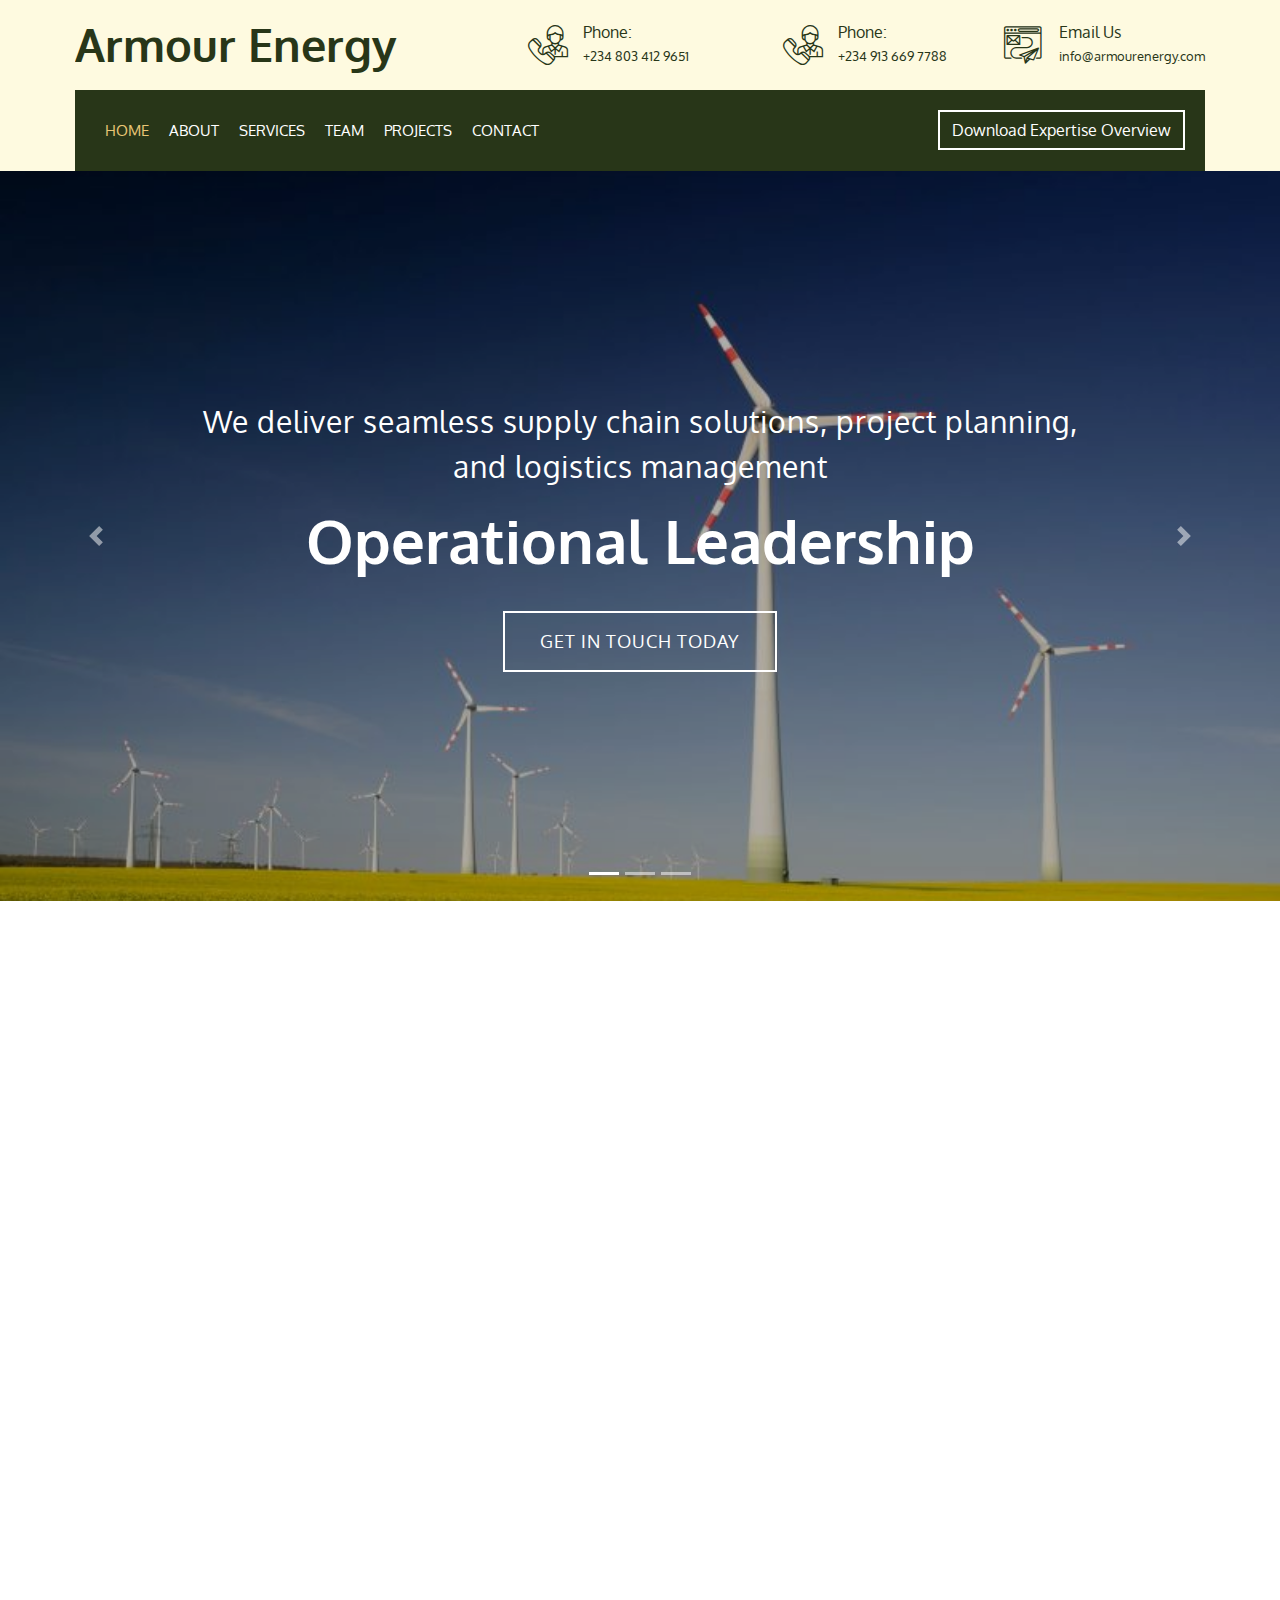
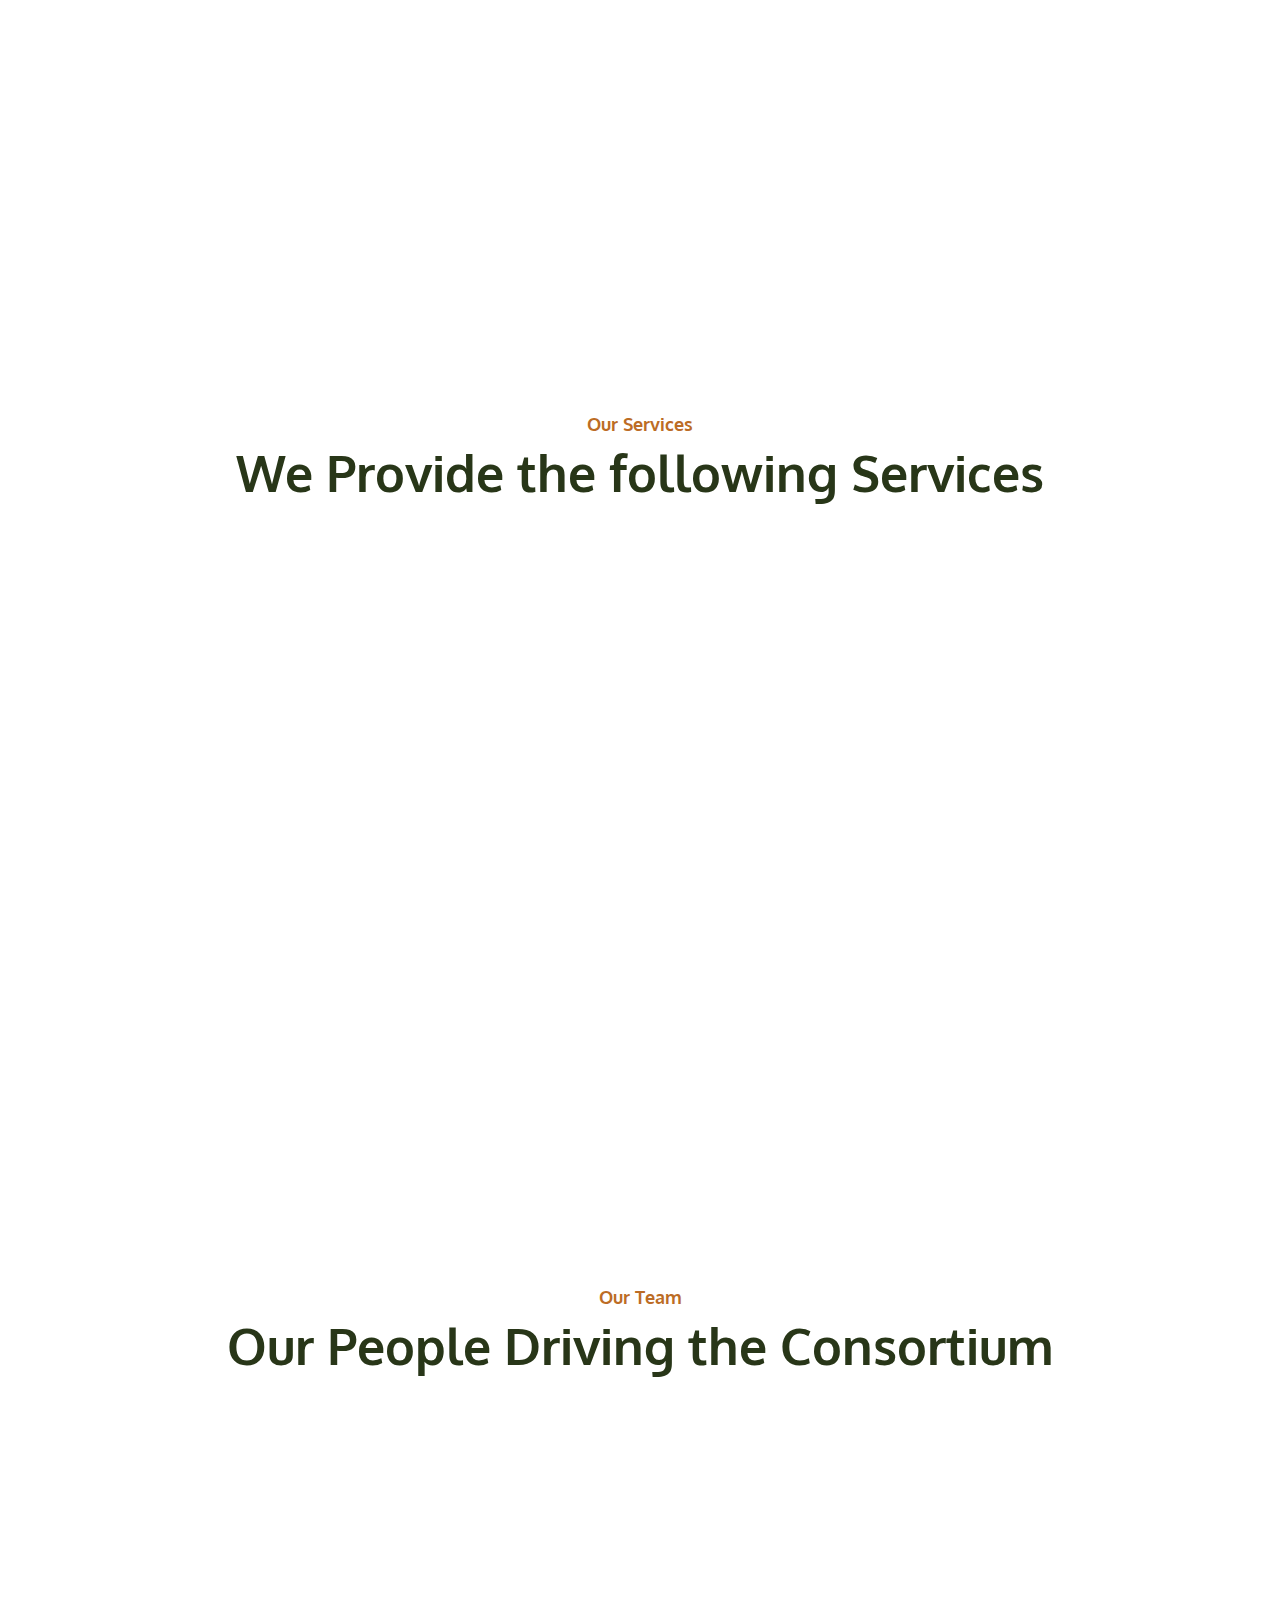
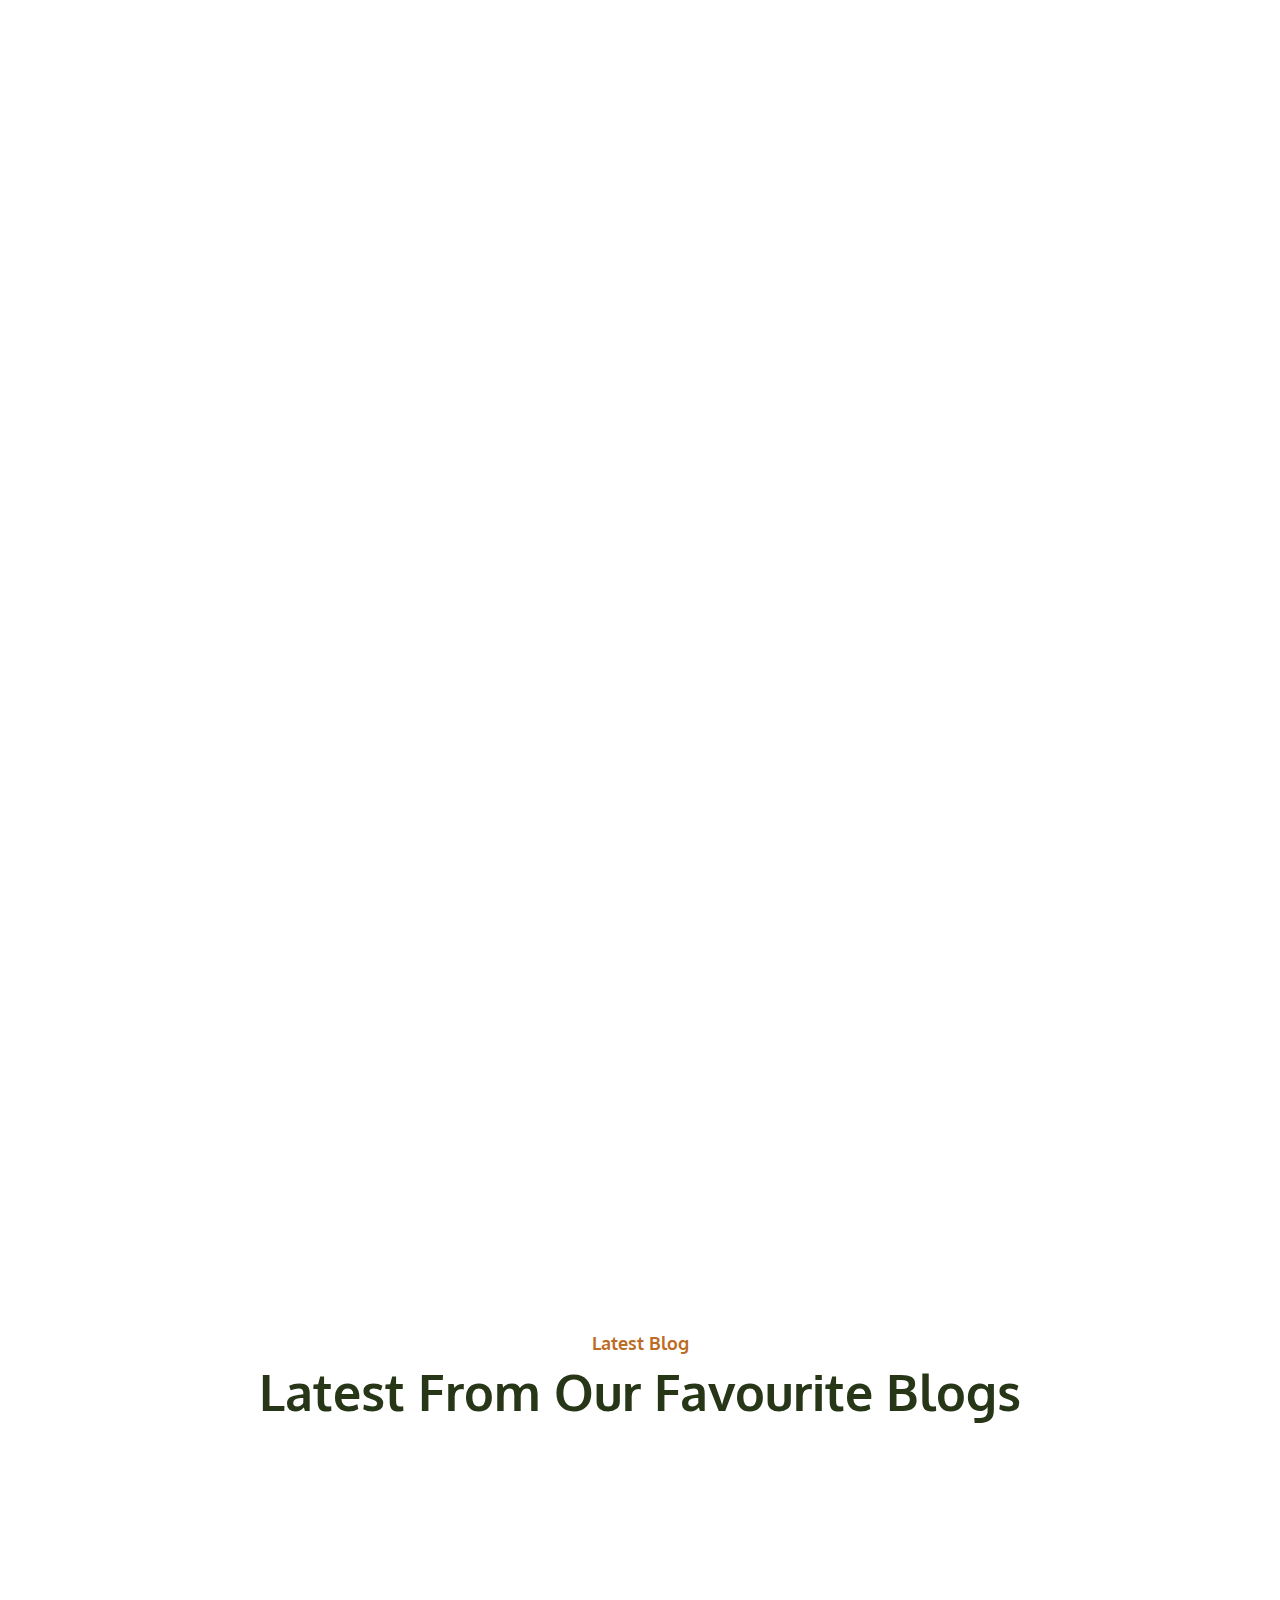
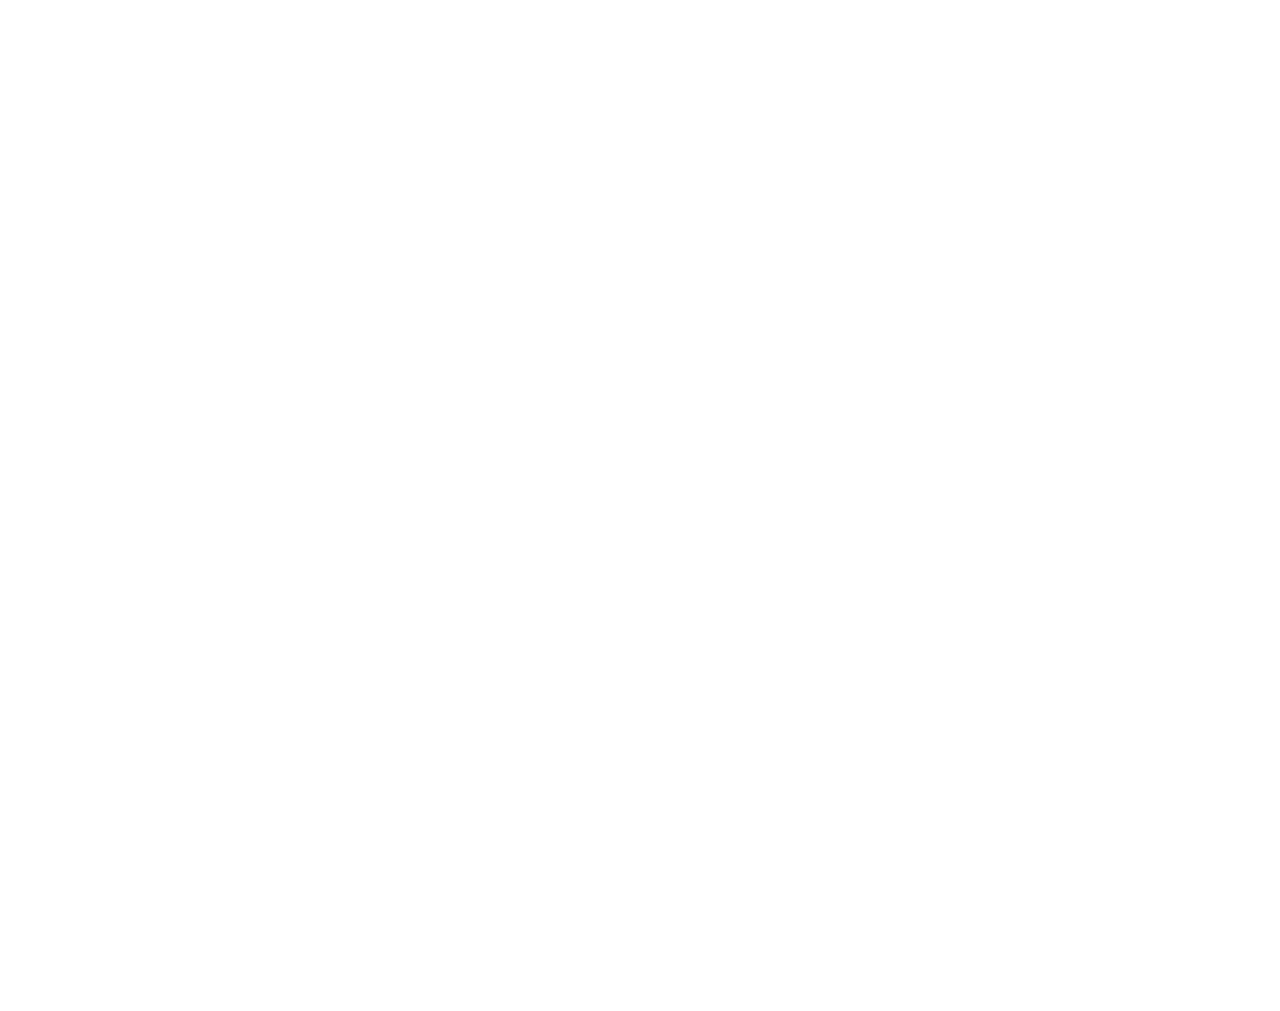
==== commit f751a0ec: "updated phone number details and deleted facts section on homepage in index.html file" ====
--- a/index.html
+++ b/index.html
@@ -8,7 +8,7 @@
             content="Renewable and sustainable energy oil and gas "
             name="keywords"
         />
-        <meta content="Oil and gas company" name="description" />
+        <meta content="Oil and gas mining" name="description" />
 
         <!-- Favicon -->
         <link href="img/favicon.ico" rel="icon" />
@@ -64,8 +64,8 @@
                                             <i class="flaticon-call"></i>
                                         </div>
                                         <div class="top-bar-text">
-                                            <h3>Nigeria</h3>
-                                            <p>+234 345 6789</p>
+                                            <h3>Phone:</h3>
+                                            <p>+234 803 412 9651</p>
                                         </div>
                                     </div>
                                 </div>
@@ -75,8 +75,8 @@
                                             <i class="flaticon-call"></i>
                                         </div>
                                         <div class="top-bar-text">
-                                            <h3>United Kingdom</h3>
-                                            <p>+44 345 6789</p>
+                                            <h3>Phone:</h3>
+                                            <p>+234 913 669 7788</p>
                                         </div>
                                     </div>
                                 </div>
@@ -131,9 +131,7 @@
                                 <a href="team.html" class="nav-item nav-link"
                                     >Team</a
                                 >
-                                <a
-                                    href=""
-                                    class="nav-item nav-link"
+                                <a href="" class="nav-item nav-link"
                                     >Projects</a
                                 >
                                 <!-- <div class="nav-item dropdown">
@@ -379,7 +377,7 @@
             <!-- About End -->
 
             <!-- Fact Start -->
-            <div class="fact">
+            <!-- <div class="fact">
                 <div class="container-fluid">
                     <div class="row counters">
                         <div class="col-md-6 fact-left wow slideInLeft">
@@ -428,7 +426,7 @@
                         </div>
                     </div>
                 </div>
-            </div>
+            </div> -->
             <!-- Fact End -->
 
             <!-- Service Start -->
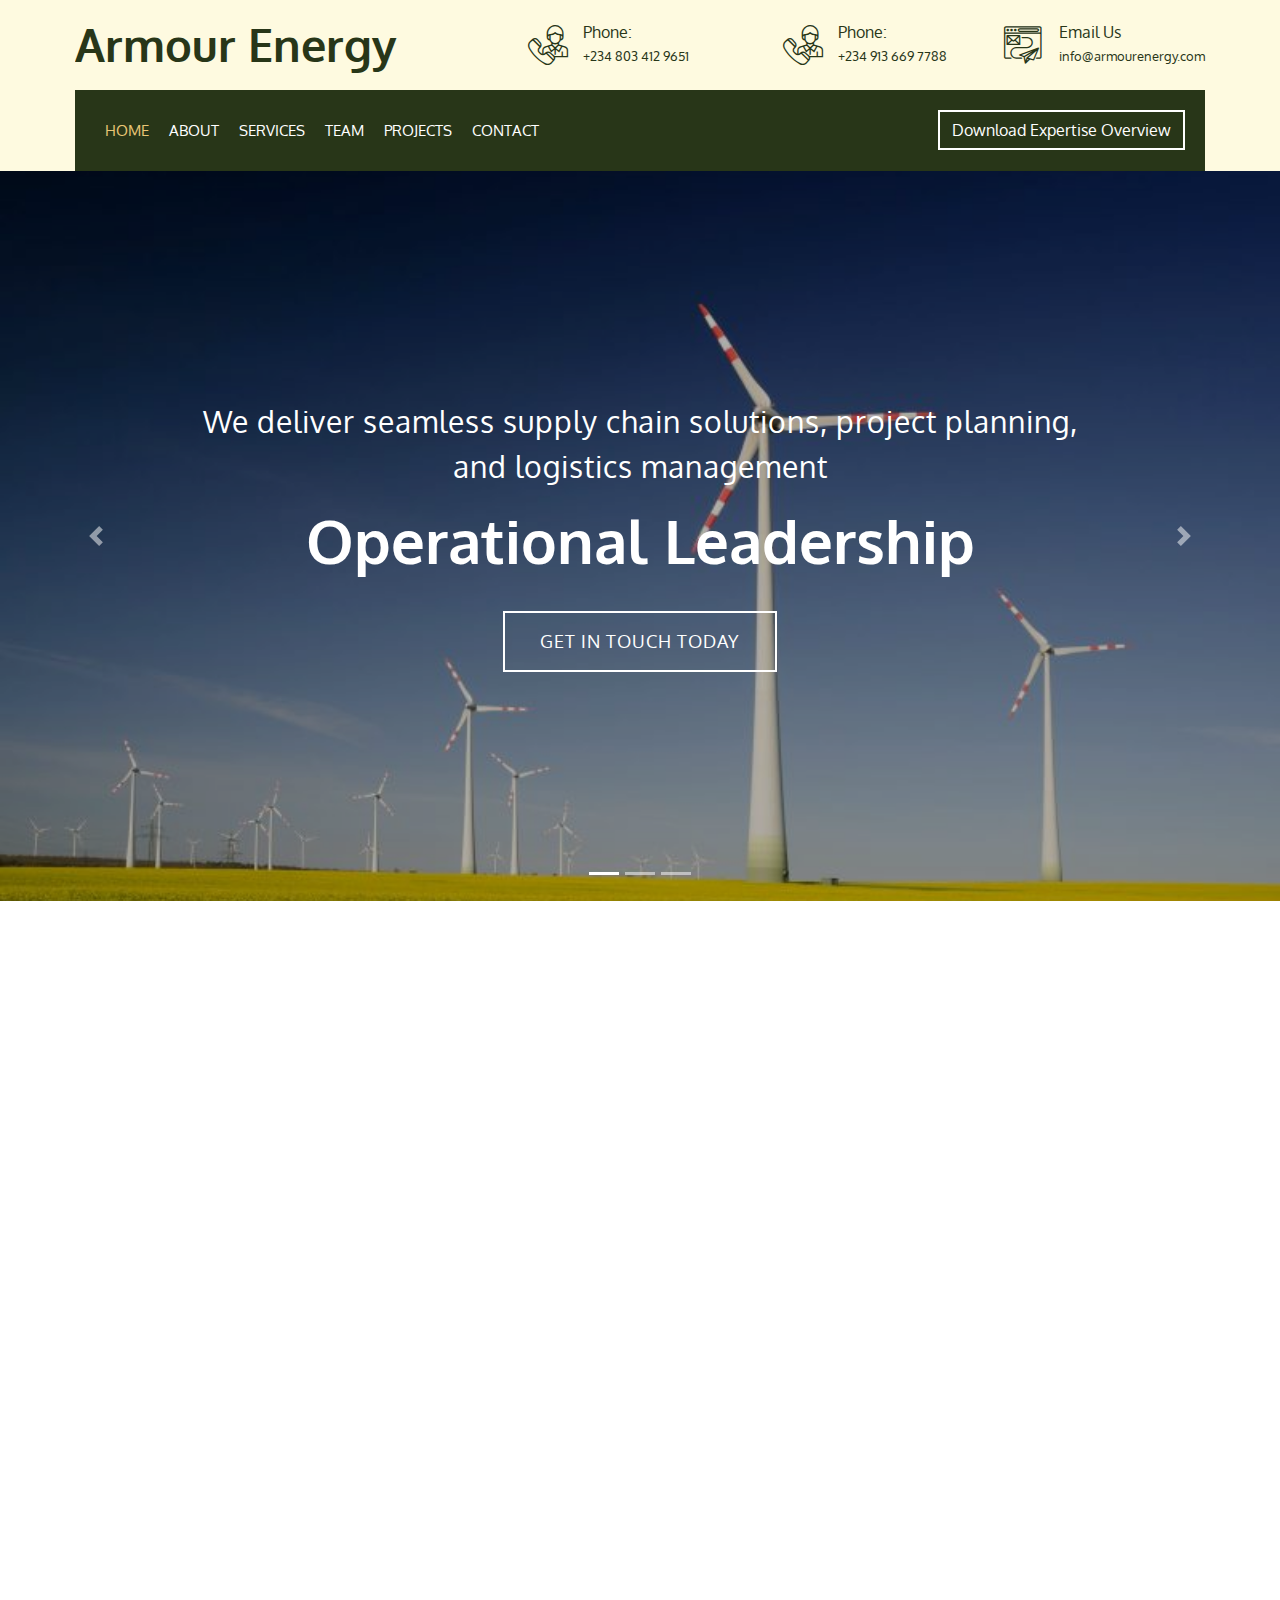
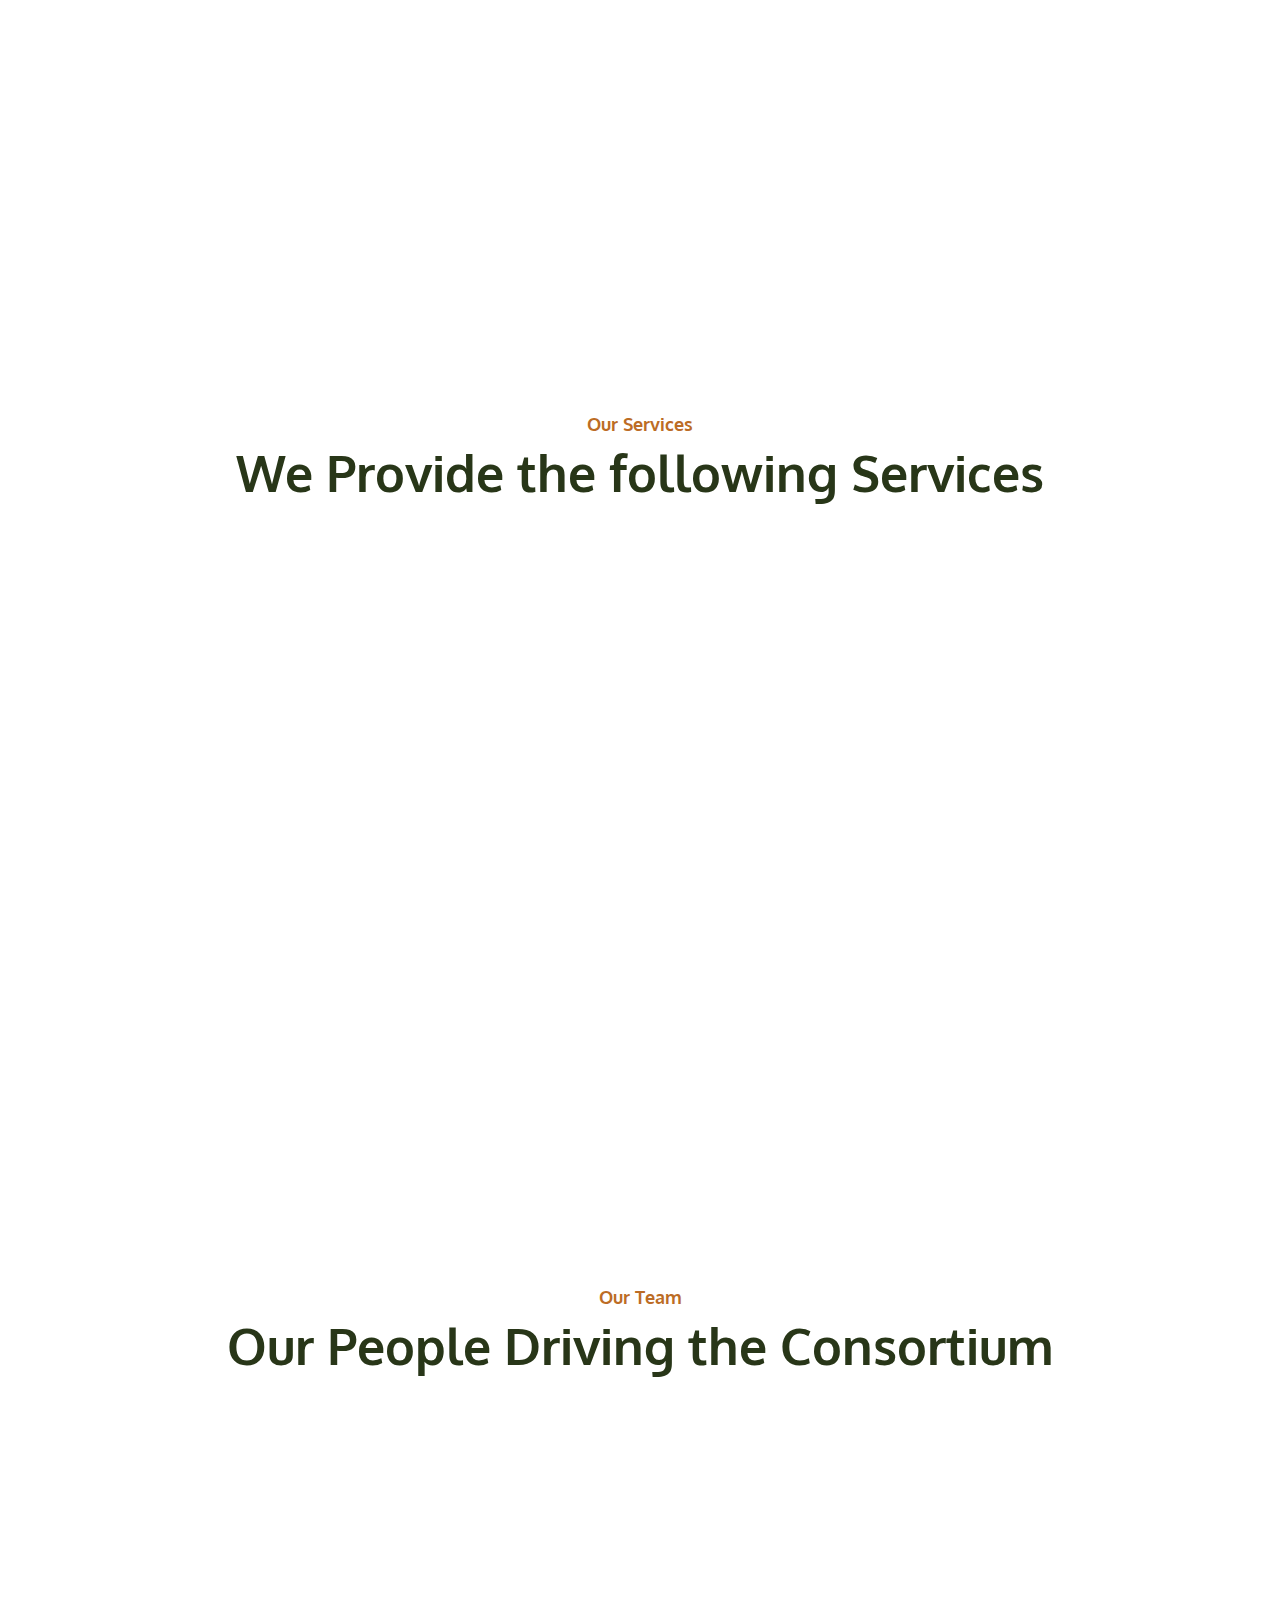
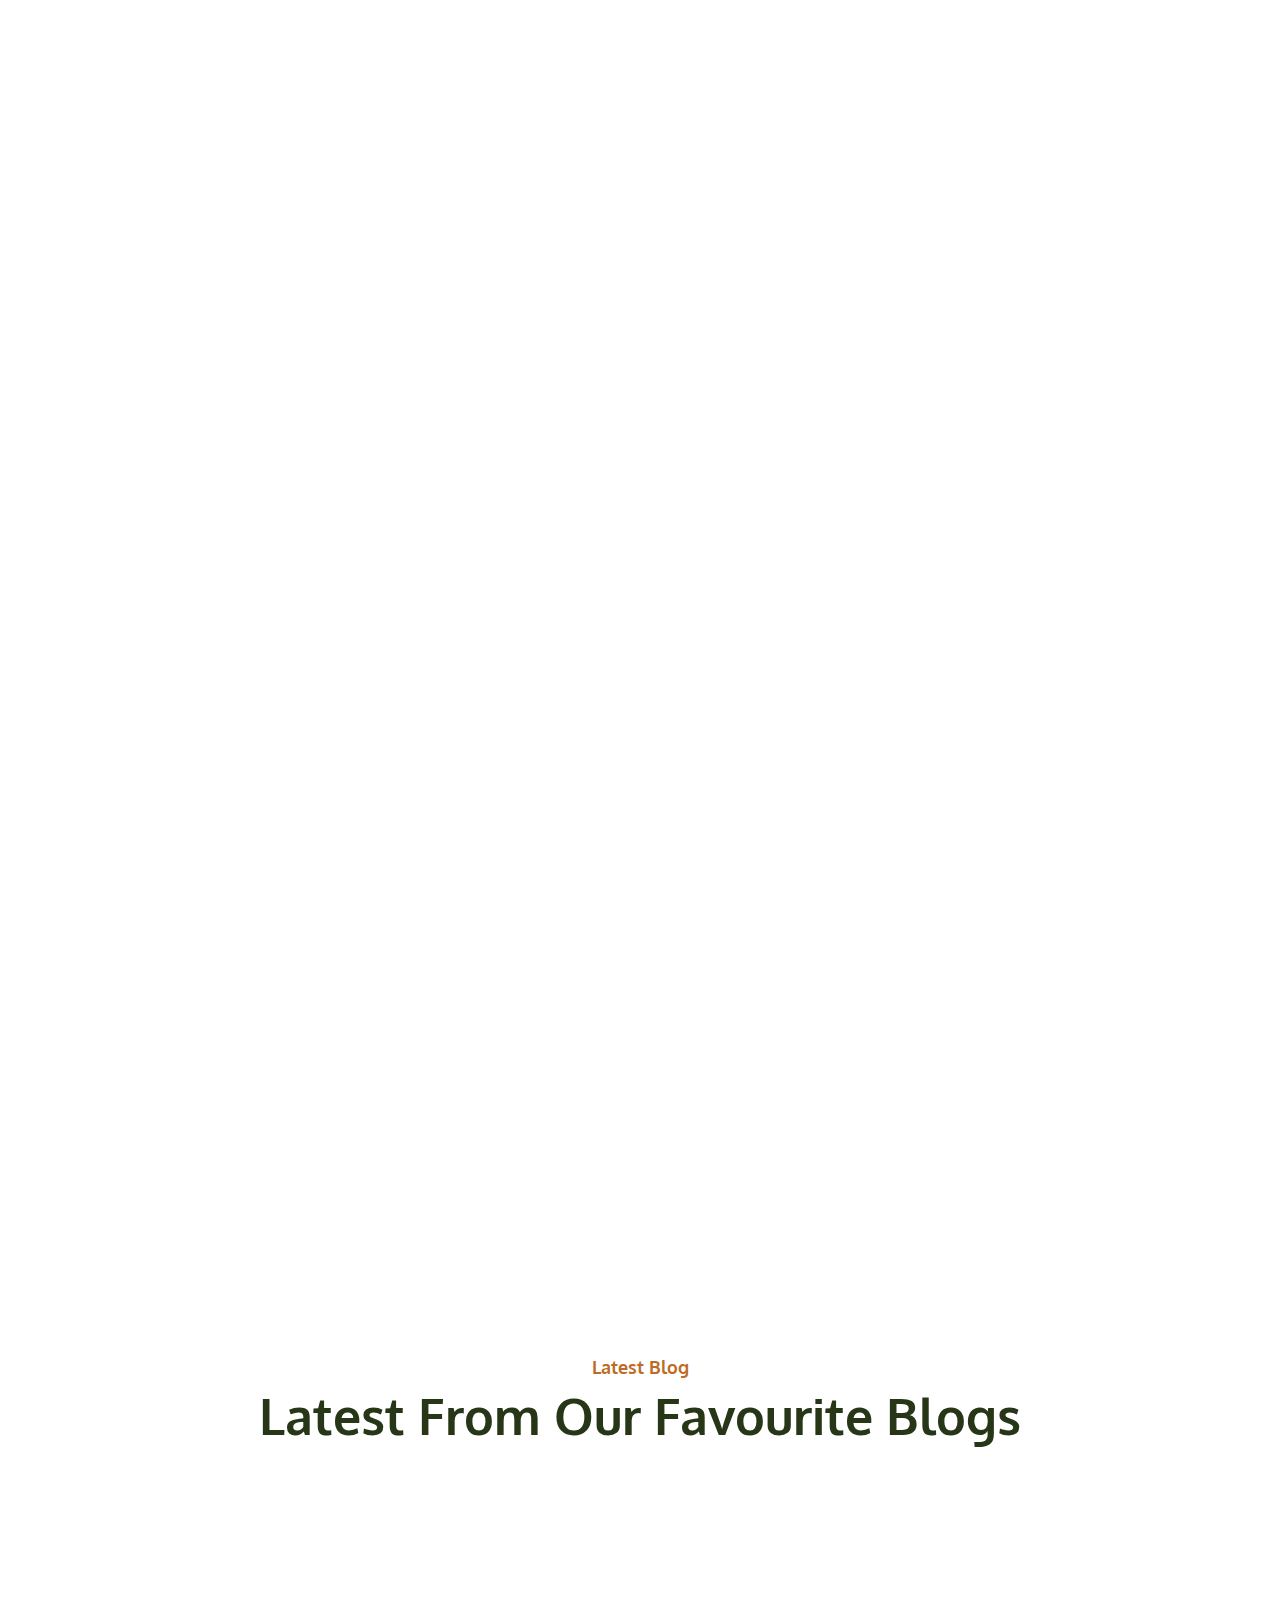
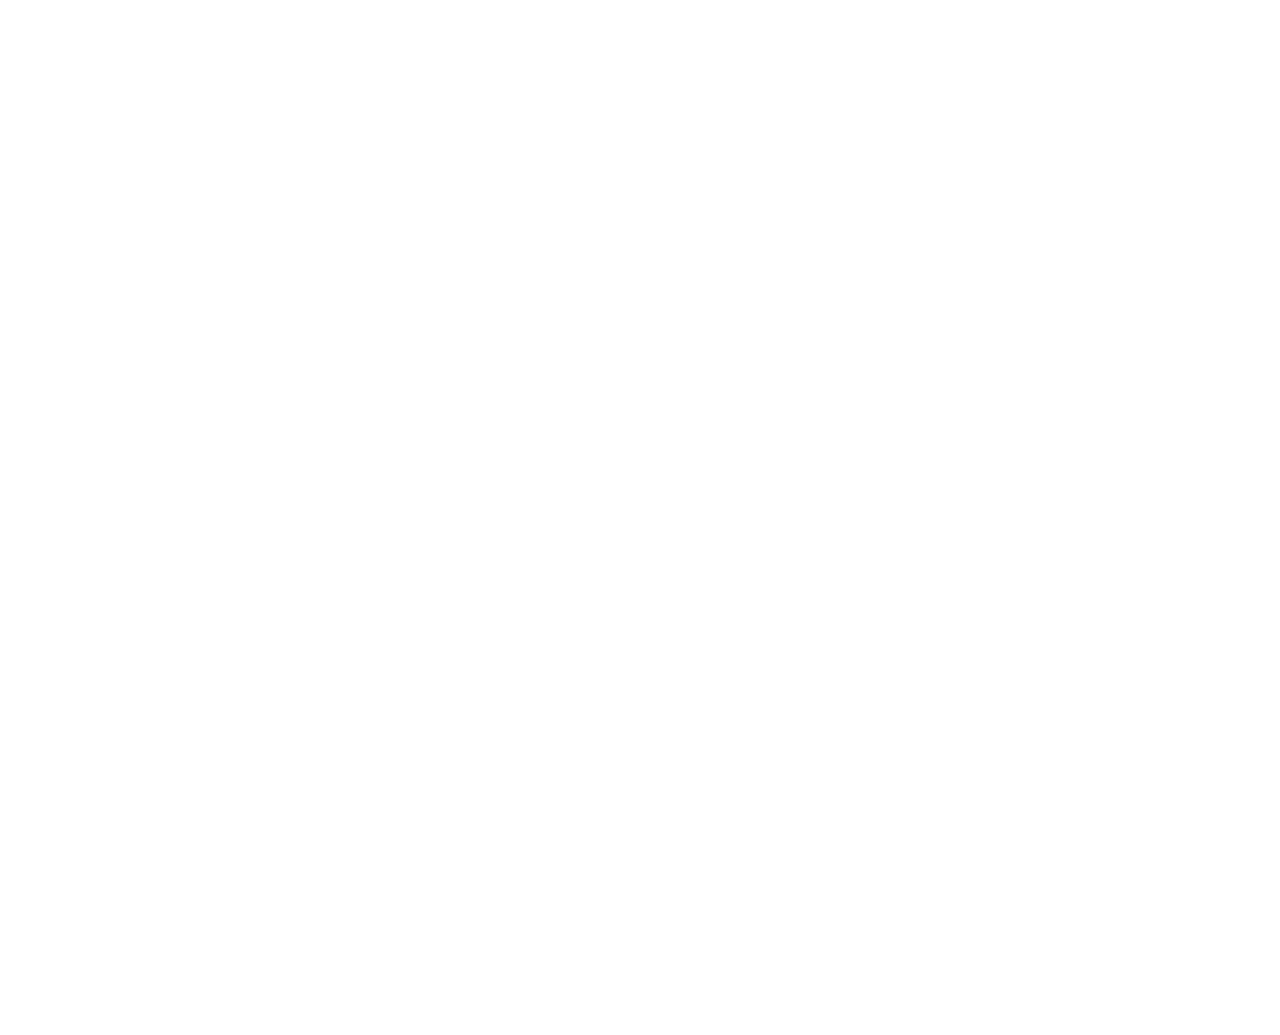
==== commit 9298db8a: "updated index.html and team.html files with new team member details" ====
--- a/index.html
+++ b/index.html
@@ -730,6 +730,41 @@
                                         Non- Executive Director of Technical &
                                         Infrastructure Mgt
                                     </p>
+                                    <br />
+                                </div>
+                                <div class="team-social">
+                                    <a class="social-tw" href=""
+                                        ><i class="fab fa-twitter"></i
+                                    ></a>
+                                    <a class="social-fb" href=""
+                                        ><i class="fab fa-facebook-f"></i
+                                    ></a>
+                                    <a class="social-li" href=""
+                                        ><i class="fab fa-linkedin-in"></i
+                                    ></a>
+                                    <a class="social-in" href=""
+                                        ><i class="fab fa-instagram"></i
+                                    ></a>
+                                </div>
+                            </div>
+                        </div>
+                        <div
+                            class="col-lg-3 col-md-6 wow fadeInUp"
+                            data-wow-delay="0.1s"
+                        >
+                            <div class="team-item">
+                                <div class="team-img">
+                                    <img
+                                        src="img/team-7.jpg"
+                                        alt="Team Image"
+                                    />
+                                </div>
+                                <div class="team-text">
+                                    <h2>Hon. Dr. Sola Ogunsina FCA FCTI CFA</h2>
+                                    <p>
+                                        Director of Finance
+                                    </p>
+                                    <br />
                                 </div>
                                 <div class="team-social">
                                     <a class="social-tw" href=""
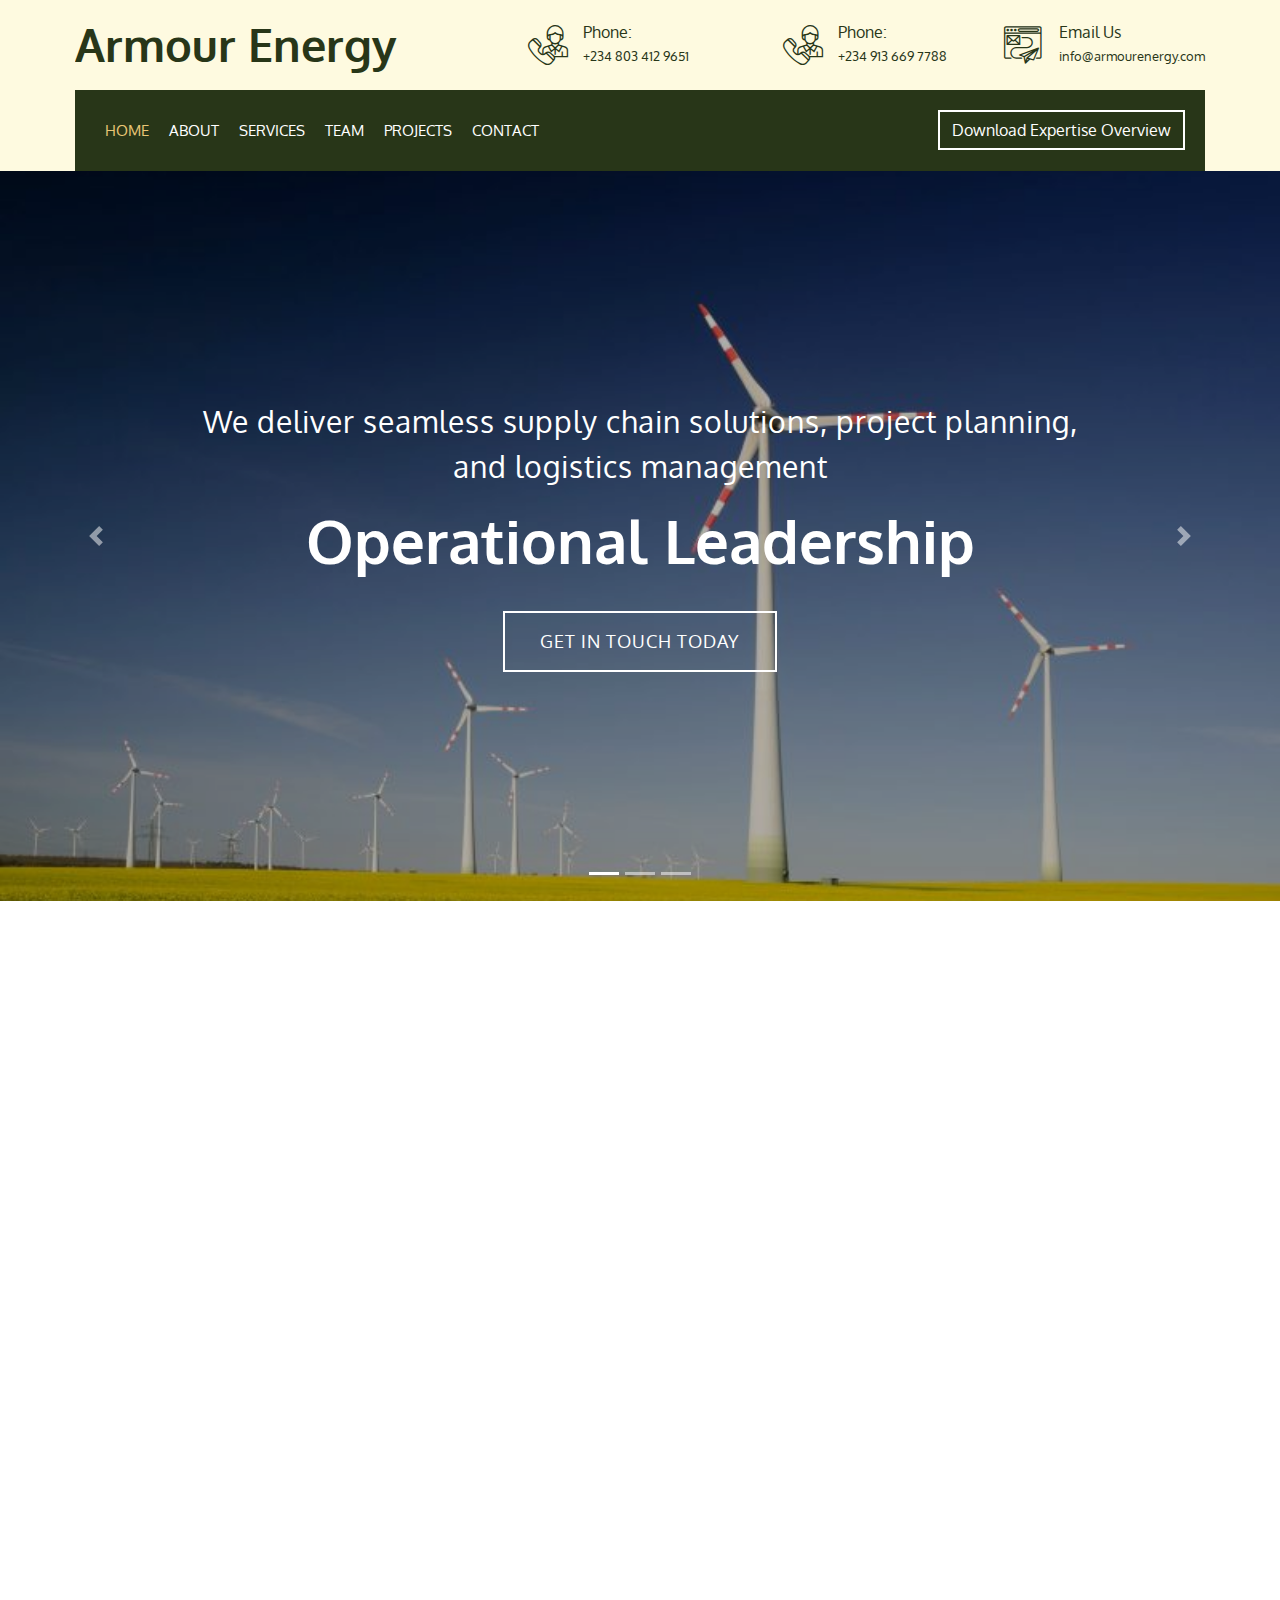
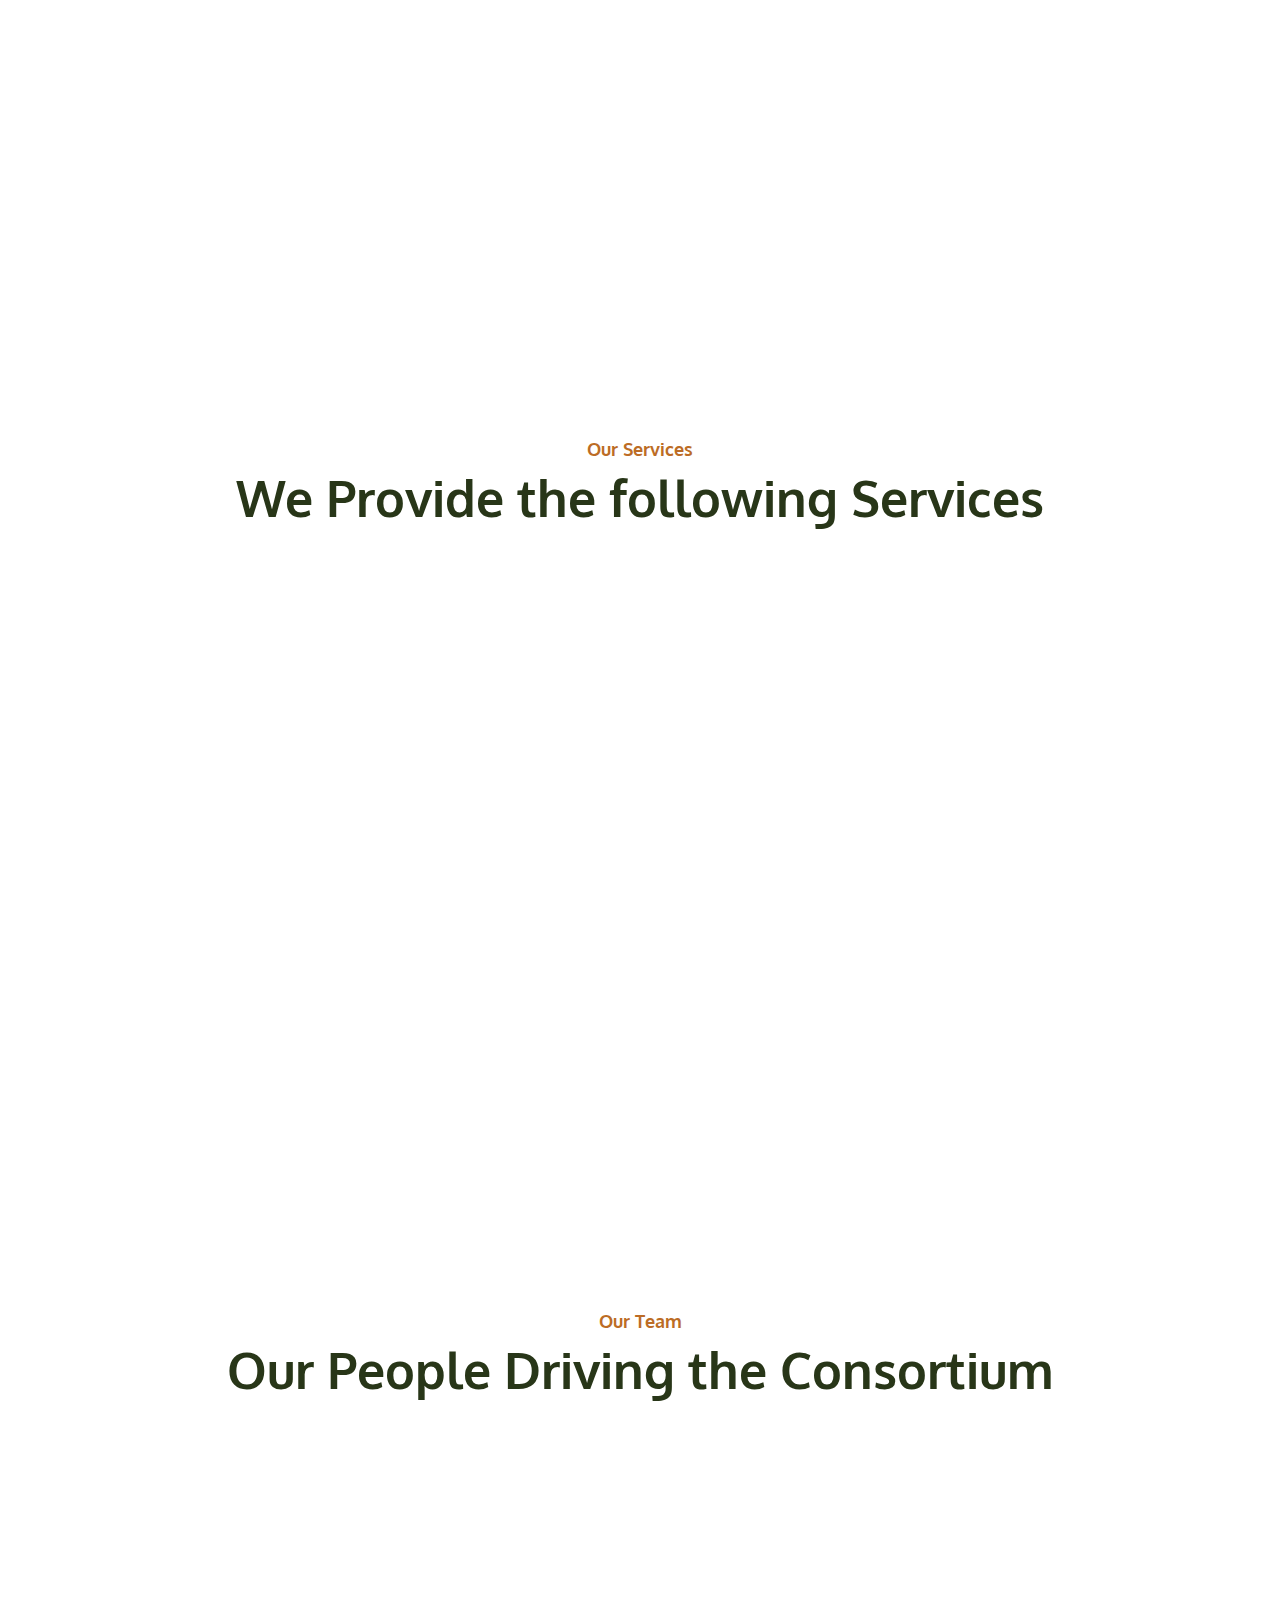
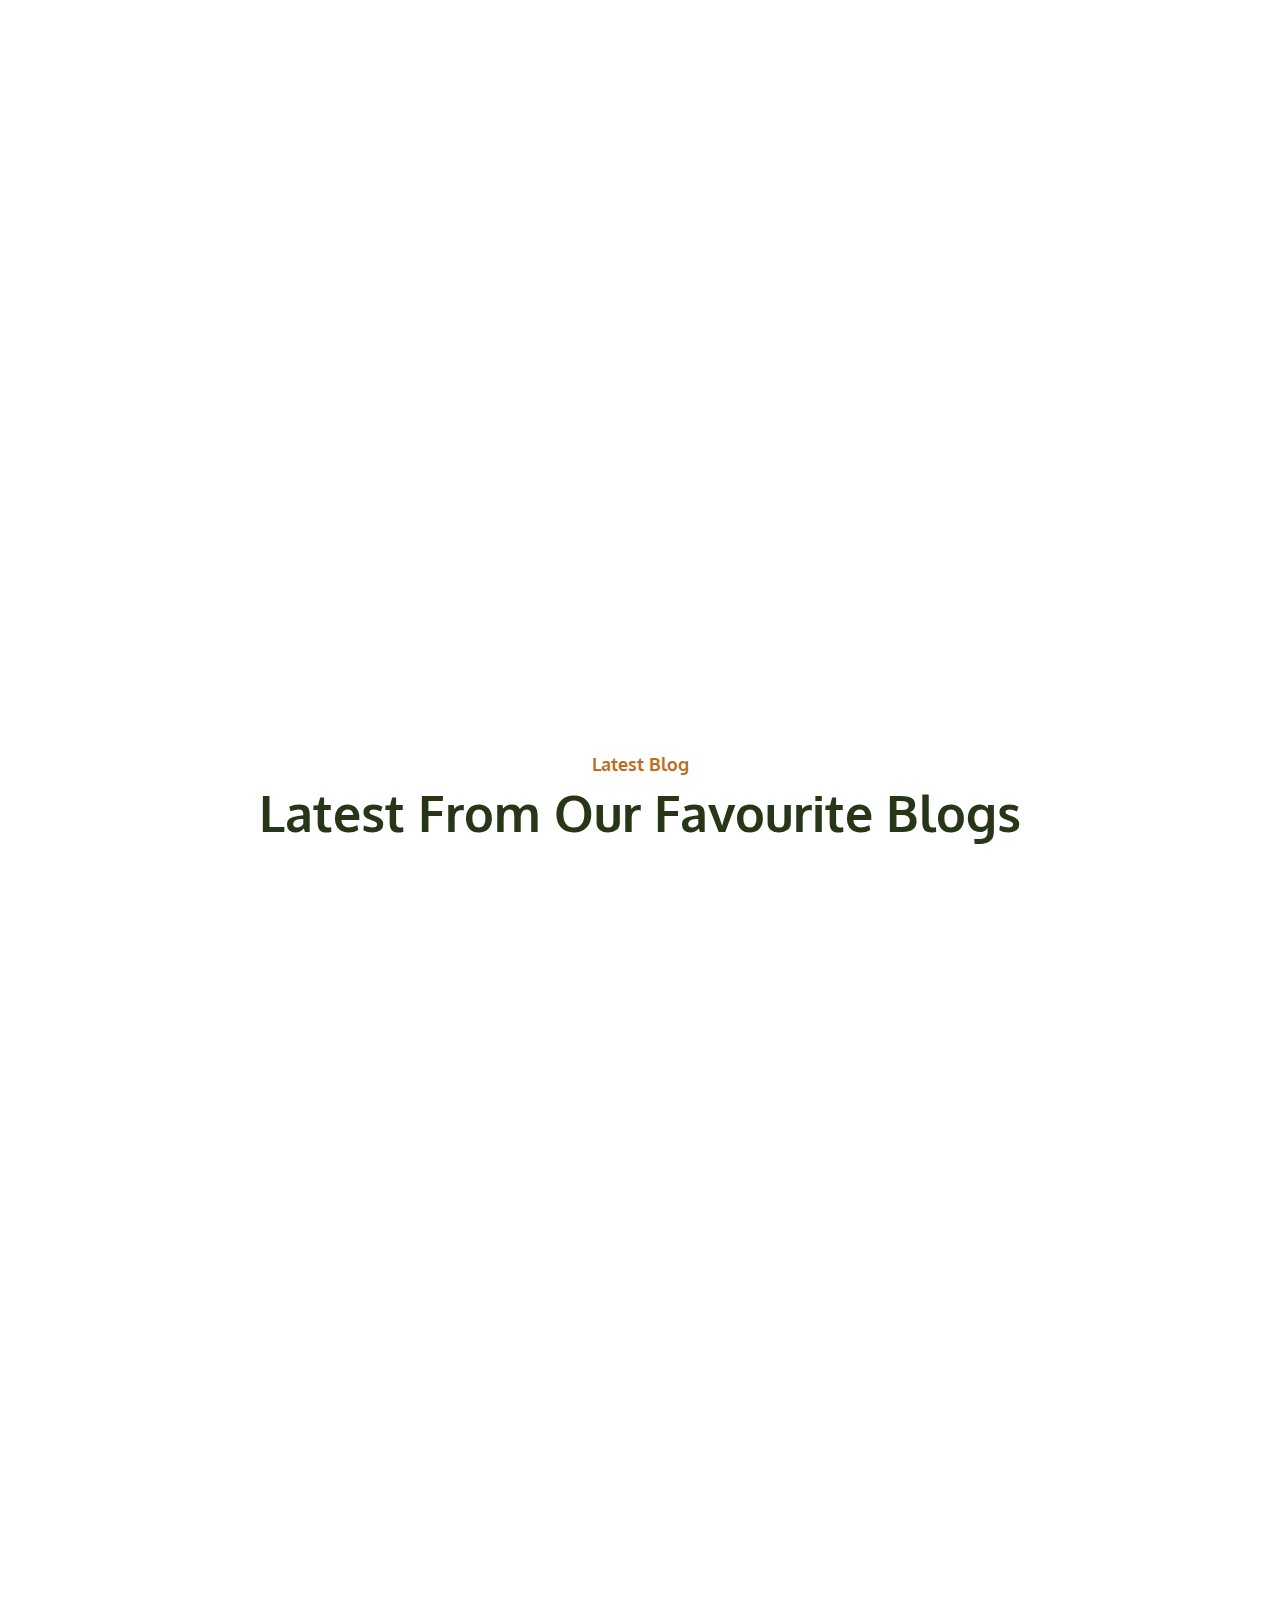
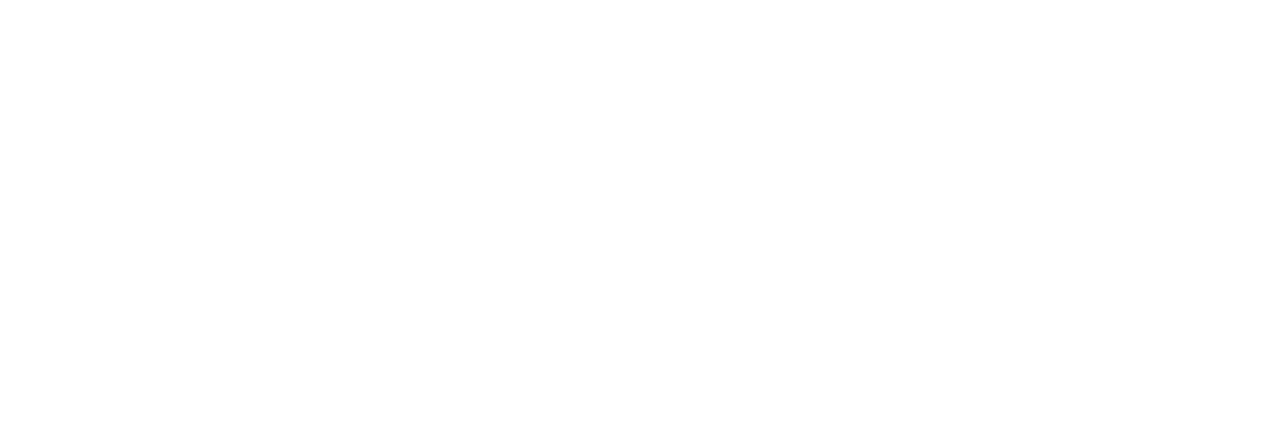
==== commit ef76409a: "updated content to index.html, about.html, service.html and team.html files" ====
--- a/index.html
+++ b/index.html
@@ -278,13 +278,9 @@
                                     <i class="flaticon-worker"></i>
                                 </div>
                                 <div class="feature-text">
-                                    <h3>Key Exploration Achievements</h3>
-                                    <p>
-                                        Benin (Seme Oil Field Development),
-                                        Nigeria (OML 122 Exploration &amp;
-                                        Development), French Guiana 3 (Large
-                                        Seismic Project), Iran (Multi-Client
-                                        Geophysical Database)
+                                    <h3>Exploration and Development</h3>
+                                    <p>
+                                        Our expertise spans the entire project lifecycle, from initial geological surveys and seismic analysis to drilling, production, and reservoir management. Trust Armour Energy to unlock the energy potential of the future.
                                     </p>
                                 </div>
                             </div>
@@ -298,9 +294,9 @@
                                     <h3>Production Expertise</h3>
                                     <p>
                                         - Reservoir Monitoring & Advanced
-                                        Technologies (Nigeria, Norway, Brazil)
-                                    </p>
-                                    <p>- Oil Asset Development (Kazakhstan)</p>
+                                        Technologies 
+                                    </p>
+                                    <p>- Oil Asset Development</p>
                                     <p>- FPSO & LNG Packaging</p>
                                 </div>
                             </div>
@@ -354,15 +350,15 @@
                                     execution and strategic partnerships.
                                 </p>
                                 <p>
-                                    The collaboration of Armour Energy, Trouvay
-                                    and Cauvin, and VOE forms a formidable
+                                    The collaboration of Armour Energy and Trouvay
+                                    and Cauvin form a formidable
                                     consortium with extensive expertise in the
                                     exploration and production sector of the oil
                                     and gas industry. This alliance combines
                                     over a century of pipeline and oilfield
                                     solutions (T&amp;C), cutting edge
                                     exploration and reservoir management
-                                    capabilities (VOE), and strategic local
+                                    capabilities, and strategic local
                                     content and project execution expertise
                                     (ARMOUR).
                                 </p>
@@ -884,7 +880,7 @@
             <!-- Team End -->
 
             <!-- Testimonial Start -->
-            <div class="testimonial wow fadeIn" data-wow-delay="0.1s">
+            <!-- <div class="testimonial wow fadeIn" data-wow-delay="0.1s">
                 <div class="container">
                     <div class="row">
                         <div class="col-12">
@@ -920,58 +916,42 @@
                         <div class="col-12">
                             <div class="testimonial-slider">
                                 <div class="slider-item">
-                                    <h3>Shell</h3>
-                                    <h4>Bonga Fields in Nigeria for Shell</h4>
+                                    <h3>[company]</h3>
+                                    <h4>[project]</h4>
                                     <p>
                                         Delivered advanced reservoir monitoring
                                         solutions.
                                     </p>
                                 </div>
                                 <div class="slider-item">
-                                    <h3>Chevron</h3>
-                                    <h4>
-                                        Agbami Fields (Nigeria), St. Malo and
-                                        Jack Fields (Norway) & Frade Field
-                                        (Brazil)
-                                    </h4>
-                                    <p>
-                                        Agbami Fields in Nigeria for Chevron:
+                                    <h3>[company]</h3>
+                                    <h4>[project]</h4>
+                                    <p>
                                         Delivered advanced reservoir monitoring
-                                        solutions. St. Malo and Jack Fields
-                                        (Norway) & Frade Field (Brazil):
-                                        Leveraged cutting-edge technologies to
-                                        optimize production.
+                                        solutions.
                                     </p>
                                 </div>
                                 <div class="slider-item">
-                                    <h3>Kazakhstan</h3>
-                                    <h4>Onshore Oil Asset Development</h4>
-                                    <p>
-                                        VOE spearheaded development of
-                                        Martynovsky and Vishnevy Blocks with
-                                        extensive seismic studies and drilling
-                                        site approvals.
+                                    <h3>[company]</h3>
+                                    <h4>[project]</h4>
+                                    <p>
+                                        Delivered advanced reservoir monitoring
+                                        solutions.
                                     </p>
                                 </div>
                                 <div class="slider-item">
-                                    <h3>Iran</h3>
-                                    <h4>Multi-Client Geophysical Database</h4>
-                                    <p>
-                                        The scope of the mission of this project
-                                        was the management of the world’s
-                                        largest seismic database comprising
-                                        106,000 KM of 2D seismic covering the
-                                        Iranian offshore and Oman Sea areas. The
-                                        impact of our work positively positioned
-                                        major energy companies to secure
-                                        opportunities in these prolific regions.
+                                    <h3>[company]</h3>
+                                    <h4>[project]</h4>
+                                    <p>
+                                        Delivered advanced reservoir monitoring
+                                        solutions.
                                     </p>
                                 </div>
                             </div>
                         </div>
                     </div>
                 </div>
-            </div>
+            </div> -->
             <!-- Testimonial End -->
 
             <!-- Blog Start -->
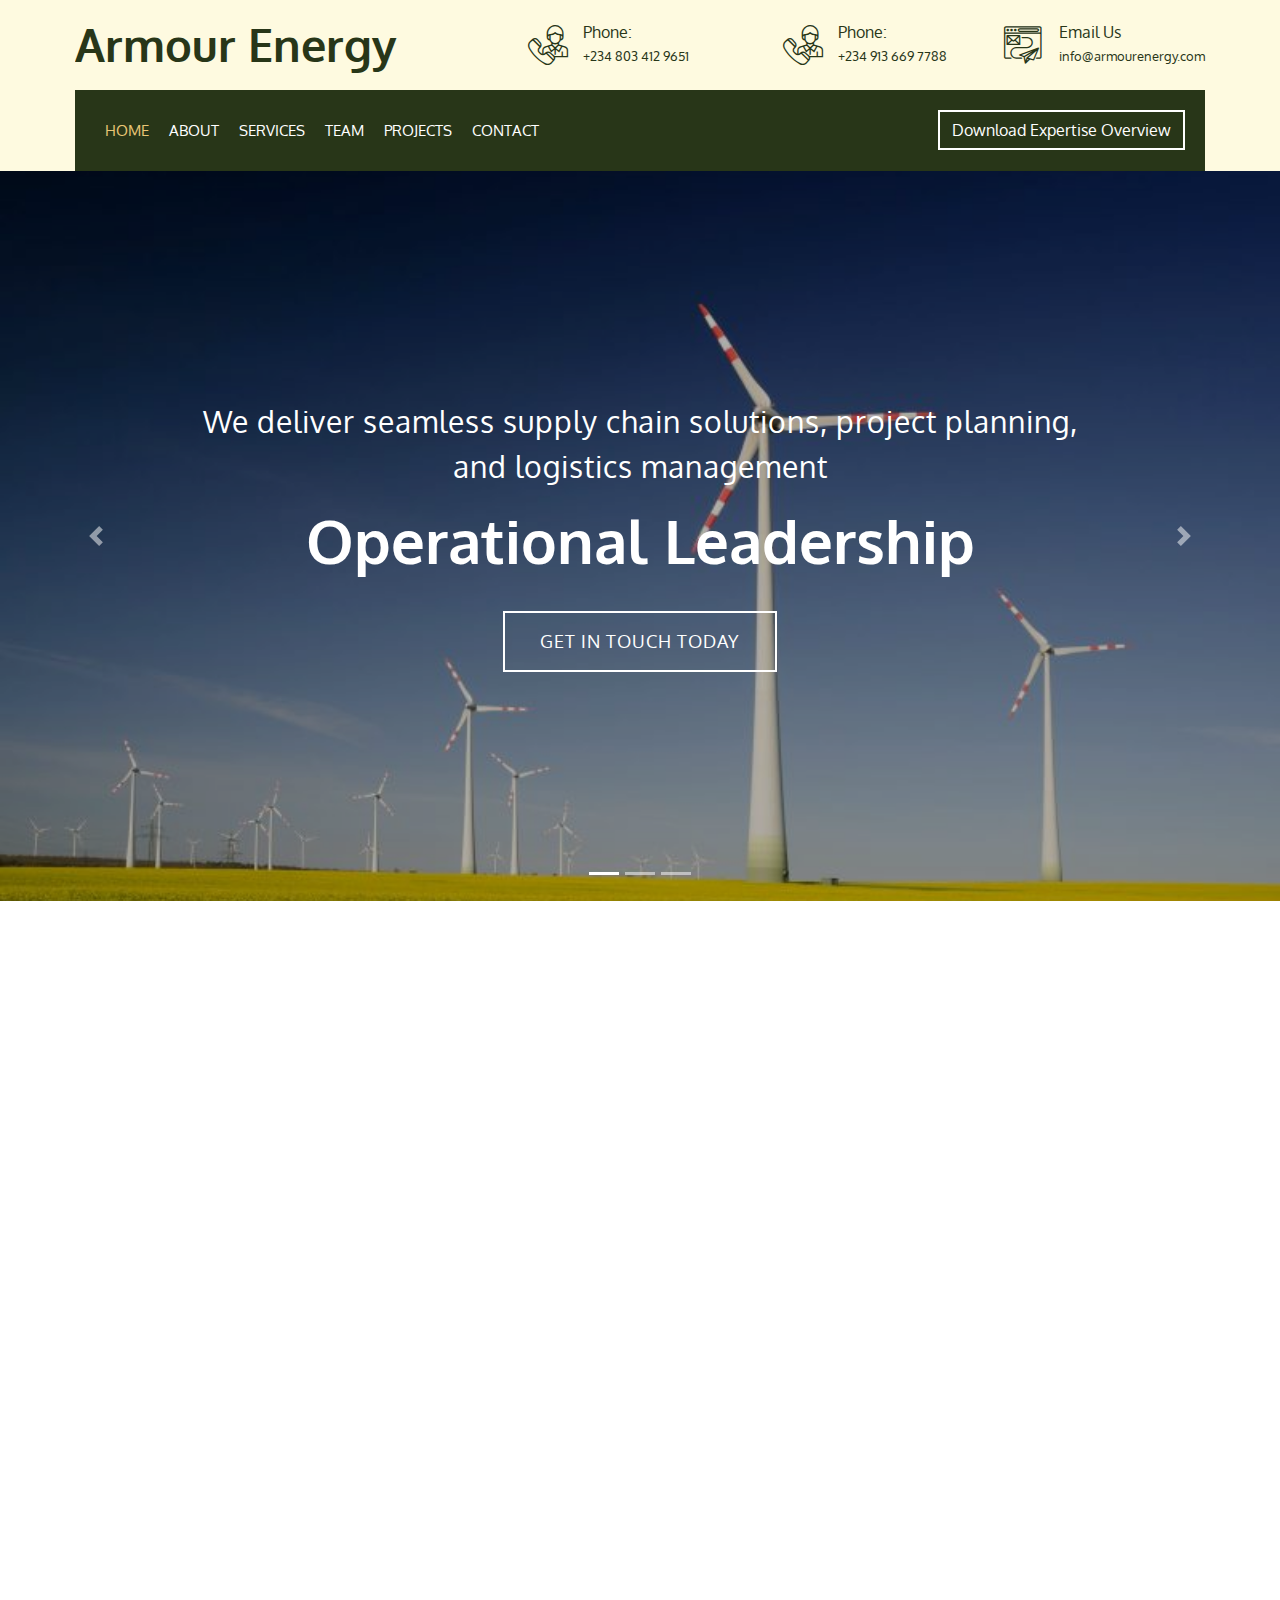
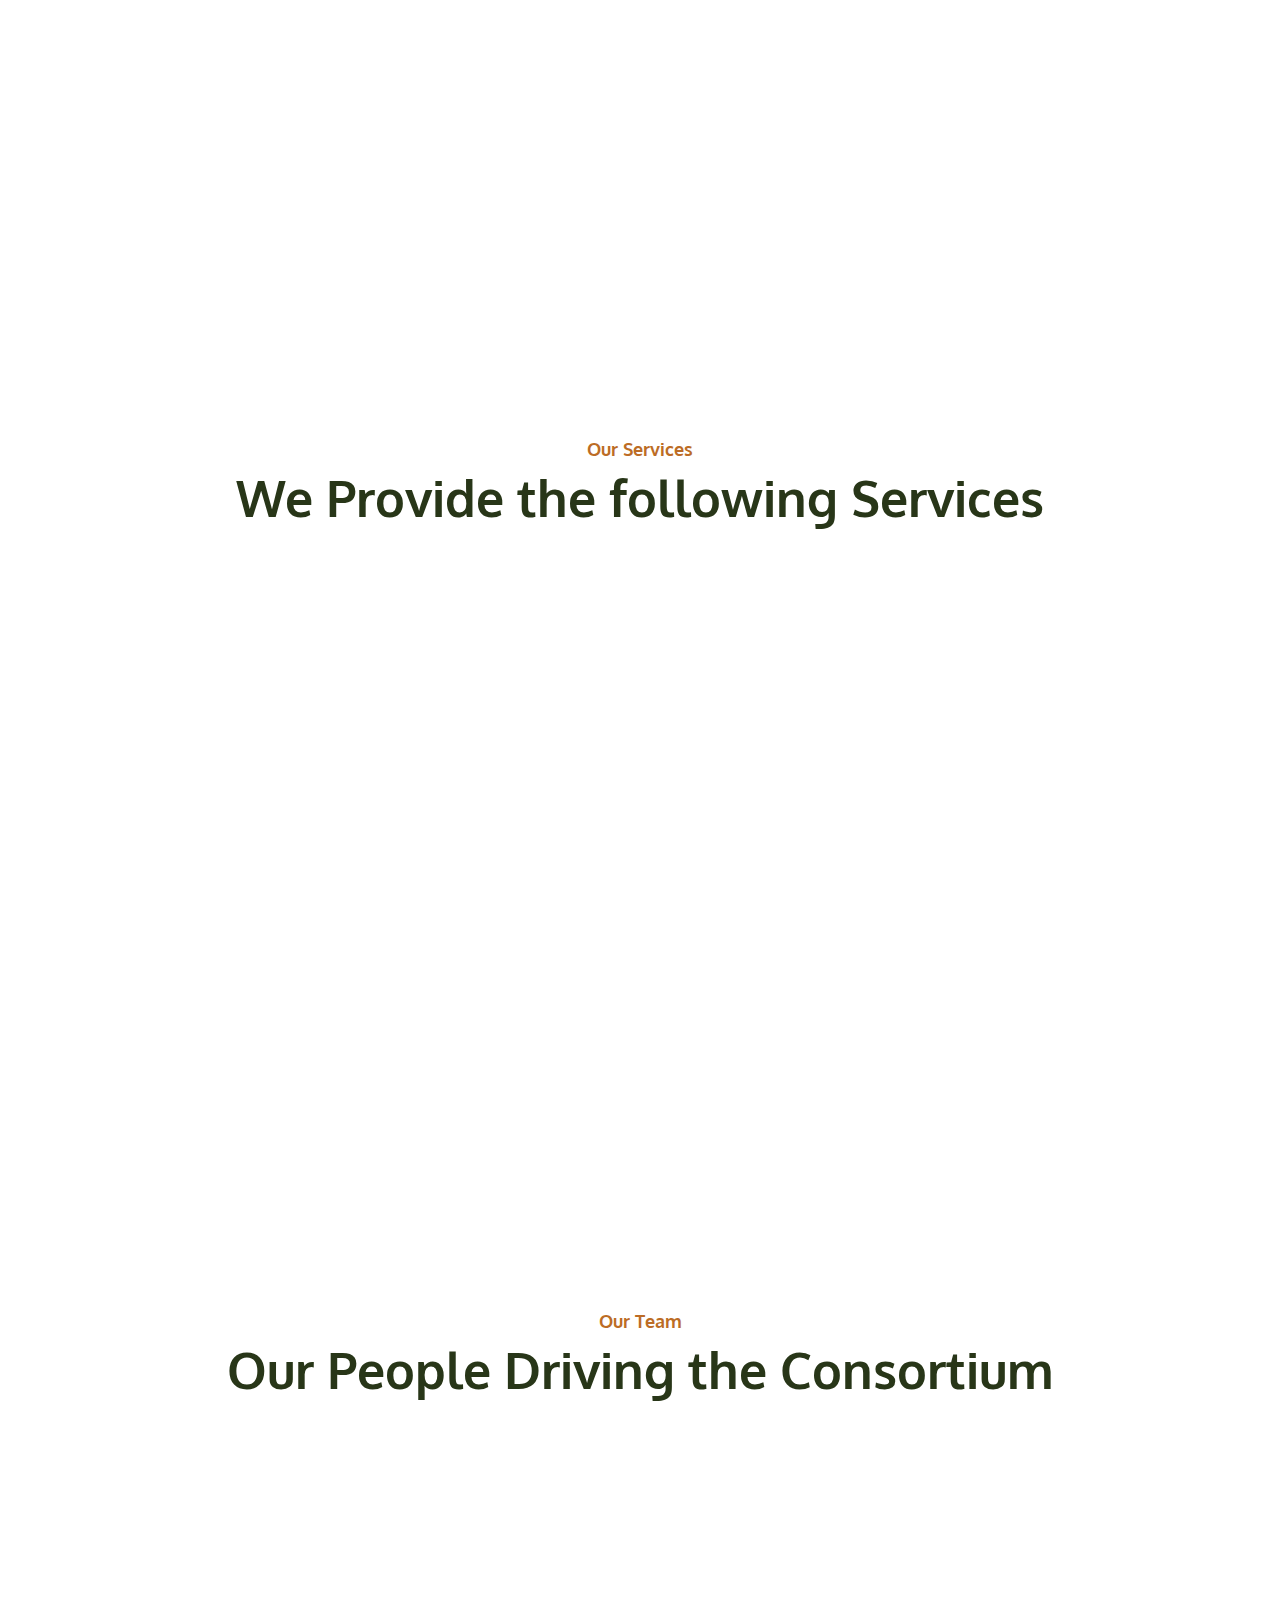
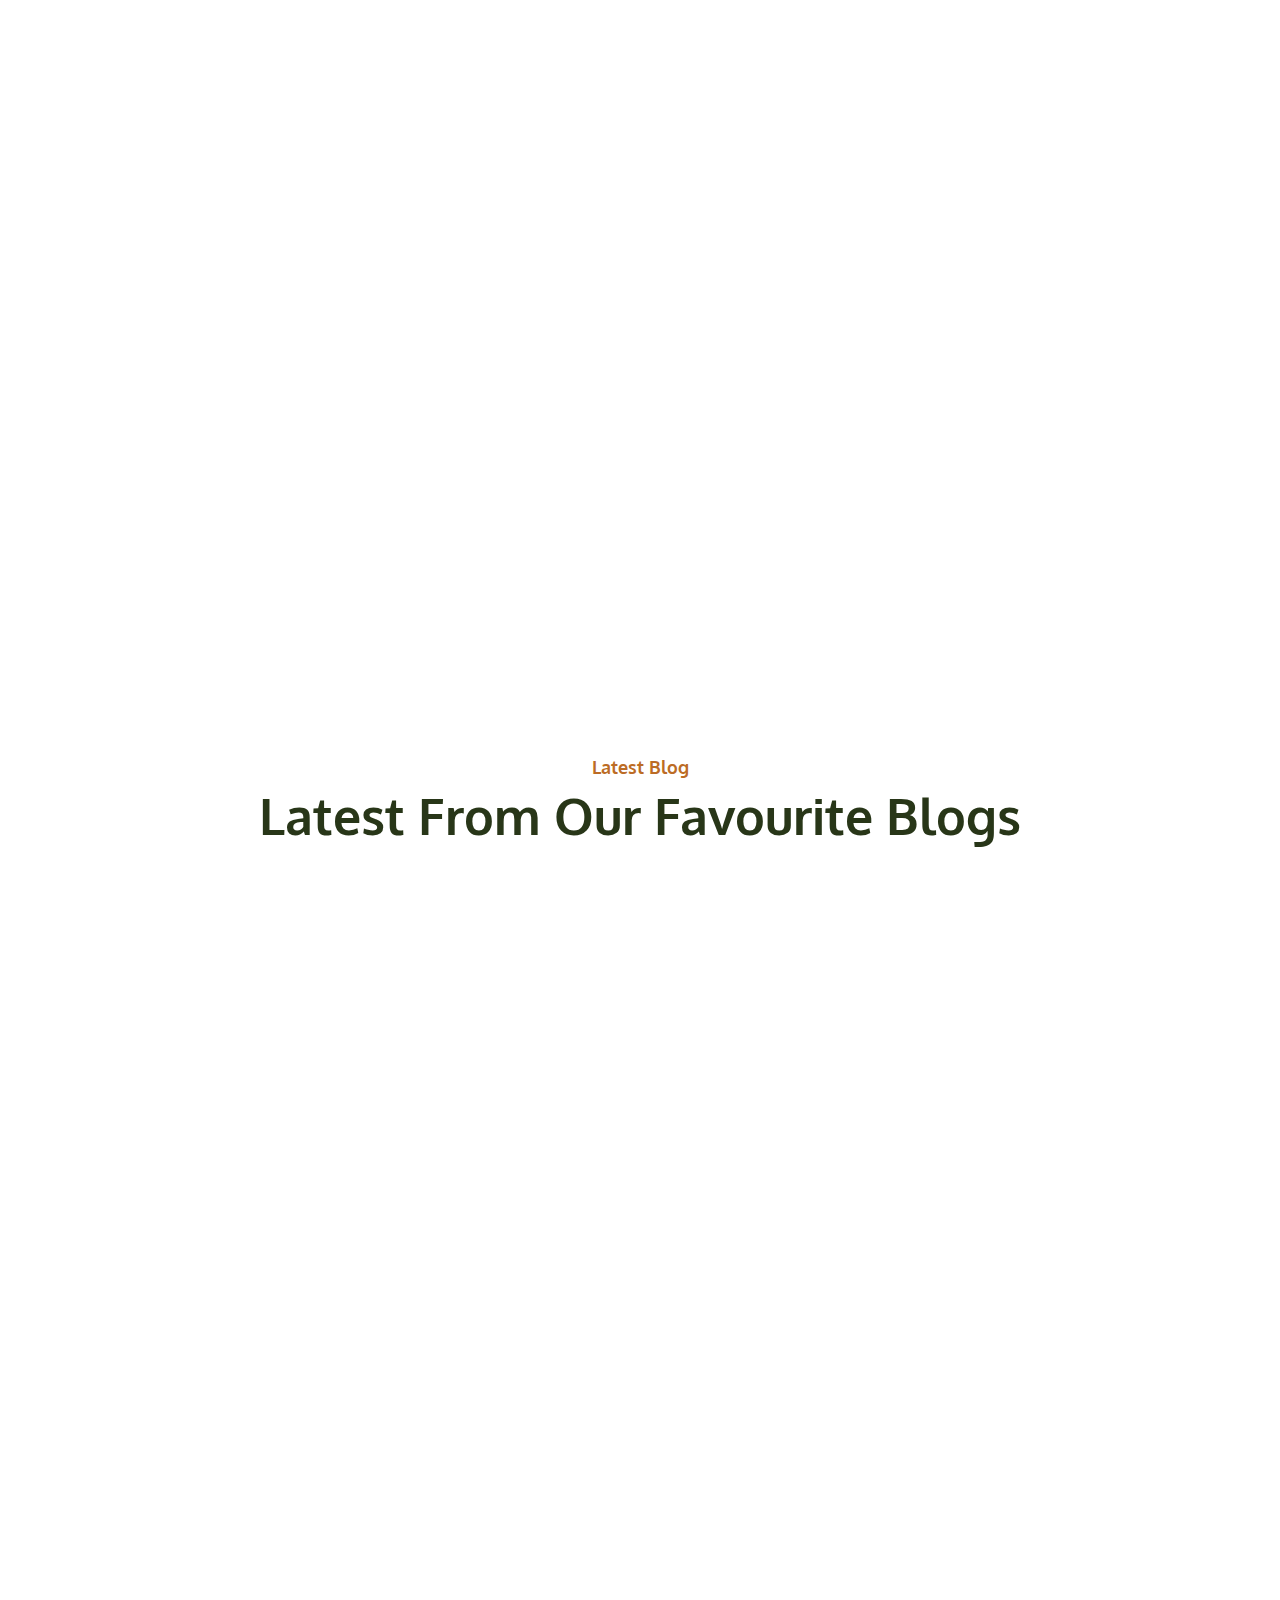
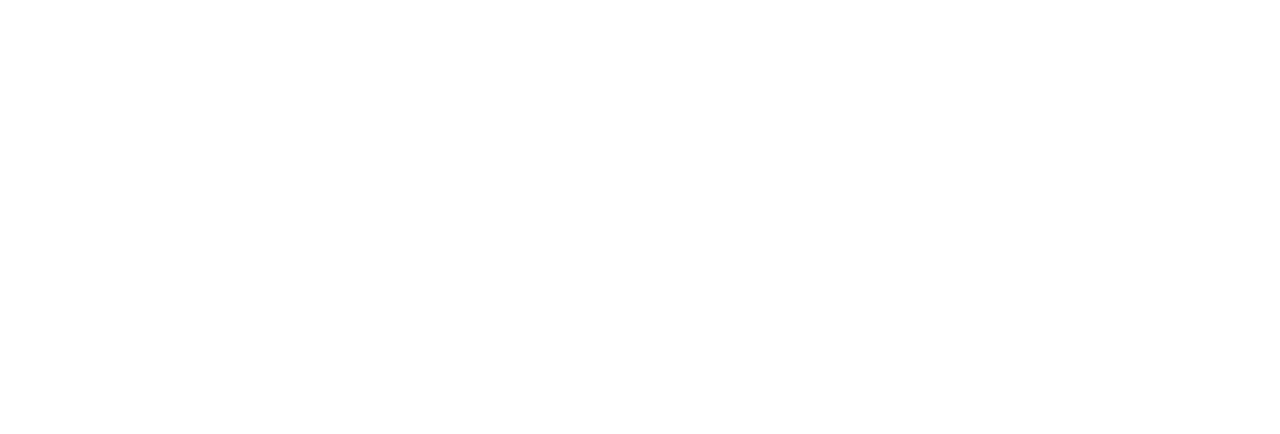
==== commit c0972e46: "update team members in index.html and team.html files" ====
--- a/index.html
+++ b/index.html
@@ -778,20 +778,21 @@
                                 </div>
                             </div>
                         </div>
-                        <!-- <div
+                        <div
                             class="col-lg-3 col-md-6 wow fadeInUp"
                             data-wow-delay="0.2s"
                         >
                             <div class="team-item">
                                 <div class="team-img">
                                     <img
-                                        src="img/team-6.jpg"
+                                        src="img/team-6.jpeg"
                                         alt="Team Image"
                                     />
                                 </div>
                                 <div class="team-text">
-                                    <h2>Bjørn Ursin-Holm</h2>
-                                    <p>Vision of Energy</p>
+                                    <h2>Sope Ketiku</h2>
+                                    <p>IT Director</p>
+                                    <br />
                                     <br />
                                 </div>
                                 <div class="team-social">
@@ -810,70 +811,7 @@
                                 </div>
                             </div>
                         </div>
-                        <div
-                            class="col-lg-3 col-md-6 wow fadeInUp"
-                            data-wow-delay="0.3s"
-                        >
-                            <div class="team-item">
-                                <div class="team-img">
-                                    <img
-                                        src="img/team-4.jpg"
-                                        alt="Team Image"
-                                    />
-                                </div>
-                                <div class="team-text">
-                                    <h2>Wim Dovianus</h2>
-                                    <p>Managing Director (T&C)</p>
-                                    <br />
-                                </div>
-                                <div class="team-social">
-                                    <a class="social-tw" href=""
-                                        ><i class="fab fa-twitter"></i
-                                    ></a>
-                                    <a class="social-fb" href=""
-                                        ><i class="fab fa-facebook-f"></i
-                                    ></a>
-                                    <a class="social-li" href=""
-                                        ><i class="fab fa-linkedin-in"></i
-                                    ></a>
-                                    <a class="social-in" href=""
-                                        ><i class="fab fa-instagram"></i
-                                    ></a>
-                                </div>
-                            </div>
-                        </div> -->
-                        <!-- <div
-                            class="col-lg-3 col-md-6 wow fadeInUp"
-                            data-wow-delay="0.4s"
-                        >
-                            <div class="team-item">
-                                <div class="team-img">
-                                    <img
-                                        src="img/team-4.jpg"
-                                        alt="Team Image"
-                                    />
-                                </div>
-                                <div class="team-text">
-                                    <h2>Dr. Ayodele Oni</h2>
-                                    <p>Director of Legal and Compliance</p>
-                                    <br />
-                                </div>
-                                <div class="team-social">
-                                    <a class="social-tw" href=""
-                                        ><i class="fab fa-twitter"></i
-                                    ></a>
-                                    <a class="social-fb" href=""
-                                        ><i class="fab fa-facebook-f"></i
-                                    ></a>
-                                    <a class="social-li" href=""
-                                        ><i class="fab fa-linkedin-in"></i
-                                    ></a>
-                                    <a class="social-in" href=""
-                                        ><i class="fab fa-instagram"></i
-                                    ></a>
-                                </div>
-                            </div>
-                        </div> -->
+                        
                     </div>
                 </div>
             </div>
